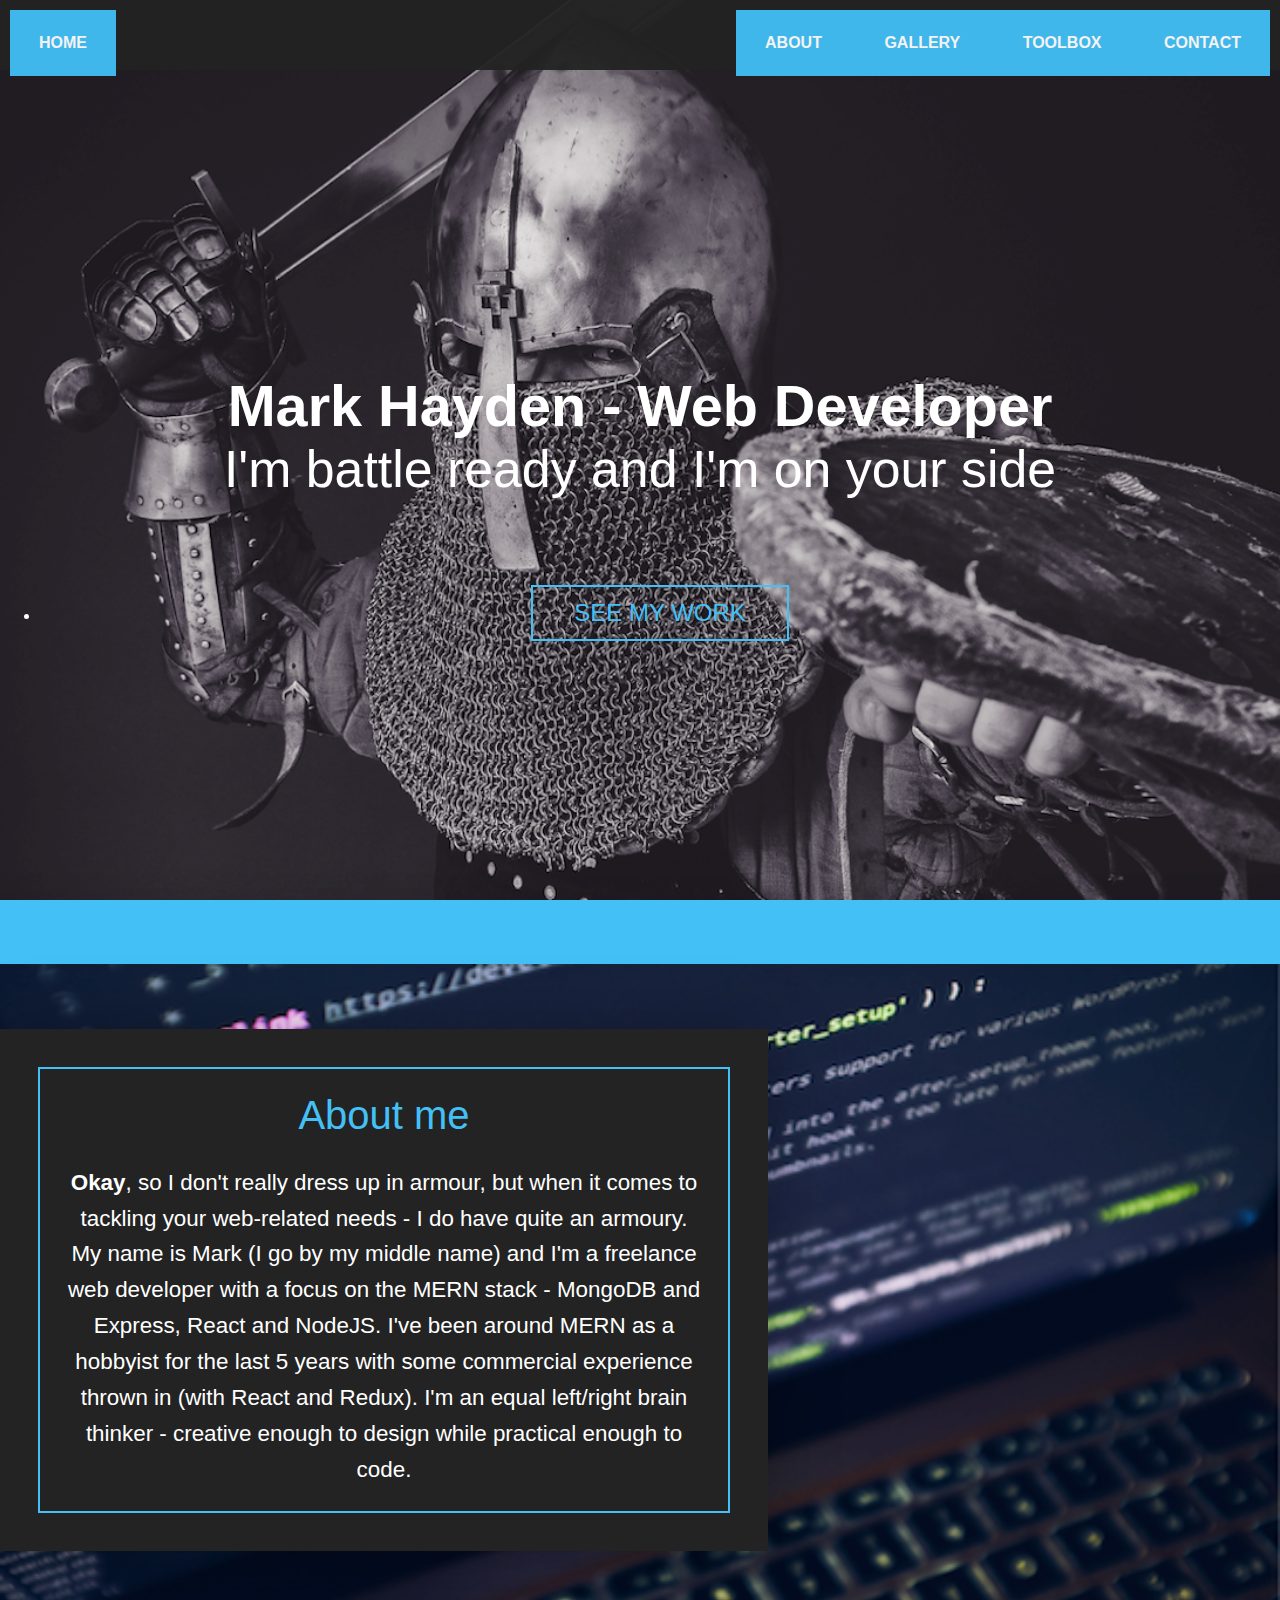
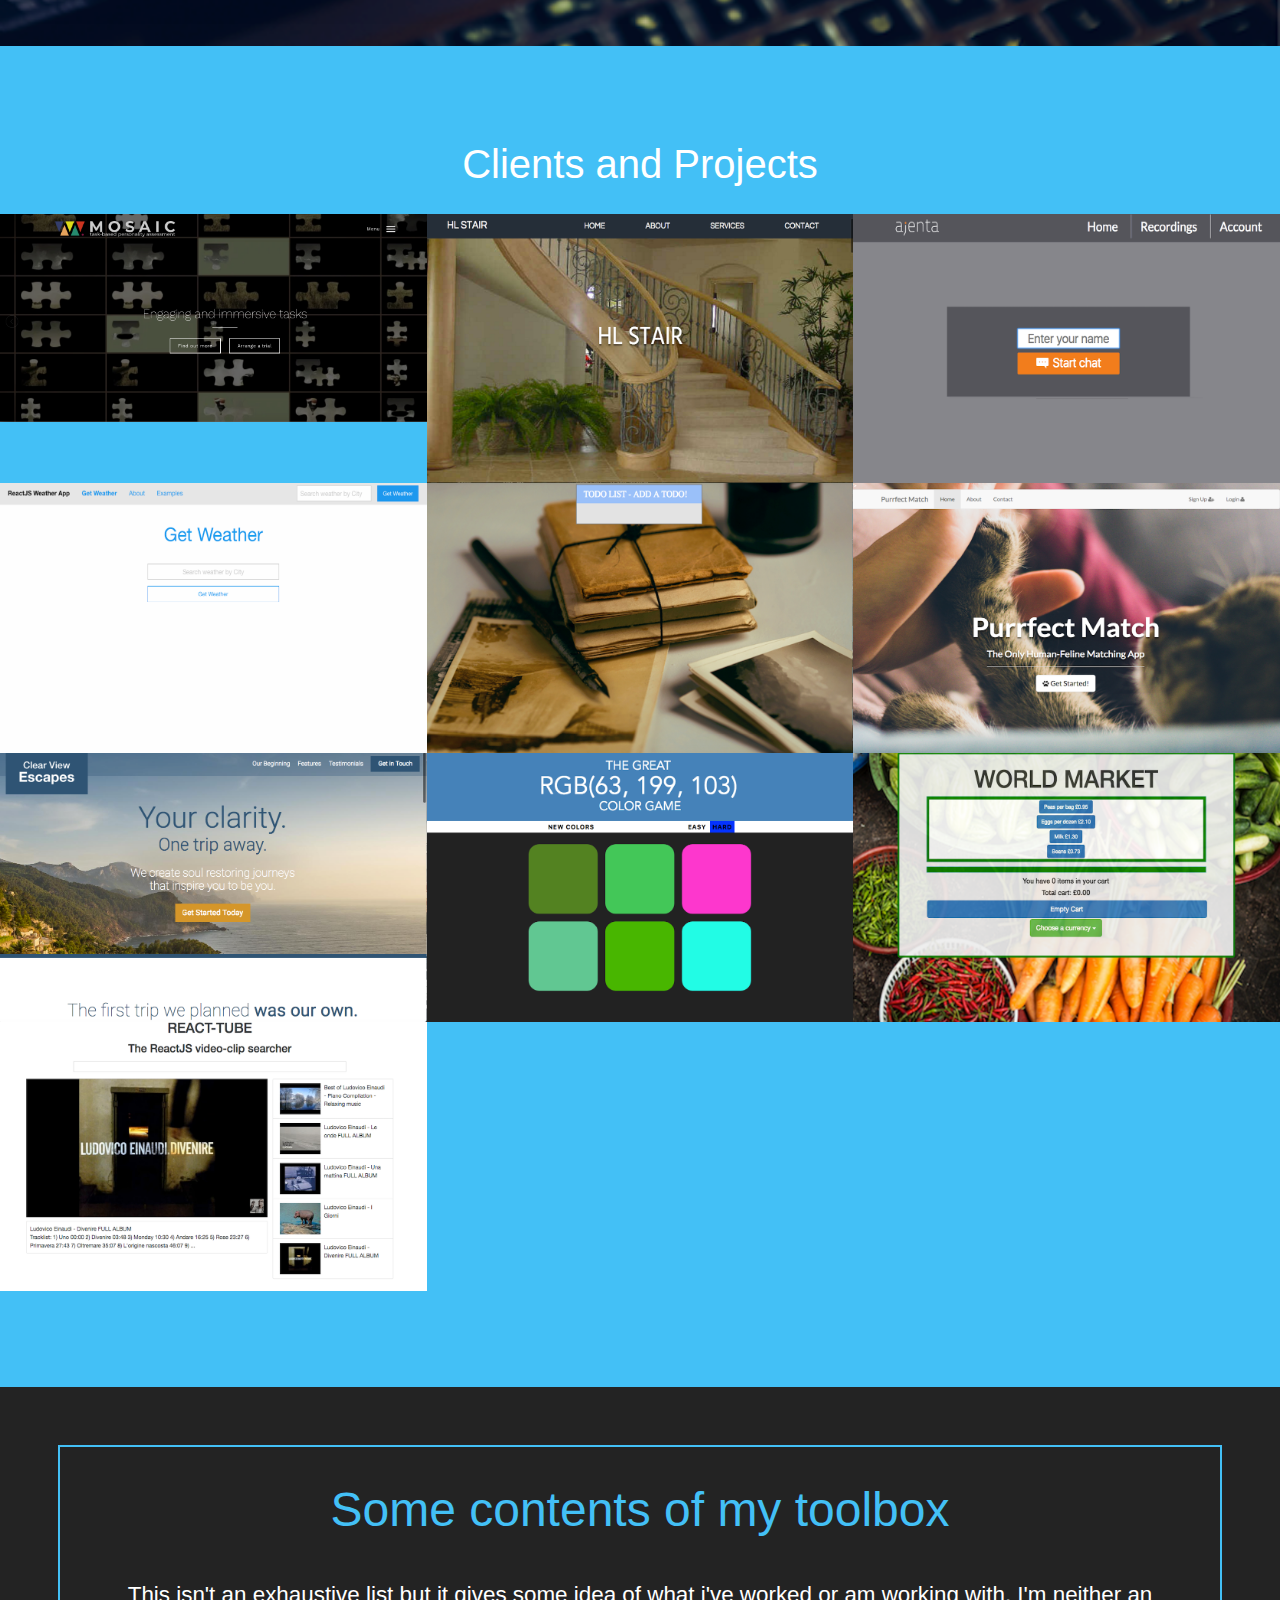
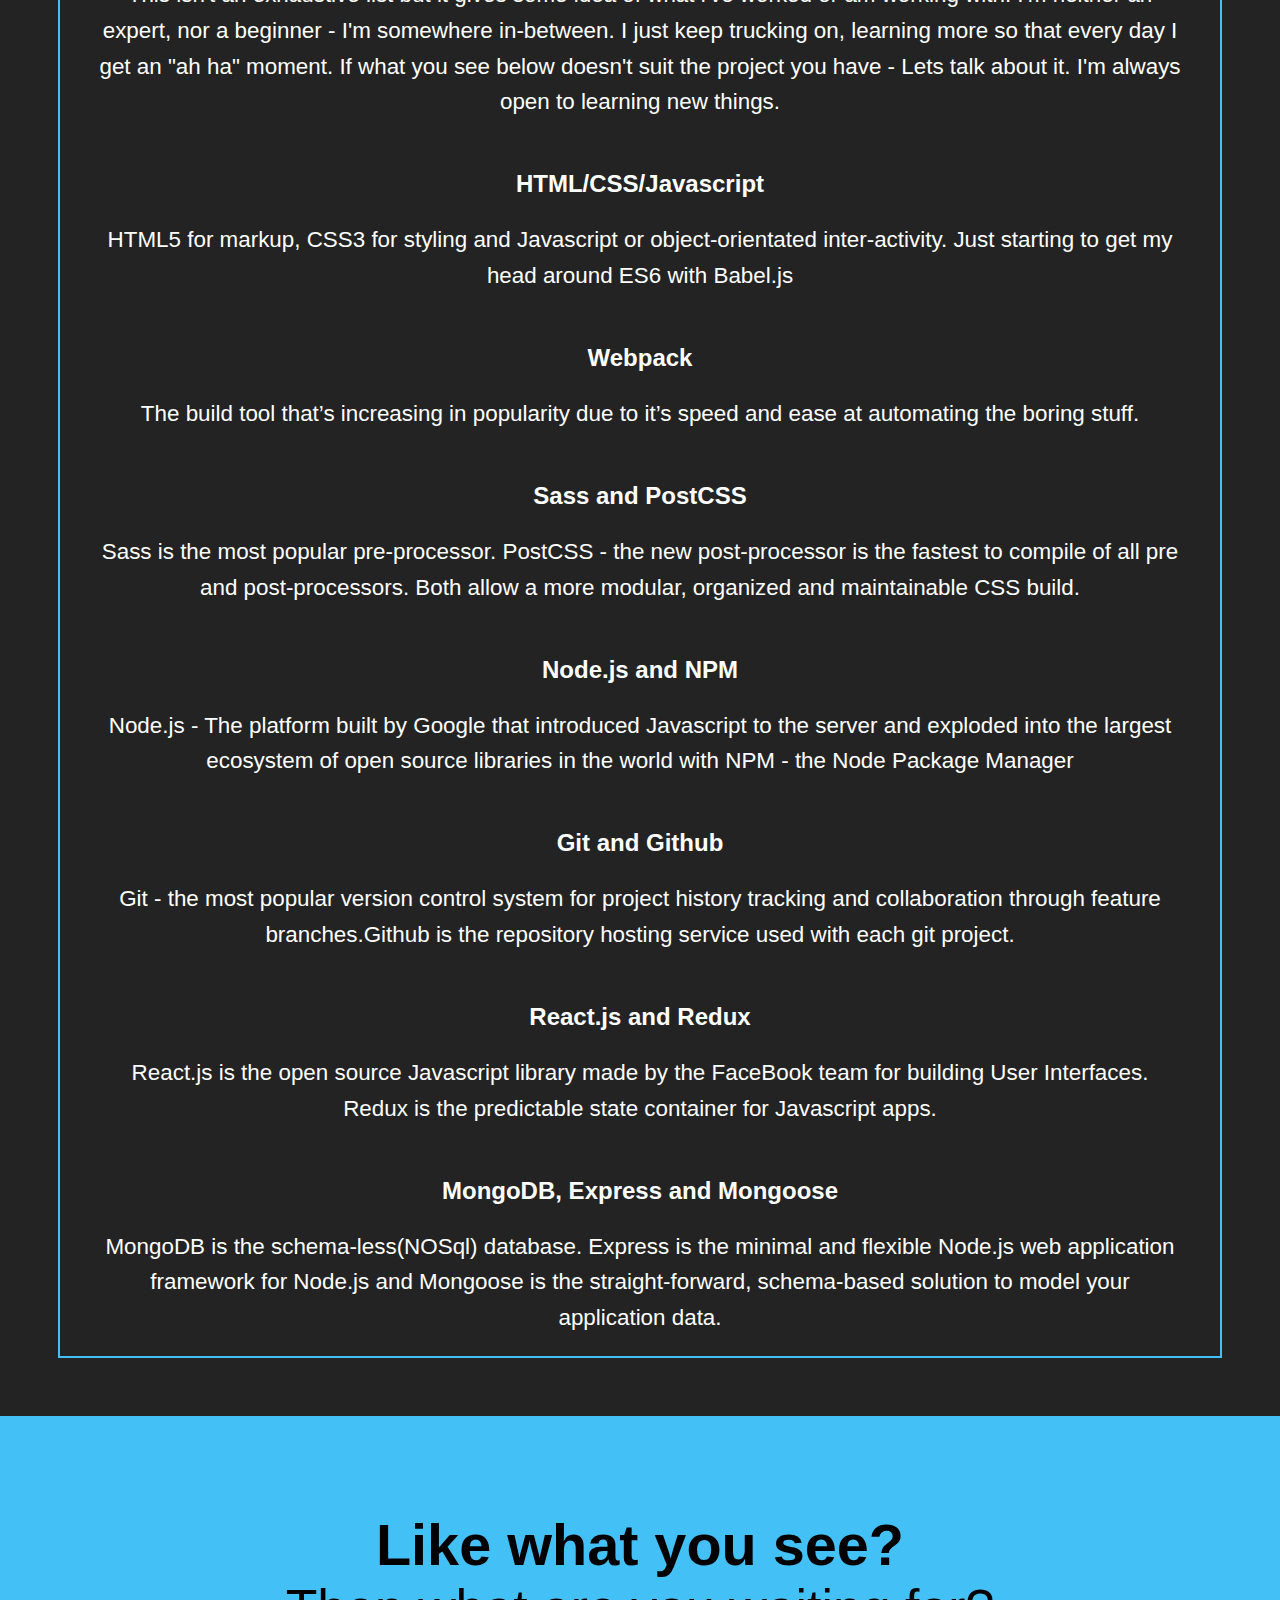
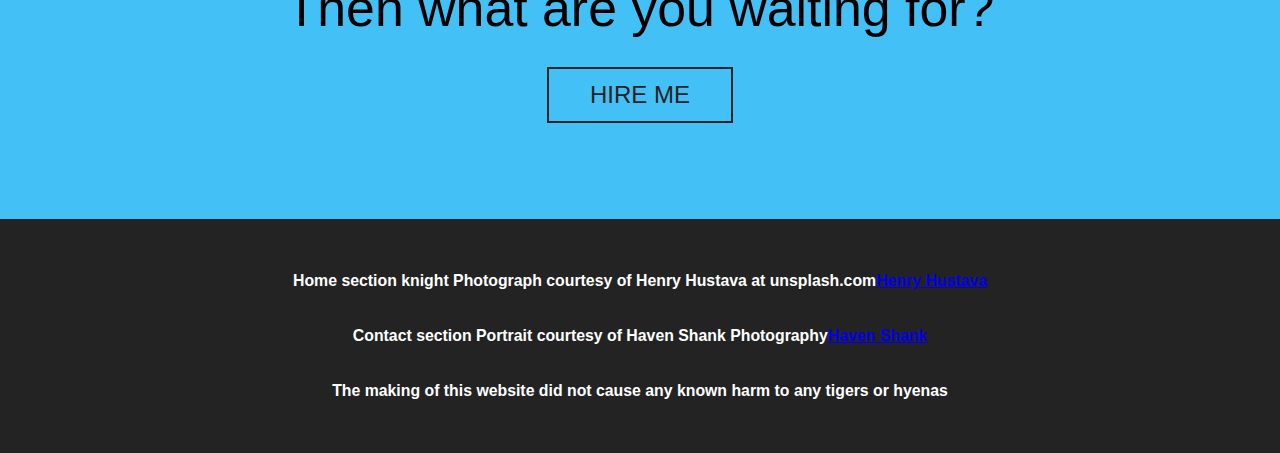
==== docs/index.html @ 9458ee0a "updated client gallery" ====
<!DOCTYPE html>
<html>
  <head>
    <meta charset="utf-8">
    <meta name="viewport:" content="width=device-width, initial-scale=1">
    <title>Portfolio Site</title>
    <link rel="stylesheet" type="text/css" href="assets/styles/styles.css">
  </head>
  <body>

    <header id="site-header">
      <div class="menu__wrapper">
        <div class="menu-icon"><a id="btnCollapse" href="" class="menu-icon-anchor">
          <div class="menu-icon__middle"></div></a>
        </div>
      </div>
        <div id="navbar">
          <nav id="nav-left">
            <ul>
              <li><a class="" id="home" href="#homeSection">Home</a></li>
            </ul>
          </nav>
          <nav id="nav-right">
            <ul>
              <li><a class="" id="about" href="#aboutSection">About</a></li>
              <li><a class="" id="work" href="#workSection">Gallery</a></li>
              <li><a class="" id="toolbox" href="#toolboxSection">Toolbox</a></li>
              <li><a class="open-modal" href="#">Contact</a></li>
            </ul>
          </nav>
        </div>
    </header>

    <section id="homeSection" class="home-hero">
      <div class="container">
        <h1 class="titleone">Mark Hayden - Web Developer
          <span>I'm battle ready and I'm on your side</span>
        </h1>
        <ul>
          <li><a id="work" href="#workSection" class="button button-accent button-large">See my work</a></li>
        </ul>
      </div>
    </section>

    <section id="aboutSection">
      <div class="container about">
        <div class="about-textbox">
          <h1>About me</h1>
          <p><strong>Okay</strong>, so I don't really dress up in armour, but when it comes to tackling your web-related needs - I do have quite an armoury. My name is Mark (I go by my middle name) and I'm a freelance web developer with a focus on the MERN stack - MongoDB and Express, React and NodeJS. I've been around MERN as a hobbyist for the last 5 years with some commercial experience thrown in (with React and Redux). I'm an equal left/right brain thinker - creative enough to design while practical enough to code.</p>
        </div>
      </div>
    </section>

    <section id="workSection" class="cta clearfix">

      <section class="portfolio">
        <h1>Clients and Projects</h1>
        <!-- portfolio item number 1 -->
          <figure class="port-item">
            <img src="assets/img/mosaic_screenshot.png" alt="Mosaic Tasks">
            <figcaption class="item-description">
              <h2>Mosaic Tasks</h2>
              <a href="https://www.mosaictasks.com/" target="_blank" class="button button-accent button-small"><h3>Online Task Based Personality Assessments</h3></a>
            </figcaption>
          </figure>
          <!-- portfolio item number 2 -->
          <figure class="port-item">
            <img src="assets/img/rhitchcock1.png" alt="HL Stair - spiral staircases">
            <figcaption class="item-description">
              <h2>HL Stair - Spiral Staircases</h2>
              <a href="https://lookandlearn76.github.io/hlstair/" target="_blank" class="button button-accent button-small"><h3>Responsive website for Colorado company</h3></a>
            </figcaption>
          </figure>
        </div>
        <div class="row__medium-6">
        <!-- portfolio item number 3 -->
          <figure class="port-item">
            <img src="assets/img/ajenta-chat-app.png" alt="Ajenta Chat App">
            <figcaption class="item-description">
              <h2>CSS and JS Chat App</h2>
              <a href="https://lookandlearn76.github.io/ajenta-chat-app/" target="_blank" class="button button-accent button-small"><h3>Internal Chat application for local company</h3></a>
            </figcaption>
          </figure>
          <!-- portfolio item number 4 -->
          <figure class="port-item">
            <img src="assets/img/React-weather-app.png" alt="ReactJS Weather App">
            <figcaption class="item-description">
              <h2>ReactJS Weather Application</h2>
              <a href="http://vast-meadow-67450.herokuapp.com" target="_blank" class="button button-accent button-small"><h3>Weather Application made with ReactJS</h3></a>
            </figcaption>
          </figure>
        </div>
        <div class="row__medium-6">
        <!-- portfolio item number 5 -->
          <figure class="port-item">
            <img src="assets/img/Todo-list-app.png" alt="To do list application">
            <figcaption class="item-description">
              <h2>REACT-TODO</h2>
              <a href="http://shrouded-dawn-18304.herokuapp.com/" target="_blank" class="button button-accent button-small"><h3>A REACTJS TODO APP</h3></a>
            </figcaption>
          </figure>
          <!-- portfolio item number 6 -->
          <figure class="port-item">
            <img src="assets/img/purrfect-match-screenshot.png" alt="Purrfect match landing page">
            <figcaption class="item-description">
              <h2>Purrfect Match</h2>
              <a href="https://lookandlearn76.github.io/purrfect-match/" target="_blank" class="button button-accent button-small"><h3>Cat refuge landing page</h3></a>
            </figcaption>
          </figure>
        </div>
        <div class="row__medium-6">
        <!-- portfolio item number 7 -->
          <figure class="port-item">
            <img src="assets/img/Travel-website.png" alt="portfolio item">
            <figcaption class="item-description">
              <h2>Travel Website</h2>
              <a href="https://lookandlearn76.github.io/travel-website/" target="_blank" class="button button-accent button-small"><h3>Fully responsive Travel Website</h3></a>
            </figcaption>
          </figure>
          <!-- portfolio item number 8 -->
          <figure class="port-item">
            <img src="assets/img/rgb-color-game.png" alt="RGB color game">
            <figcaption class="item-description">
              <h2>RGB Color Game</h2>
              <a href="https://lookandlearn76.github.io/rgb_color_game/" target="_blank" class="button button-accent button-small"><h3>Game to test your RGB color knowledge</h3></a>
            </figcaption>
          </figure>
          <!-- portfolio item number 9 -->
          <figure class="port-item">
            <img src="assets/img/world_marketJSscreenshot.png" alt="RGB color game">
            <figcaption class="item-description">
              <h2>World Market</h2>
              <a href="https://lookandlearn76.github.io/shopping-cart/" target="_blank" class="button button-accent button-small"><h3>Javascript shopping cart app</h3></a>
            </figcaption>
          </figure>
          <!-- portfolio item number 10 -->
          <figure class="port-item">
            <img src="assets/img/React-tube-screenshot.png" alt="RGB color game">
            <figcaption class="item-description">
              <h2>REACT-TUBE</h2>
              <a href="https://agile-scrubland-72453.herokuapp.com/" target="_blank" class="button button-accent button-small"><h3>A REACTJS YOUTUBE CLONE</h3></a>
            </figcaption>
          </figure>
        </div>
      </section>
    </section>


    <section id="toolboxSection" class="clearfix" data-matching-link="#toolbox-link">
      <div class="container wrapper">
        <h2 class="section-title"><span class="icon icon--star section-title__icon"></span>Some contents of my toolbox<strong> </strong></h2>
        <p>This isn't an exhaustive list but it gives some idea of what i've worked or am working with. I'm neither an expert, nor a beginner - I'm somewhere in-between. I just keep trucking on, learning more so that every day I get an "ah ha" moment. If what you see below doesn't suit the project you have - Lets talk about it. I'm always open to learning new things.</p>
        <div class="row row--gutters-large">

          <div class="row__medium-6">
            <div class="feature-item">
              <h3 class="feature-item__title">HTML/CSS/Javascript</h3>
              <p>HTML5 for markup, CSS3 for styling and Javascript or object-orientated inter-activity. Just starting to get my head around ES6 with Babel.js</p>
            </div>
            <div class="feature-item">
              <h3 class="feature-item__title">Webpack</h3>
              <p>The build tool that&rsquo;s increasing in popularity due to it&rsquo;s speed and ease at automating the boring stuff.</p>
            </div>
          </div>
          <div class="row__medium-6">
            <div class="feature-item">
              <span class="icon icon--wifi feature-item__icon"></span>
              <h3 class="feature-item__title">Sass and PostCSS</h3>
              <p>Sass is the most popular pre-processor. PostCSS - the new post-processor is the fastest to compile of all pre and post-processors. Both allow a more modular, organized and maintainable CSS build.</p>
            </div>
            <div class="feature-item">
              <span class="icon icon--fire feature-item__icon"></span>
              <h3 class="feature-item__title">Node.js and NPM</h3>
              <p>Node.js - The platform built by Google that introduced Javascript to the server and exploded into the largest ecosystem of open source libraries in the world with NPM - the Node Package Manager</p>
            </div>
            <div class="feature-item">
              <span class="icon icon--fire feature-item__icon"></span>
              <h3 class="feature-item__title">Git and Github</h3>
              <p>Git - the most popular version control system for project history tracking and collaboration through feature branches.Github is the repository hosting service used with each git project.</p>
            </div>
            <div class="feature-item">
              <span class="icon icon--fire feature-item__icon"></span>
              <h3 class="feature-item__title">React.js and Redux</h3>
              <p>React.js is the open source Javascript library made by the FaceBook team for building User Interfaces. Redux is the predictable state container for Javascript apps. </p>
            </div>
            <div class="feature-item">
              <span class="icon icon--fire feature-item__icon"></span>
              <h3 class="feature-item__title">MongoDB, Express and Mongoose</h3>
              <p>MongoDB is the schema-less(NOSql) database. Express is the minimal and flexible Node.js web application framework for Node.js and Mongoose is the straight-forward, schema-based solution to model your application data.</p>
            </div>
          </div>
        </div>
      </div>
    </section>

    <section class="cta clearfix">
      <div class="container">
        <h1 class="titleone titleone-cta">Like what you see?
          <span>Then what are you waiting for?</span>
        </h1>
        <a id="open-modal" href="#" class="button button-dark button-large">Hire me</a>
      </div>
    </section>

    <div id="modal">
      <section id="contactSection">
        <div class="modal-content">
          <div class="modal-header">
            <a href="#"><span class="close">&times;</span></a>
          </div>
          <div class="modal-body">
            <div class="container">

              <div class="col-3">
                <img src="assets/img/mark-portrait.png" alt="mark's portrait photo">
              </div>

              <div class="col-3 contact">
                <H1 class=""><strong>CONTACT</strong></H1>
                <h2><strong>TEL:</strong> (07787)427-657</h2>
                <h2><strong>EMAIL:</strong> code1hayden@gmail.com</h2>
                <a class="button button-accent" href="https://linkedin.com/in/mark-hayden-01aaaa3b" target="_blank"><strong>LINKEDIN<strong></a>
                <a class="button button-accent" href="https://github.com/lookandlearn76" target="_blank"><strong>GITHUB</strong></a>
              </div>
            </div>
          </div>
        </div>
        <div class="modal__close">X</div>
      </section>
    </div>

    <div class="footer">
      <div class="container">
            <h6>Home section knight Photograph courtesy of Henry Hustava at unsplash.com<a href = "https://unsplash.com/@enzo74" target="blank">Henry Hustava</a></h6>
            <h6>Contact section Portrait courtesy of Haven Shank Photography<a href = "https://havenshank.myportfolio.com" target="blank">Haven Shank</a></h6>
            <h6>The making of this website did not cause any known harm to any tigers or hyenas</h6>
      </div>
    </div>
    <script type="text/javascript" src="assets/scripts/jquery-3.1.1.min.js"></script>
    <script type="text/javascript" src="assets/scripts/jquery.waypoints.js"></script>
    <script type="text/javascript" src="assets/scripts/portfolio.js">

    </script>
  </body>
</html>
---- docs/assets/styles/styles.css ----
html {
  background-color: #43C0F6;
}

@import url("https://fonts.googleapis.com/css?family=Raleway:300,400,700,900");
@media -sass-debug-info{filename{font-family:file\:\/\/\/Users\/micahhayden\/Desktop\/Sites\/my-portfolio-site\/app\/assets\/styles\/base\/_global\.scss}line{font-family:\000031}}
* {
  box-sizing: border-box;
  -webkit-transition: all ease-in-out 250ms;
          transition: all ease-in-out 250ms;
}

@media -sass-debug-info{filename{font-family:file\:\/\/\/Users\/micahhayden\/Desktop\/Sites\/my-portfolio-site\/app\/assets\/styles\/base\/_global\.scss}line{font-family:\000036}}
body {
  background-color: #43C0F6;
  margin: 0;
  font-family: 'Raleway', sans-serif;
  text-align: center;
  background-size: cover;
  background-repeat: no-repeat;
  font-size: 1rem;
  height: 100%;
  width: 100%;
  background: no-repeat center center fixed;
  background-size: 100%;
  background-size: cover;
}

@media -sass-debug-info{filename{font-family:file\:\/\/\/Users\/micahhayden\/Desktop\/Sites\/my-portfolio-site\/app\/assets\/styles\/base\/_global\.scss}line{font-family:\0000327}}
img {
  max-width: 100%;
  -moz-min-height: 100%;
  -moz-min-width: 100%;
  -moz-max-height: 100%;
  -moz-max-width: 100%;
  -webkit-min-height: 100%;
  -webkit-min-width: 100%;
  -webkit-max-height: 100%;
  -webkit-max-width: 100%;
}

@media -sass-debug-info{filename{font-family:file\:\/\/\/Users\/micahhayden\/Desktop\/Sites\/my-portfolio-site\/app\/assets\/styles\/base\/_global\.scss}line{font-family:\0000339}}
.clearfix::after,
section::after,
footer::after {
  content: "";
  display: block;
  clear: both;
}

/*header */
@media -sass-debug-info{filename{font-family:file\:\/\/\/Users\/micahhayden\/Desktop\/Sites\/my-portfolio-site\/app\/assets\/styles\/modules\/_header\.scss}line{font-family:\000033}}
header {
  top: 0;
  left: 0;
  right: 0;
  margin: 0 0;
  position: fixed;
  z-index: 2;
}

@media -sass-debug-info{filename{font-family:file\:\/\/\/Users\/micahhayden\/Desktop\/Sites\/my-portfolio-site\/app\/assets\/styles\/modules\/_header\.scss}line{font-family:\0000313}}
#navbar {
  position: relative;
  display: none;
  width: 100%;
  top: 0px;
}

@media -sass-debug-info{filename{font-family:file\:\/\/\/Users\/micahhayden\/Desktop\/Sites\/my-portfolio-site\/app\/assets\/styles\/modules\/_header\.scss}line{font-family:\0000320}}
#navbar.open {
  display: block;
  -webkit-transition: -webkit-transform .3s ease-in-out;
          transition: transform .3s ease-in-out;
}

@media (min-width: 800px) {
@media -sass-debug-info{filename{font-family:file\:\/\/\/Users\/micahhayden\/Desktop\/Sites\/my-portfolio-site\/app\/assets\/styles\/modules\/_header\.scss}line{font-family:\0000324}}
  #navbar {
    display: block;
    width: 100%;
    height: 70px;
    background-color: #232323;
    color: white;
    opacity: .95;
    position: fixed;
    top: 0px;
    z-index: 1;
    margin-bottom: 70px;
  }
}

@media -sass-debug-info{filename{font-family:file\:\/\/\/Users\/micahhayden\/Desktop\/Sites\/my-portfolio-site\/app\/assets\/styles\/modules\/_header\.scss}line{font-family:\0000339}}
.menu__wrapper {
  height: 40px;
  width: 50px;
  position: fixed;
  z-index: 1;
}

@media -sass-debug-info{filename{font-family:file\:\/\/\/Users\/micahhayden\/Desktop\/Sites\/my-portfolio-site\/app\/assets\/styles\/modules\/_header\.scss}line{font-family:\0000373}}
nav ul {
  overflow: hidden;
  background-color: #43C0F6;
  margin: -2px;
}
@media (min-width: 800px) {
@media -sass-debug-info{filename{font-family:file\:\/\/\/Users\/micahhayden\/Desktop\/Sites\/my-portfolio-site\/app\/assets\/styles\/modules\/_header\.scss}line{font-family:\0000373}}
  nav ul {
    margin: 10px;
    padding: 0;
    list-style: none;
    opacity: 1;
  }
}

@media -sass-debug-info{filename{font-family:file\:\/\/\/Users\/micahhayden\/Desktop\/Sites\/my-portfolio-site\/app\/assets\/styles\/modules\/_header\.scss}line{font-family:\0000386}}
nav li {
  margin: 0 5px;
  display: inline-block;
  margin: 1.5rem 1rem;
  background-color: #43C0F6;
  opacity: 1.5;
  width: 100%;
}
@media (min-width: 800px) {
@media -sass-debug-info{filename{font-family:file\:\/\/\/Users\/micahhayden\/Desktop\/Sites\/my-portfolio-site\/app\/assets\/styles\/modules\/_header\.scss}line{font-family:\0000386}}
  nav li {
    width: auto;
  }
}

@media -sass-debug-info{filename{font-family:file\:\/\/\/Users\/micahhayden\/Desktop\/Sites\/my-portfolio-site\/app\/assets\/styles\/modules\/_header\.scss}line{font-family:\0000398}}
nav a {
  text-align: center;
  font-weight: 900;
  text-decoration: none;
  text-transform: uppercase;
  font-size: 4rem;
  padding: .5em;
  color: #FFF;
  opacity: 1.5;
  margin: 0 5px;
}
@media (min-width: 800px) {
@media -sass-debug-info{filename{font-family:file\:\/\/\/Users\/micahhayden\/Desktop\/Sites\/my-portfolio-site\/app\/assets\/styles\/modules\/_header\.scss}line{font-family:\0000398}}
  nav a {
    font-size: 1rem;
  }
}

@media -sass-debug-info{filename{font-family:file\:\/\/\/Users\/micahhayden\/Desktop\/Sites\/my-portfolio-site\/app\/assets\/styles\/modules\/_header\.scss}line{font-family:\00003113}}
nav a:hover,
nav a:focus {
  color: #DDD;
  background-color: #232323;
}

@media (max-width: 400px) {
@media -sass-debug-info{filename{font-family:file\:\/\/\/Users\/micahhayden\/Desktop\/Sites\/my-portfolio-site\/app\/assets\/styles\/modules\/_header\.scss}line{font-family:\00003120}}
  #nav-right, #nav-left {
    float: none;
    position: fixed;
    width: 100%;
    z-index: 2;
  }
}
@media (min-width: 800px) {
@media -sass-debug-info{filename{font-family:file\:\/\/\/Users\/micahhayden\/Desktop\/Sites\/my-portfolio-site\/app\/assets\/styles\/modules\/_header\.scss}line{font-family:\00003130}}
  #nav-right {
    float: right;
  }

@media -sass-debug-info{filename{font-family:file\:\/\/\/Users\/micahhayden\/Desktop\/Sites\/my-portfolio-site\/app\/assets\/styles\/modules\/_header\.scss}line{font-family:\00003133}}
  #nav-left {
    float: left;
  }
}
@media -sass-debug-info{filename{font-family:file\:\/\/\/Users\/micahhayden\/Desktop\/Sites\/my-portfolio-site\/app\/assets\/styles\/modules\/_header\.scss}line{font-family:\00003138}}
.menu-icon {
  width: 80px;
  height: 40px;
  position: fixed;
  z-index: 100;
  top: 40px;
  right: 10px;
}
@media -sass-debug-info{filename{font-family:file\:\/\/\/Users\/micahhayden\/Desktop\/Sites\/my-portfolio-site\/app\/assets\/styles\/modules\/_header\.scss}line{font-family:\00003146}}
.menu-icon::before {
  content: "";
  position: absolute;
  top: -8px;
  left: -40px;
  width: 80px;
  height: 12px;
  background-color: #FFF;
  -webkit-transform-origin: 0 0;
      -ms-transform-origin: 0 0;
          transform-origin: 0 0;
  -webkit-transition: -webkit-transform .3s ease-out;
          transition: transform .3s ease-out;
}
@media -sass-debug-info{filename{font-family:file\:\/\/\/Users\/micahhayden\/Desktop\/Sites\/my-portfolio-site\/app\/assets\/styles\/modules\/_header\.scss}line{font-family:\00003158}}
.menu-icon__middle {
  position: absolute;
  top: 20px;
  left: -40px;
  width: 80px;
  height: 12px;
  background-color: #FFF;
  -webkit-transition: all .3s ease-out;
          transition: all .3s ease-out;
}
@media -sass-debug-info{filename{font-family:file\:\/\/\/Users\/micahhayden\/Desktop\/Sites\/my-portfolio-site\/app\/assets\/styles\/modules\/_header\.scss}line{font-family:\00003168}}
.menu-icon::after {
  content: "";
  position: absolute;
  bottom: -20px;
  left: -40px;
  width: 80px;
  height: 12px;
  background-color: #FFF;
  -webkit-transform-origin: 0 100%;
      -ms-transform-origin: 0 100%;
          transform-origin: 0 100%;
  -webkit-transition: -webkit-transform .3s ease-out;
          transition: transform .3s ease-out;
}
@media (min-width: 800px) {
@media -sass-debug-info{filename{font-family:file\:\/\/\/Users\/micahhayden\/Desktop\/Sites\/my-portfolio-site\/app\/assets\/styles\/modules\/_header\.scss}line{font-family:\00003138}}
  .menu-icon {
    display: none;
  }
}

@media -sass-debug-info{filename{font-family:file\:\/\/\/Users\/micahhayden\/Desktop\/Sites\/my-portfolio-site\/app\/assets\/styles\/modules\/_header\.scss}line{font-family:\00003186}}
.menu-icon--close-x::before {
  -webkit-transform: rotate(45deg) scaleX(1.25);
      -ms-transform: rotate(45deg) scaleX(1.25);
          transform: rotate(45deg) scaleX(1.25);
}
@media -sass-debug-info{filename{font-family:file\:\/\/\/Users\/micahhayden\/Desktop\/Sites\/my-portfolio-site\/app\/assets\/styles\/modules\/_header\.scss}line{font-family:\00003190}}
.menu-icon--close-x .site-header__menu-icon__middle {
  opacity: 0;
  -webkit-transform: scaleX(0);
      -ms-transform: scaleX(0);
          transform: scaleX(0);
}
@media -sass-debug-info{filename{font-family:file\:\/\/\/Users\/micahhayden\/Desktop\/Sites\/my-portfolio-site\/app\/assets\/styles\/modules\/_header\.scss}line{font-family:\00003195}}
.menu-icon--close-x::after {
  -webkit-transform: rotate(-45deg) scaleX(1.25) translateY(1px);
      -ms-transform: rotate(-45deg) scaleX(1.25) translateY(1px);
          transform: rotate(-45deg) scaleX(1.25) translateY(1px);
}

/*home-hero*/
@media -sass-debug-info{filename{font-family:file\:\/\/\/Users\/micahhayden\/Desktop\/Sites\/my-portfolio-site\/app\/assets\/styles\/modules\/_home-hero\.scss}line{font-family:\000033}}
.home-hero {
  background-image: url("../img/knight2.png");
  background-size: cover;
  background-position: center center;
  padding: 10em 0;
  color: #FFF;
}
@media (min-width: 800px) {
@media -sass-debug-info{filename{font-family:file\:\/\/\/Users\/micahhayden\/Desktop\/Sites\/my-portfolio-site\/app\/assets\/styles\/modules\/_home-hero\.scss}line{font-family:\000033}}
  .home-hero {
    background-image: url("../img/knight3.png");
  }
}

@media (min-width: 880px) {
@media -sass-debug-info{filename{font-family:file\:\/\/\/Users\/micahhayden\/Desktop\/Sites\/my-portfolio-site\/app\/assets\/styles\/modules\/_home-hero\.scss}line{font-family:\0000315}}
  .home-hero {
    height: 100vh;
    padding-top: 35vh;
  }
}
@media -sass-debug-info{filename{font-family:file\:\/\/\/Users\/micahhayden\/Desktop\/Sites\/my-portfolio-site\/app\/assets\/styles\/modules\/_home-hero\.scss}line{font-family:\0000321}}
#aboutSection {
  margin-bottom: 0px;
}

@media -sass-debug-info{filename{font-family:file\:\/\/\/Users\/micahhayden\/Desktop\/Sites\/my-portfolio-site\/app\/assets\/styles\/modules\/_home-hero\.scss}line{font-family:\0000324}}
.about-textbox {
  background-color: #232323;
  padding: 4em;
  margin-left: -2.5%;
  outline: 2px solid #43C0F6;
  outline-offset: -2.5em;
  color: #FFF;
}

@media -sass-debug-info{filename{font-family:file\:\/\/\/Users\/micahhayden\/Desktop\/Sites\/my-portfolio-site\/app\/assets\/styles\/modules\/_home-hero\.scss}line{font-family:\0000336}}
.about-textbox h1 {
  color: #43C0F6;
}

@media (min-width: 25rem) {
@media -sass-debug-info{filename{font-family:file\:\/\/\/Users\/micahhayden\/Desktop\/Sites\/my-portfolio-site\/app\/assets\/styles\/modules\/_home-hero\.scss}line{font-family:\0000347}}
  h1 {
    font-size: 2rem;
  }

@media -sass-debug-info{filename{font-family:file\:\/\/\/Users\/micahhayden\/Desktop\/Sites\/my-portfolio-site\/app\/assets\/styles\/modules\/_home-hero\.scss}line{font-family:\0000350}}
  .about-textbox h1 {
    top: .6em;
    padding: 0 .325em;
  }
}
@media (min-width: 60rem) {
@media -sass-debug-info{filename{font-family:file\:\/\/\/Users\/micahhayden\/Desktop\/Sites\/my-portfolio-site\/app\/assets\/styles\/modules\/_home-hero\.scss}line{font-family:\0000358}}
  h1 {
    font-size: 2.5rem;
  }
}
@media (min-width: 60rem) and (min-width: 800px) {
@media -sass-debug-info{filename{font-family:file\:\/\/\/Users\/micahhayden\/Desktop\/Sites\/my-portfolio-site\/app\/assets\/styles\/modules\/_home-hero\.scss}line{font-family:\0000362}}
  #aboutSection {
    background-image: url("../img/code1.png");
    background-repeat: no-repeat;
    background-size: cover;
    padding-bottom: 10em;
  }
}

@media (min-width: 60rem) {
@media -sass-debug-info{filename{font-family:file\:\/\/\/Users\/micahhayden\/Desktop\/Sites\/my-portfolio-site\/app\/assets\/styles\/modules\/_home-hero\.scss}line{font-family:\0000371}}
  .about-textbox {
    position: relative;
    margin-top: 5%;
    margin-left: 0;
    margin-right: 0;
    top: 65px;
    text-align: center;
    box-shadow: 0 0 4em 0 rgba(0, 0, 0, 0.3);
  }
}


@media (min-width: 60rem) {
@media -sass-debug-info{filename{font-family:file\:\/\/\/Users\/micahhayden\/Desktop\/Sites\/my-portfolio-site\/app\/assets\/styles\/modules\/_home-hero\.scss}line{font-family:\0000386}}
  .about-textbox h1 {
    top: 100px;
    left: 6rem;
    -webkit-transform: translateX(0);
        -ms-transform: translateX(0);
            transform: translateX(0);
  }
}
/*buttons*/
@media -sass-debug-info{filename{font-family:file\:\/\/\/Users\/micahhayden\/Desktop\/Sites\/my-portfolio-site\/app\/assets\/styles\/modules\/_button\.scss}line{font-family:\000032}}
.button {
  display: inline-block;
  font-size: 1.15rem;
  text-decoration: none;
  text-transform: uppercase;
  border-width: 2px;
  border-style: solid;
  padding: .5em 1.7em;
}

@media -sass-debug-info{filename{font-family:file\:\/\/\/Users\/micahhayden\/Desktop\/Sites\/my-portfolio-site\/app\/assets\/styles\/modules\/_button\.scss}line{font-family:\0000314}}
.button-small {
  font-size: .7rem;
  font-weight: 700;
}

@media -sass-debug-info{filename{font-family:file\:\/\/\/Users\/micahhayden\/Desktop\/Sites\/my-portfolio-site\/app\/assets\/styles\/modules\/_button\.scss}line{font-family:\0000319}}
.button-accent {
  color: #43C0F6;
  border-color: #43C0F6;
}

@media -sass-debug-info{filename{font-family:file\:\/\/\/Users\/micahhayden\/Desktop\/Sites\/my-portfolio-site\/app\/assets\/styles\/modules\/_button\.scss}line{font-family:\0000324}}
.button-accent:hover,
.button-accent:focus {
  background: #43C0F6;
  color: #232323;
}

@media -sass-debug-info{filename{font-family:file\:\/\/\/Users\/micahhayden\/Desktop\/Sites\/my-portfolio-site\/app\/assets\/styles\/modules\/_button\.scss}line{font-family:\0000330}}
.button-dark {
  color: #232323;
  border-color: #232323;
}

@media -sass-debug-info{filename{font-family:file\:\/\/\/Users\/micahhayden\/Desktop\/Sites\/my-portfolio-site\/app\/assets\/styles\/modules\/_button\.scss}line{font-family:\0000335}}
.button-dark:hover,
.button-dark:focus {
  background: #232323;
  color: #43C0F6;
}

@media (min-width: 60rem) {
@media -sass-debug-info{filename{font-family:file\:\/\/\/Users\/micahhayden\/Desktop\/Sites\/my-portfolio-site\/app\/assets\/styles\/modules\/_button\.scss}line{font-family:\0000343}}
  .button {
    font-size: 1.5rem;
  }
}
@media -sass-debug-info{filename{font-family:file\:\/\/\/Users\/micahhayden\/Desktop\/Sites\/my-portfolio-site\/app\/assets\/styles\/modules\/_button\.scss}line{font-family:\0000348}}
.button-large {
  font-size: 2.5rem;
}
@media (min-width: 800px) {
@media -sass-debug-info{filename{font-family:file\:\/\/\/Users\/micahhayden\/Desktop\/Sites\/my-portfolio-site\/app\/assets\/styles\/modules\/_button\.scss}line{font-family:\0000348}}
  .button-large {
    font-size: 1.5rem;
  }
}

@media -sass-debug-info{filename{font-family:file\:\/\/\/Users\/micahhayden\/Desktop\/Sites\/my-portfolio-site\/app\/assets\/styles\/modules\/_typography\.scss}line{font-family:\000031}}
h1 {
  font-weight: 300;
  font-size: 2.5rem;
  margin-top: 0;
}

@media -sass-debug-info{filename{font-family:file\:\/\/\/Users\/micahhayden\/Desktop\/Sites\/my-portfolio-site\/app\/assets\/styles\/modules\/_typography\.scss}line{font-family:\000037}}
p {
  margin-top: 0;
  line-height: 1.5;
}

@media -sass-debug-info{filename{font-family:file\:\/\/\/Users\/micahhayden\/Desktop\/Sites\/my-portfolio-site\/app\/assets\/styles\/modules\/_typography\.scss}line{font-family:\0000312}}
p:last-of-type {
  margin-bottom: 0;
}

@media -sass-debug-info{filename{font-family:file\:\/\/\/Users\/micahhayden\/Desktop\/Sites\/my-portfolio-site\/app\/assets\/styles\/modules\/_typography\.scss}line{font-family:\0000316}}
.titleone {
  font-size: 6em;
  margin-bottom: 1.5em;
  font-weight: 900;
  margin-top: 1em;
}

@media -sass-debug-info{filename{font-family:file\:\/\/\/Users\/micahhayden\/Desktop\/Sites\/my-portfolio-site\/app\/assets\/styles\/modules\/_typography\.scss}line{font-family:\0000323}}
.titleone span {
  font-weight: 300;
  display: block;
  font-size: .9em;
}

@media -sass-debug-info{filename{font-family:file\:\/\/\/Users\/micahhayden\/Desktop\/Sites\/my-portfolio-site\/app\/assets\/styles\/modules\/_typography\.scss}line{font-family:\0000329}}
.titleone-cta {
  margin: 0 0 .5em;
}

@media (min-width: 800px) {
@media -sass-debug-info{filename{font-family:file\:\/\/\/Users\/micahhayden\/Desktop\/Sites\/my-portfolio-site\/app\/assets\/styles\/modules\/_typography\.scss}line{font-family:\0000334}}
  p {
    font-size: 2.2rem;
    line-height: 1.6;
  }

@media -sass-debug-info{filename{font-family:file\:\/\/\/Users\/micahhayden\/Desktop\/Sites\/my-portfolio-site\/app\/assets\/styles\/modules\/_typography\.scss}line{font-family:\0000340}}
  .titleone {
    font-size: 3.6rem;
  }
}
@media (min-width: 1010px) {
@media -sass-debug-info{filename{font-family:file\:\/\/\/Users\/micahhayden\/Desktop\/Sites\/my-portfolio-site\/app\/assets\/styles\/modules\/_typography\.scss}line{font-family:\0000346}}
  p {
    font-size: 1.4rem;
  }
}
@media -sass-debug-info{filename{font-family:file\:\/\/\/Users\/micahhayden\/Desktop\/Sites\/my-portfolio-site\/app\/assets\/styles\/modules\/_portfolio\.scss}line{font-family:\000031}}
#WorkSection {
  position: relative;
  margin-bottom: 200px;
}

@media -sass-debug-info{filename{font-family:file\:\/\/\/Users\/micahhayden\/Desktop\/Sites\/my-portfolio-site\/app\/assets\/styles\/modules\/_portfolio\.scss}line{font-family:\000037}}
.portfolio {
  z-index: 1;
  position: relative;
  top: 0px;
  margin: 0 0;
  display: block;
  color: #fff;
  font-weight: 600;
}

@media -sass-debug-info{filename{font-family:file\:\/\/\/Users\/micahhayden\/Desktop\/Sites\/my-portfolio-site\/app\/assets\/styles\/modules\/_portfolio\.scss}line{font-family:\0000317}}
figcaption a {
  font-size: 0.9em;
  padding: 25px;
}

@media -sass-debug-info{filename{font-family:file\:\/\/\/Users\/micahhayden\/Desktop\/Sites\/my-portfolio-site\/app\/assets\/styles\/modules\/_portfolio\.scss}line{font-family:\0000322}}
.port-item {
  margin: 0;
  position: relative;
  width: 100%;
}

@media -sass-debug-info{filename{font-family:file\:\/\/\/Users\/micahhayden\/Desktop\/Sites\/my-portfolio-site\/app\/assets\/styles\/modules\/_portfolio\.scss}line{font-family:\0000328}}
.port-item img {
  display: block;
}

@media -sass-debug-info{filename{font-family:file\:\/\/\/Users\/micahhayden\/Desktop\/Sites\/my-portfolio-site\/app\/assets\/styles\/modules\/_portfolio\.scss}line{font-family:\0000332}}
.item-description {
  position: absolute;
  z-index: 3;
  bottom: 0em;
  left: 0em;
  right: 0em;
  color: white;
  background: rgba(0, 0, 0, 0.6);
  padding-bottom: 2em;
}

@media -sass-debug-info{filename{font-family:file\:\/\/\/Users\/micahhayden\/Desktop\/Sites\/my-portfolio-site\/app\/assets\/styles\/modules\/_portfolio\.scss}line{font-family:\0000343}}
.item-description h3 {
  margin: 1em;
  font-size: 1.3em;
}

@media -sass-debug-info{filename{font-family:file\:\/\/\/Users\/micahhayden\/Desktop\/Sites\/my-portfolio-site\/app\/assets\/styles\/modules\/_portfolio\.scss}line{font-family:\0000348}}
.item-description h2 {
  font-size: 3.5em;
}
@media (min-width: 800px) {
@media -sass-debug-info{filename{font-family:file\:\/\/\/Users\/micahhayden\/Desktop\/Sites\/my-portfolio-site\/app\/assets\/styles\/modules\/_portfolio\.scss}line{font-family:\0000348}}
  .item-description h2 {
    font-size: 1.5em;
  }
}

@media (min-width: 800px) {
@media -sass-debug-info{filename{font-family:file\:\/\/\/Users\/micahhayden\/Desktop\/Sites\/my-portfolio-site\/app\/assets\/styles\/modules\/_portfolio\.scss}line{font-family:\0000356}}
  .port-item {
    width: 50%;
    float: left;
    overflow: hidden;
  }

@media -sass-debug-info{filename{font-family:file\:\/\/\/Users\/micahhayden\/Desktop\/Sites\/my-portfolio-site\/app\/assets\/styles\/modules\/_portfolio\.scss}line{font-family:\0000361}}
  .item-description {
    -webkit-transform: translateY(150%);
        -ms-transform: translateY(150%);
            transform: translateY(150%);
  }

@media -sass-debug-info{filename{font-family:file\:\/\/\/Users\/micahhayden\/Desktop\/Sites\/my-portfolio-site\/app\/assets\/styles\/modules\/_portfolio\.scss}line{font-family:\0000364}}
  .port-item:hover .item-description {
    -webkit-transform: translateY(0%);
        -ms-transform: translateY(0%);
            transform: translateY(0%);
  }
}
@media (min-width: 1030px) {
@media -sass-debug-info{filename{font-family:file\:\/\/\/Users\/micahhayden\/Desktop\/Sites\/my-portfolio-site\/app\/assets\/styles\/modules\/_portfolio\.scss}line{font-family:\0000370}}
  .port-item {
    width: 33.333334%;
    overflow: hidden;
  }
}
@media -sass-debug-info{filename{font-family:file\:\/\/\/Users\/micahhayden\/Desktop\/Sites\/my-portfolio-site\/app\/assets\/styles\/modules\/_cta\.scss}line{font-family:\000031}}
.cta {
  background-color: #43C0F6;
  padding: 6em 0;
}

@media -sass-debug-info{filename{font-family:file\:\/\/\/Users\/micahhayden\/Desktop\/Sites\/my-portfolio-site\/app\/assets\/styles\/modules\/_footer\.scss}line{font-family:\000031}}
.footer {
  position: relative;
  background: #232323;
  color: #fff;
  padding: 1em 0;
}

@media -sass-debug-info{filename{font-family:file\:\/\/\/Users\/micahhayden\/Desktop\/Sites\/my-portfolio-site\/app\/assets\/styles\/modules\/_footer\.scss}line{font-family:\000038}}
footer h1, h2 {
  text-align: center;
  margin-top: 15px;
  font-size: 1.7rem;
}

@media -sass-debug-info{filename{font-family:file\:\/\/\/Users\/micahhayden\/Desktop\/Sites\/my-portfolio-site\/app\/assets\/styles\/modules\/_footer\.scss}line{font-family:\0000314}}
h6 {
  font-size: 0.99rem;
}

@media -sass-debug-info{filename{font-family:file\:\/\/\/Users\/micahhayden\/Desktop\/Sites\/my-portfolio-site\/app\/assets\/styles\/modules\/_footer\.scss}line{font-family:\0000318}}
footer .button {
  margin-left: 15px;
}

@media -sass-debug-info{filename{font-family:file\:\/\/\/Users\/micahhayden\/Desktop\/Sites\/my-portfolio-site\/app\/assets\/styles\/modules\/_features\.scss}line{font-family:\000031}}
.feature-item {
  margin-top: 50px;
}

@media -sass-debug-info{filename{font-family:file\:\/\/\/Users\/micahhayden\/Desktop\/Sites\/my-portfolio-site\/app\/assets\/styles\/modules\/_grid\.scss}line{font-family:\000031}}
[class^=col-] {
  width: 100%;
  margin-top: 1em;
}

@media -sass-debug-info{filename{font-family:file\:\/\/\/Users\/micahhayden\/Desktop\/Sites\/my-portfolio-site\/app\/assets\/styles\/modules\/_grid\.scss}line{font-family:\000036}}
[class^=col-]:first-child {
  margin-top: 0;
}

@media -sass-debug-info{filename{font-family:file\:\/\/\/Users\/micahhayden\/Desktop\/Sites\/my-portfolio-site\/app\/assets\/styles\/modules\/_grid\.scss}line{font-family:\0000310}}
.col-1 {
  width: 33.333334%;
  float: left;
}

@media (min-width: 40rem) {
@media -sass-debug-info{filename{font-family:file\:\/\/\/Users\/micahhayden\/Desktop\/Sites\/my-portfolio-site\/app\/assets\/styles\/modules\/_grid\.scss}line{font-family:\0000317}}
  [class^=col-] {
    float: left;
    padding: 0 .5em;
    margin-top: 0;
  }

@media -sass-debug-info{filename{font-family:file\:\/\/\/Users\/micahhayden\/Desktop\/Sites\/my-portfolio-site\/app\/assets\/styles\/modules\/_grid\.scss}line{font-family:\0000323}}
  [class^=col-]:first-child {
    padding-left: 0;
  }

@media -sass-debug-info{filename{font-family:file\:\/\/\/Users\/micahhayden\/Desktop\/Sites\/my-portfolio-site\/app\/assets\/styles\/modules\/_grid\.scss}line{font-family:\0000327}}
  [class^=col-]:last-child {
    padding-right: 0;
  }

@media -sass-debug-info{filename{font-family:file\:\/\/\/Users\/micahhayden\/Desktop\/Sites\/my-portfolio-site\/app\/assets\/styles\/modules\/_grid\.scss}line{font-family:\0000331}}
  .col-3 {
    width: 50%;
  }

@media -sass-debug-info{filename{font-family:file\:\/\/\/Users\/micahhayden\/Desktop\/Sites\/my-portfolio-site\/app\/assets\/styles\/modules\/_grid\.scss}line{font-family:\0000335}}
  .col-1 {
    width: 16.6666%;
  }
}
@media -sass-debug-info{filename{font-family:file\:\/\/\/Users\/micahhayden\/Desktop\/Sites\/my-portfolio-site\/app\/assets\/styles\/modules\/_toolbox\.scss}line{font-family:\000031}}
#toolboxSection {
  margin-top: 0px;
  position: relative;
  padding: 5em;
  top: 0px;
  outline-offset: -3.75em;
  margin-left: 0;
  color: #fff;
  outline: 2px solid #43C0F6;
  background: #232323;
}

@media -sass-debug-info{filename{font-family:file\:\/\/\/Users\/micahhayden\/Desktop\/Sites\/my-portfolio-site\/app\/assets\/styles\/modules\/_toolbox\.scss}line{font-family:\0000313}}
#toolboxSection h1 {
  position: relative;
  top: 70px;
}

@media -sass-debug-info{filename{font-family:file\:\/\/\/Users\/micahhayden\/Desktop\/Sites\/my-portfolio-site\/app\/assets\/styles\/modules\/_wrapper\.scss}line{font-family:\000031}}
.wrapper {
  padding-left: 18px;
  padding-right: 18px;
  max-width: 1200px;
  margin-left: auto;
  margin-right: auto;
  overflow: hidden;
}

@media -sass-debug-info{filename{font-family:file\:\/\/\/Users\/micahhayden\/Desktop\/Sites\/my-portfolio-site\/app\/assets\/styles\/modules\/_section-title\.scss}line{font-family:\000031}}
.section-title {
  font-size: 3rem;
  font-weight: 300;
  text-align: center;
  color: #43C0F6;
}
@media -sass-debug-info{filename{font-family:file\:\/\/\/Users\/micahhayden\/Desktop\/Sites\/my-portfolio-site\/app\/assets\/styles\/modules\/_section-title\.scss}line{font-family:\0000311}}
.section-title strong {
  font-weight: 500;
}
@media -sass-debug-info{filename{font-family:file\:\/\/\/Users\/micahhayden\/Desktop\/Sites\/my-portfolio-site\/app\/assets\/styles\/modules\/_section-title\.scss}line{font-family:\0000315}}
.section-title--less-margin {
  margin-bottom: 1.2rem;
  margin-top: 0;
}
@media -sass-debug-info{filename{font-family:file\:\/\/\/Users\/micahhayden\/Desktop\/Sites\/my-portfolio-site\/app\/assets\/styles\/modules\/_section-title\.scss}line{font-family:\0000320}}
.section-title__icon {
  margin-right: 0.5rem;
  display: block;
  margin-left: auto;
  margin-right: auto;
  margin-bottom: .6rem;
}

@media -sass-debug-info{filename{font-family:file\:\/\/\/Users\/micahhayden\/Desktop\/Sites\/my-portfolio-site\/app\/assets\/styles\/modules\/_contactSection\.scss}line{font-family:\000031}}
#contactSection {
  position: relative;
  top: 0px;
  background-color: #232323;
  color: #fff;
  padding: 50px 0;
  margin: 0 0 0 0;
}

@media -sass-debug-info{filename{font-family:file\:\/\/\/Users\/micahhayden\/Desktop\/Sites\/my-portfolio-site\/app\/assets\/styles\/modules\/_contactSection\.scss}line{font-family:\0000311}}
#contactSection img {
  padding: 50px;
}
@media (min-width: 1030px) {
@media -sass-debug-info{filename{font-family:file\:\/\/\/Users\/micahhayden\/Desktop\/Sites\/my-portfolio-site\/app\/assets\/styles\/modules\/_contactSection\.scss}line{font-family:\0000311}}
  #contactSection img {
    margin-left: -100px;
  }
}

@media -sass-debug-info{filename{font-family:file\:\/\/\/Users\/micahhayden\/Desktop\/Sites\/my-portfolio-site\/app\/assets\/styles\/modules\/_contactSection\.scss}line{font-family:\0000318}}
.contact {
  border: 2px solid #43C0F6;
  padding-bottom: 20px;
  padding-top: 20px;
  position: relative;
  -webkit-transform: translateY(50%);
      -ms-transform: translateY(50%);
          transform: translateY(50%);
  bottom: 95px;
}

/*modal background*/
@media -sass-debug-info{filename{font-family:file\:\/\/\/Users\/micahhayden\/Desktop\/Sites\/my-portfolio-site\/app\/assets\/styles\/modules\/_modal\.scss}line{font-family:\000032}}
.modal {
  display: none;
  position: fixed;
  z-index: 1;
  left: 0;
  top: 0;
  width: 100%;
  height: 100%;
  overflow: auto;
  background-color: black;
  background-color: rgba(0, 0, 0, 0.4);
  -webkit-animation-name: fadeIn;
  -webkit-animation-duration: 0.4s;
  -webkit-animation-name: fadeIn;
          animation-name: fadeIn;
  -webkit-animation-duration: 0.4s;
          animation-duration: 0.4s;
}

/*modal content*/
@media -sass-debug-info{filename{font-family:file\:\/\/\/Users\/micahhayden\/Desktop\/Sites\/my-portfolio-site\/app\/assets\/styles\/modules\/_modal\.scss}line{font-family:\0000320}}
.modal-content {
  position: fixed;
  bottom: 0;
  background-color: #232323;
  width: 100%;
  -webkit-animation-name: slideIn;
  -webkit-animation-duration: 0.4s;
  -webkit-animation-name: slideIn;
          animation-name: slideIn;
  -webkit-animation-duration: 0.4s;
          animation-duration: 0.4s;
  border: 10px solid #43C0F6;
}

@media -sass-debug-info{filename{font-family:file\:\/\/\/Users\/micahhayden\/Desktop\/Sites\/my-portfolio-site\/app\/assets\/styles\/modules\/_modal\.scss}line{font-family:\0000332}}
.close {
  color: #aaa;
  float: right;
  font-size: 39px;
  font-weight: bold;
}

@media -sass-debug-info{filename{font-family:file\:\/\/\/Users\/micahhayden\/Desktop\/Sites\/my-portfolio-site\/app\/assets\/styles\/modules\/_modal\.scss}line{font-family:\0000339}}
.close:hover,
.close:focus {
  color: #000;
  text-decoration: none;
  cursor: pointer;
}

@media -sass-debug-info{filename{font-family:file\:\/\/\/Users\/micahhayden\/Desktop\/Sites\/my-portfolio-site\/app\/assets\/styles\/modules\/_modal\.scss}line{font-family:\0000346}}
.modal-header {
  padding: 2px 16px;
  background-color: #232323;
  color: white;
}

@media -sass-debug-info{filename{font-family:file\:\/\/\/Users\/micahhayden\/Desktop\/Sites\/my-portfolio-site\/app\/assets\/styles\/modules\/_modal\.scss}line{font-family:\0000352}}
.modal-body {
  padding: 2px 16px;
}

@media -sass-debug-info{filename{font-family:file\:\/\/\/Users\/micahhayden\/Desktop\/Sites\/my-portfolio-site\/app\/assets\/styles\/modules\/_modal\.scss}line{font-family:\0000356}}
.modal-footer {
  padding: 2px 16px;
  background-color: #5cb85c;
  color: white;
}

@keyframes slideIn {
  from {
    bottom: -300px;
    opacity: 0;
  }
  to {
    bottom: 0;
    opacity: 1;
  }
}
@-webkit-keyframes slideIn {
  from {
    bottom: -300px;
    opacity: 0;
  }
  to {
    bottom: 0;
    opacity: 1;
  }
}
@keyframes fadeIn {
  from {
    opacity: 0;
  }
  to {
    opacity: 1;
  }
}
@-webkit-keyframes fadeIn {
  from {
    opacity: 0;
  }
  to {
    opacity: 1;
  }
}

/*# sourceMappingURL=styles.css.map */
.feature-item h3 {
  font-size: 1.5rem;
}

@media (min-width: 800px) {
  .item-description h3 {
    font-size: .75em;
  }
  .about-textbox {
    width: 60%;
  }
}

.item-description h2 {
  font-size: 1.5em;
}
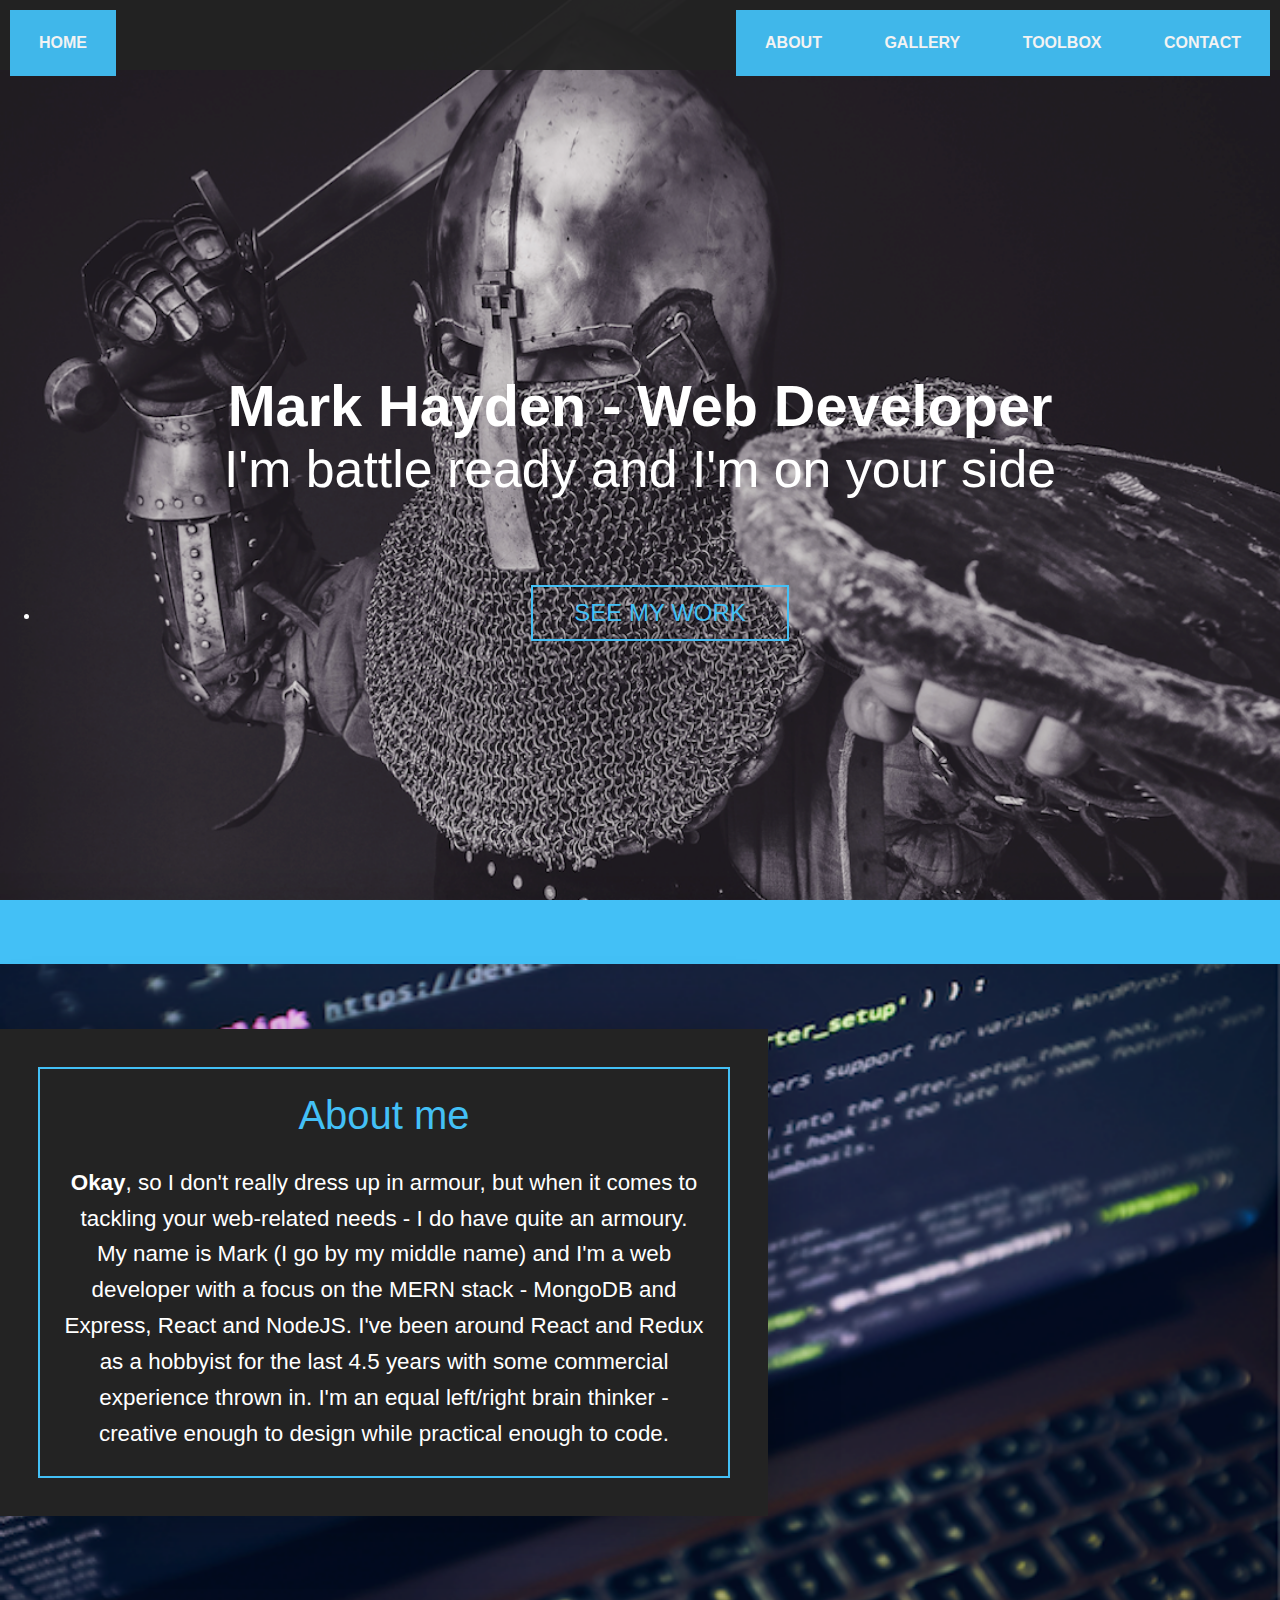
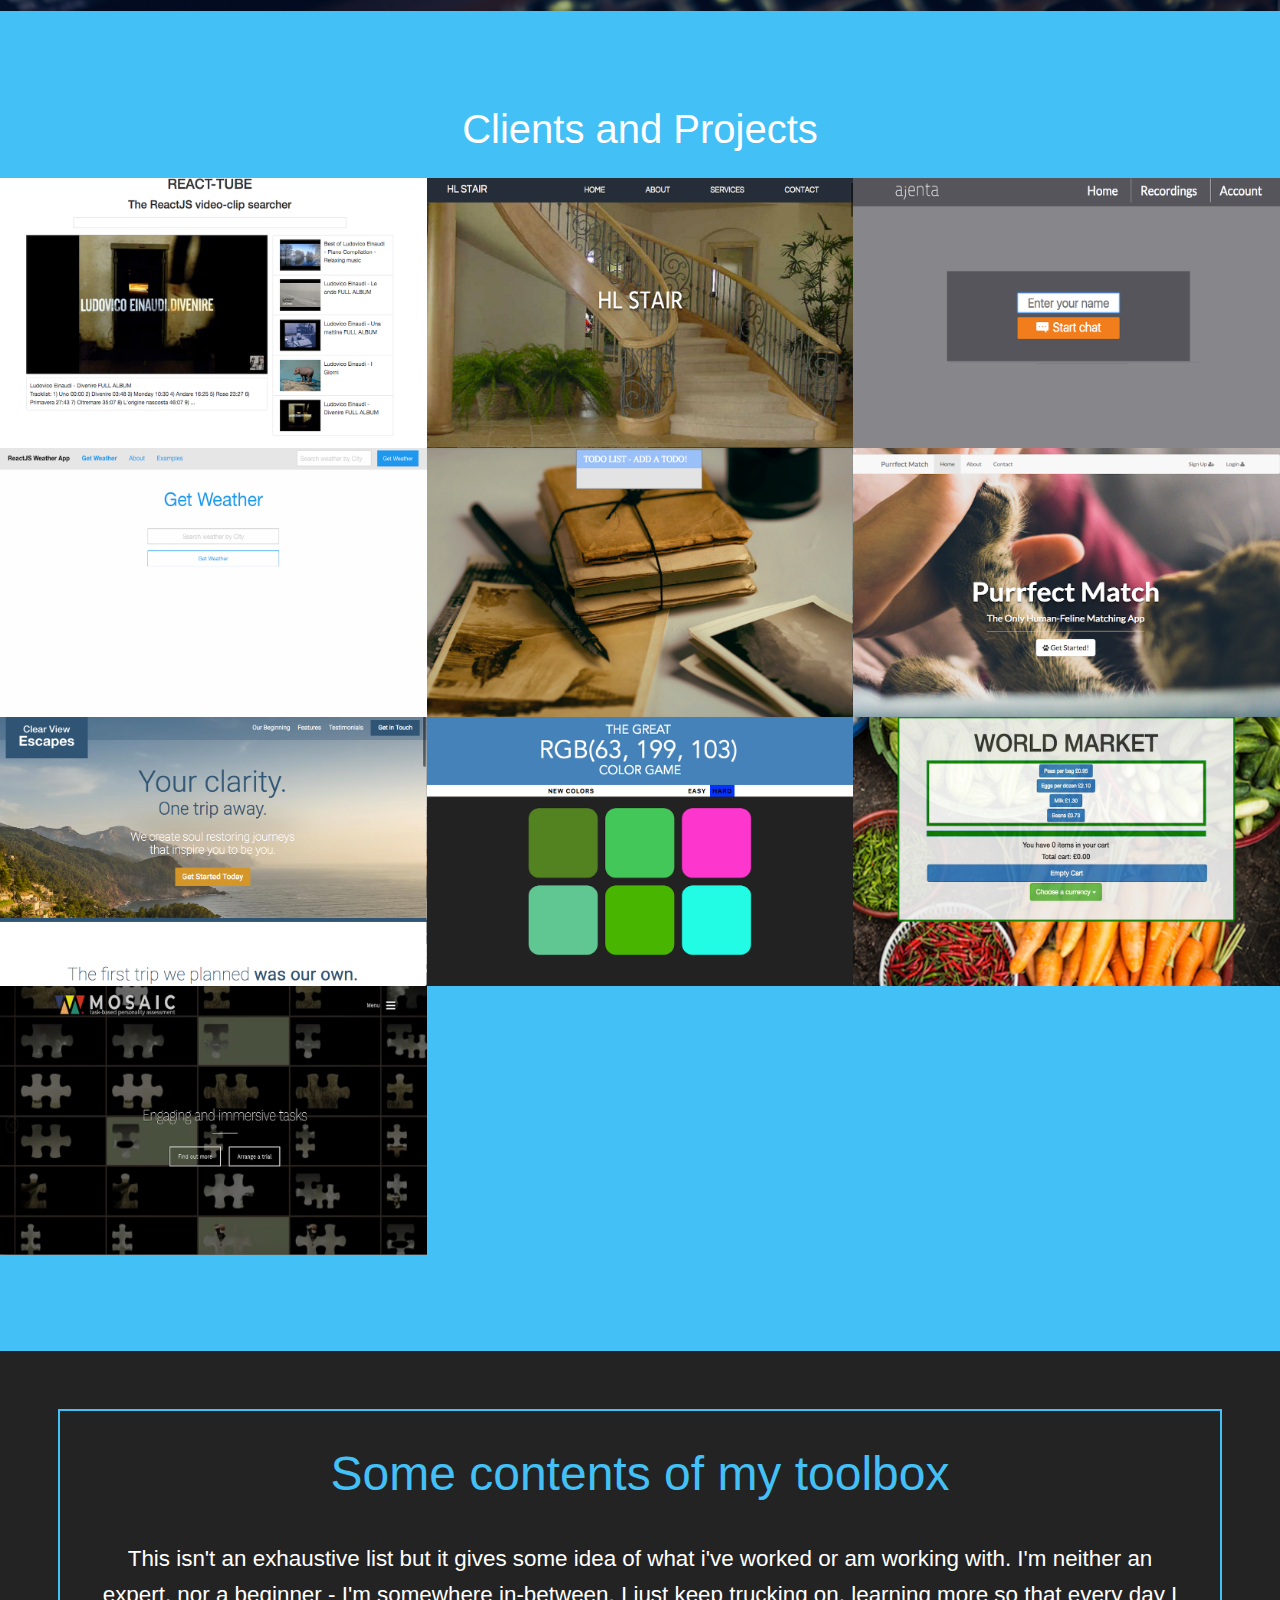
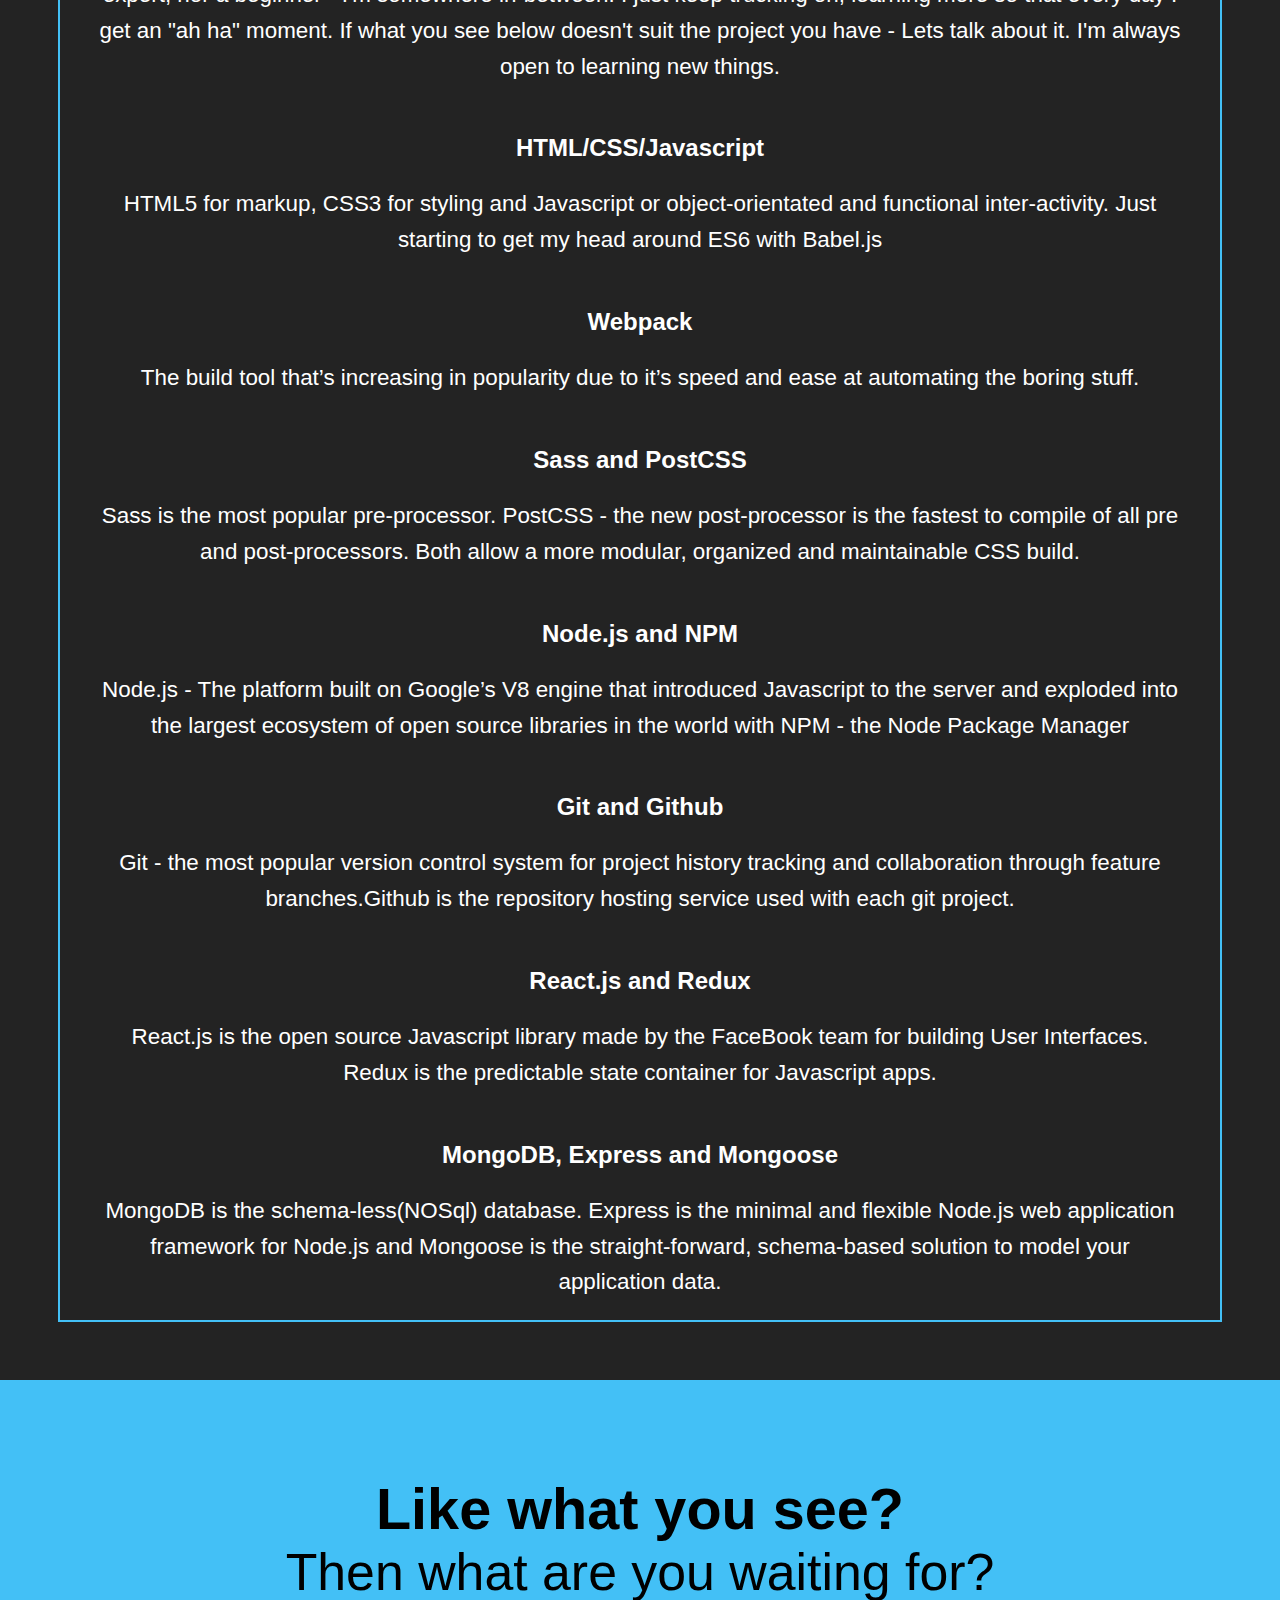
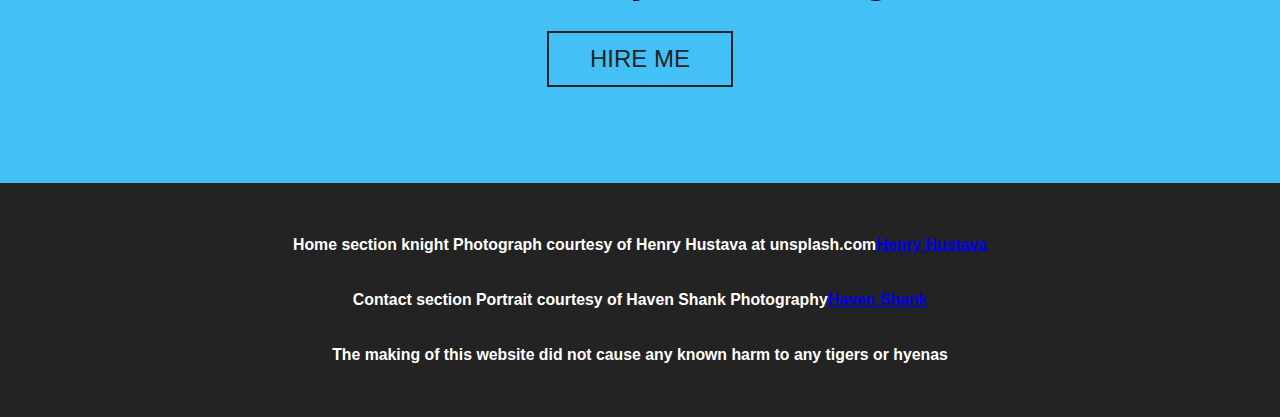
==== commit 77859a1f: "correction to NodeJs description" ====
--- a/docs/index.html
+++ b/docs/index.html
@@ -46,7 +46,7 @@
       <div class="container about">
         <div class="about-textbox">
           <h1>About me</h1>
-          <p><strong>Okay</strong>, so I don't really dress up in armour, but when it comes to tackling your web-related needs - I do have quite an armoury. My name is Mark (I go by my middle name) and I'm a freelance web developer with a focus on the MERN stack - MongoDB and Express, React and NodeJS. I've been around MERN as a hobbyist for the last 5 years with some commercial experience thrown in (with React and Redux). I'm an equal left/right brain thinker - creative enough to design while practical enough to code.</p>
+          <p><strong>Okay</strong>, so I don't really dress up in armour, but when it comes to tackling your web-related needs - I do have quite an armoury. My name is Mark (I go by my middle name) and I'm a web developer with a focus on the MERN stack - MongoDB and Express, React and NodeJS. I've been around React and Redux as a hobbyist for the last 4.5 years with some commercial experience thrown in. I'm an equal left/right brain thinker - creative enough to design while practical enough to code.</p>
         </div>
       </div>
     </section>
@@ -57,88 +57,88 @@
         <h1>Clients and Projects</h1>
         <!-- portfolio item number 1 -->
           <figure class="port-item">
+            <img src="assets/img/React-tube-screenshot.png" alt="RGB color game">
+            <figcaption class="item-description">
+              <h2>REACT-TUBE</h2>
+              <a href="https://agile-scrubland-72453.herokuapp.com/" target="_blank" class="button button-accent button-small"><h3>A REACTJS YOUTUBE CLONE</h3></a>
+            </figcaption>
+          </figure>
+          <!-- portfolio item number 2 -->
+          <figure class="port-item">
+            <img src="assets/img/rhitchcock1.png" alt="HL Stair - spiral staircases">
+            <figcaption class="item-description">
+              <h2>HL Stair - Spiral Staircases</h2>
+              <a href="https://lookandlearn76.github.io/hlstair/" target="_blank" class="button button-accent button-small"><h3>Responsive website for Colorado company</h3></a>
+            </figcaption>
+          </figure>
+        </div>
+        <div class="row__medium-6">
+        <!-- portfolio item number 3 -->
+          <figure class="port-item">
+            <img src="assets/img/ajenta-chat-app.png" alt="Ajenta Chat App">
+            <figcaption class="item-description">
+              <h2>CSS and JS Chat App</h2>
+              <a href="https://lookandlearn76.github.io/ajenta-chat-app/" target="_blank" class="button button-accent button-small"><h3>Internal Chat application for local company</h3></a>
+            </figcaption>
+          </figure>
+          <!-- portfolio item number 4 -->
+          <figure class="port-item">
+            <img src="assets/img/React-weather-app.png" alt="ReactJS Weather App">
+            <figcaption class="item-description">
+              <h2>ReactJS Weather Application</h2>
+              <a href="http://vast-meadow-67450.herokuapp.com" target="_blank" class="button button-accent button-small"><h3>Weather Application made with ReactJS</h3></a>
+            </figcaption>
+          </figure>
+        </div>
+        <div class="row__medium-6">
+        <!-- portfolio item number 5 -->
+          <figure class="port-item">
+            <img src="assets/img/Todo-list-app.png" alt="To do list application">
+            <figcaption class="item-description">
+              <h2>REACT-TODO</h2>
+              <a href="http://shrouded-dawn-18304.herokuapp.com/" target="_blank" class="button button-accent button-small"><h3>A REACTJS TODO APP</h3></a>
+            </figcaption>
+          </figure>
+          <!-- portfolio item number 6 -->
+          <figure class="port-item">
+            <img src="assets/img/purrfect-match-screenshot.png" alt="Purrfect match landing page">
+            <figcaption class="item-description">
+              <h2>Purrfect Match</h2>
+              <a href="https://lookandlearn76.github.io/purrfect-match/" target="_blank" class="button button-accent button-small"><h3>Cat refuge landing page</h3></a>
+            </figcaption>
+          </figure>
+        </div>
+        <div class="row__medium-6">
+        <!-- portfolio item number 7 -->
+          <figure class="port-item">
+            <img src="assets/img/Travel-website.png" alt="portfolio item">
+            <figcaption class="item-description">
+              <h2>Travel Website</h2>
+              <a href="https://lookandlearn76.github.io/travel-website/" target="_blank" class="button button-accent button-small"><h3>Fully responsive Travel Website</h3></a>
+            </figcaption>
+          </figure>
+          <!-- portfolio item number 8 -->
+          <figure class="port-item">
+            <img src="assets/img/rgb-color-game.png" alt="RGB color game">
+            <figcaption class="item-description">
+              <h2>RGB Color Game</h2>
+              <a href="https://lookandlearn76.github.io/rgb_color_game/" target="_blank" class="button button-accent button-small"><h3>Game to test your RGB color knowledge</h3></a>
+            </figcaption>
+          </figure>
+          <!-- portfolio item number 9 -->
+          <figure class="port-item">
+            <img src="assets/img/world_marketJSscreenshot.png" alt="RGB color game">
+            <figcaption class="item-description">
+              <h2>World Market</h2>
+              <a href="https://lookandlearn76.github.io/shopping-cart/" target="_blank" class="button button-accent button-small"><h3>Javascript shopping cart app</h3></a>
+            </figcaption>
+          </figure>
+          <!-- portfolio item number 10 -->
+          <figure class="port-item">
             <img src="assets/img/mosaic_screenshot.png" alt="Mosaic Tasks">
             <figcaption class="item-description">
               <h2>Mosaic Tasks</h2>
               <a href="https://www.mosaictasks.com/" target="_blank" class="button button-accent button-small"><h3>Online Task Based Personality Assessments</h3></a>
-            </figcaption>
-          </figure>
-          <!-- portfolio item number 2 -->
-          <figure class="port-item">
-            <img src="assets/img/rhitchcock1.png" alt="HL Stair - spiral staircases">
-            <figcaption class="item-description">
-              <h2>HL Stair - Spiral Staircases</h2>
-              <a href="https://lookandlearn76.github.io/hlstair/" target="_blank" class="button button-accent button-small"><h3>Responsive website for Colorado company</h3></a>
-            </figcaption>
-          </figure>
-        </div>
-        <div class="row__medium-6">
-        <!-- portfolio item number 3 -->
-          <figure class="port-item">
-            <img src="assets/img/ajenta-chat-app.png" alt="Ajenta Chat App">
-            <figcaption class="item-description">
-              <h2>CSS and JS Chat App</h2>
-              <a href="https://lookandlearn76.github.io/ajenta-chat-app/" target="_blank" class="button button-accent button-small"><h3>Internal Chat application for local company</h3></a>
-            </figcaption>
-          </figure>
-          <!-- portfolio item number 4 -->
-          <figure class="port-item">
-            <img src="assets/img/React-weather-app.png" alt="ReactJS Weather App">
-            <figcaption class="item-description">
-              <h2>ReactJS Weather Application</h2>
-              <a href="http://vast-meadow-67450.herokuapp.com" target="_blank" class="button button-accent button-small"><h3>Weather Application made with ReactJS</h3></a>
-            </figcaption>
-          </figure>
-        </div>
-        <div class="row__medium-6">
-        <!-- portfolio item number 5 -->
-          <figure class="port-item">
-            <img src="assets/img/Todo-list-app.png" alt="To do list application">
-            <figcaption class="item-description">
-              <h2>REACT-TODO</h2>
-              <a href="http://shrouded-dawn-18304.herokuapp.com/" target="_blank" class="button button-accent button-small"><h3>A REACTJS TODO APP</h3></a>
-            </figcaption>
-          </figure>
-          <!-- portfolio item number 6 -->
-          <figure class="port-item">
-            <img src="assets/img/purrfect-match-screenshot.png" alt="Purrfect match landing page">
-            <figcaption class="item-description">
-              <h2>Purrfect Match</h2>
-              <a href="https://lookandlearn76.github.io/purrfect-match/" target="_blank" class="button button-accent button-small"><h3>Cat refuge landing page</h3></a>
-            </figcaption>
-          </figure>
-        </div>
-        <div class="row__medium-6">
-        <!-- portfolio item number 7 -->
-          <figure class="port-item">
-            <img src="assets/img/Travel-website.png" alt="portfolio item">
-            <figcaption class="item-description">
-              <h2>Travel Website</h2>
-              <a href="https://lookandlearn76.github.io/travel-website/" target="_blank" class="button button-accent button-small"><h3>Fully responsive Travel Website</h3></a>
-            </figcaption>
-          </figure>
-          <!-- portfolio item number 8 -->
-          <figure class="port-item">
-            <img src="assets/img/rgb-color-game.png" alt="RGB color game">
-            <figcaption class="item-description">
-              <h2>RGB Color Game</h2>
-              <a href="https://lookandlearn76.github.io/rgb_color_game/" target="_blank" class="button button-accent button-small"><h3>Game to test your RGB color knowledge</h3></a>
-            </figcaption>
-          </figure>
-          <!-- portfolio item number 9 -->
-          <figure class="port-item">
-            <img src="assets/img/world_marketJSscreenshot.png" alt="RGB color game">
-            <figcaption class="item-description">
-              <h2>World Market</h2>
-              <a href="https://lookandlearn76.github.io/shopping-cart/" target="_blank" class="button button-accent button-small"><h3>Javascript shopping cart app</h3></a>
-            </figcaption>
-          </figure>
-          <!-- portfolio item number 10 -->
-          <figure class="port-item">
-            <img src="assets/img/React-tube-screenshot.png" alt="RGB color game">
-            <figcaption class="item-description">
-              <h2>REACT-TUBE</h2>
-              <a href="https://agile-scrubland-72453.herokuapp.com/" target="_blank" class="button button-accent button-small"><h3>A REACTJS YOUTUBE CLONE</h3></a>
             </figcaption>
           </figure>
         </div>
@@ -155,7 +155,7 @@
           <div class="row__medium-6">
             <div class="feature-item">
               <h3 class="feature-item__title">HTML/CSS/Javascript</h3>
-              <p>HTML5 for markup, CSS3 for styling and Javascript or object-orientated inter-activity. Just starting to get my head around ES6 with Babel.js</p>
+              <p>HTML5 for markup, CSS3 for styling and Javascript or object-orientated and functional inter-activity. Just starting to get my head around ES6 with Babel.js</p>
             </div>
             <div class="feature-item">
               <h3 class="feature-item__title">Webpack</h3>
@@ -171,7 +171,7 @@
             <div class="feature-item">
               <span class="icon icon--fire feature-item__icon"></span>
               <h3 class="feature-item__title">Node.js and NPM</h3>
-              <p>Node.js - The platform built by Google that introduced Javascript to the server and exploded into the largest ecosystem of open source libraries in the world with NPM - the Node Package Manager</p>
+              <p>Node.js - The platform built on Google&rsquo;s V8 engine that introduced Javascript to the server and exploded into the largest ecosystem of open source libraries in the world with NPM - the Node Package Manager</p>
             </div>
             <div class="feature-item">
               <span class="icon icon--fire feature-item__icon"></span>
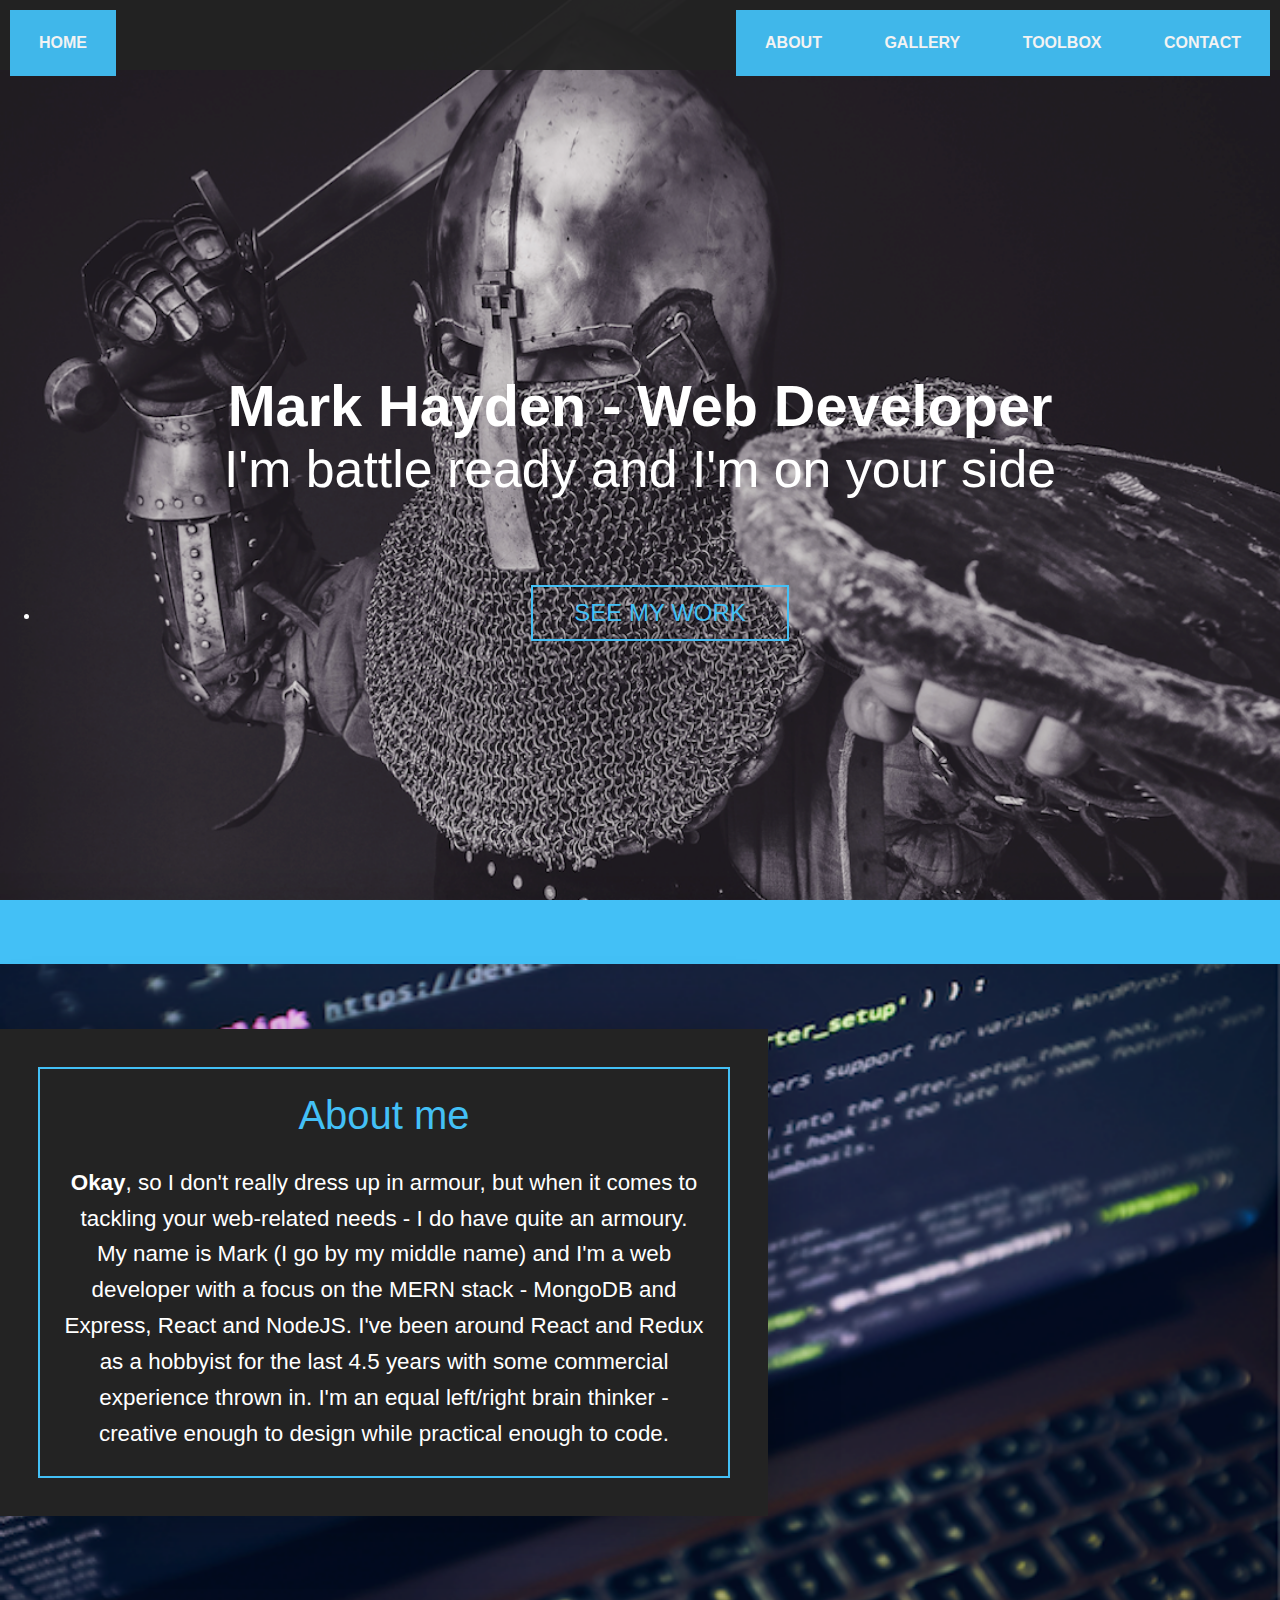
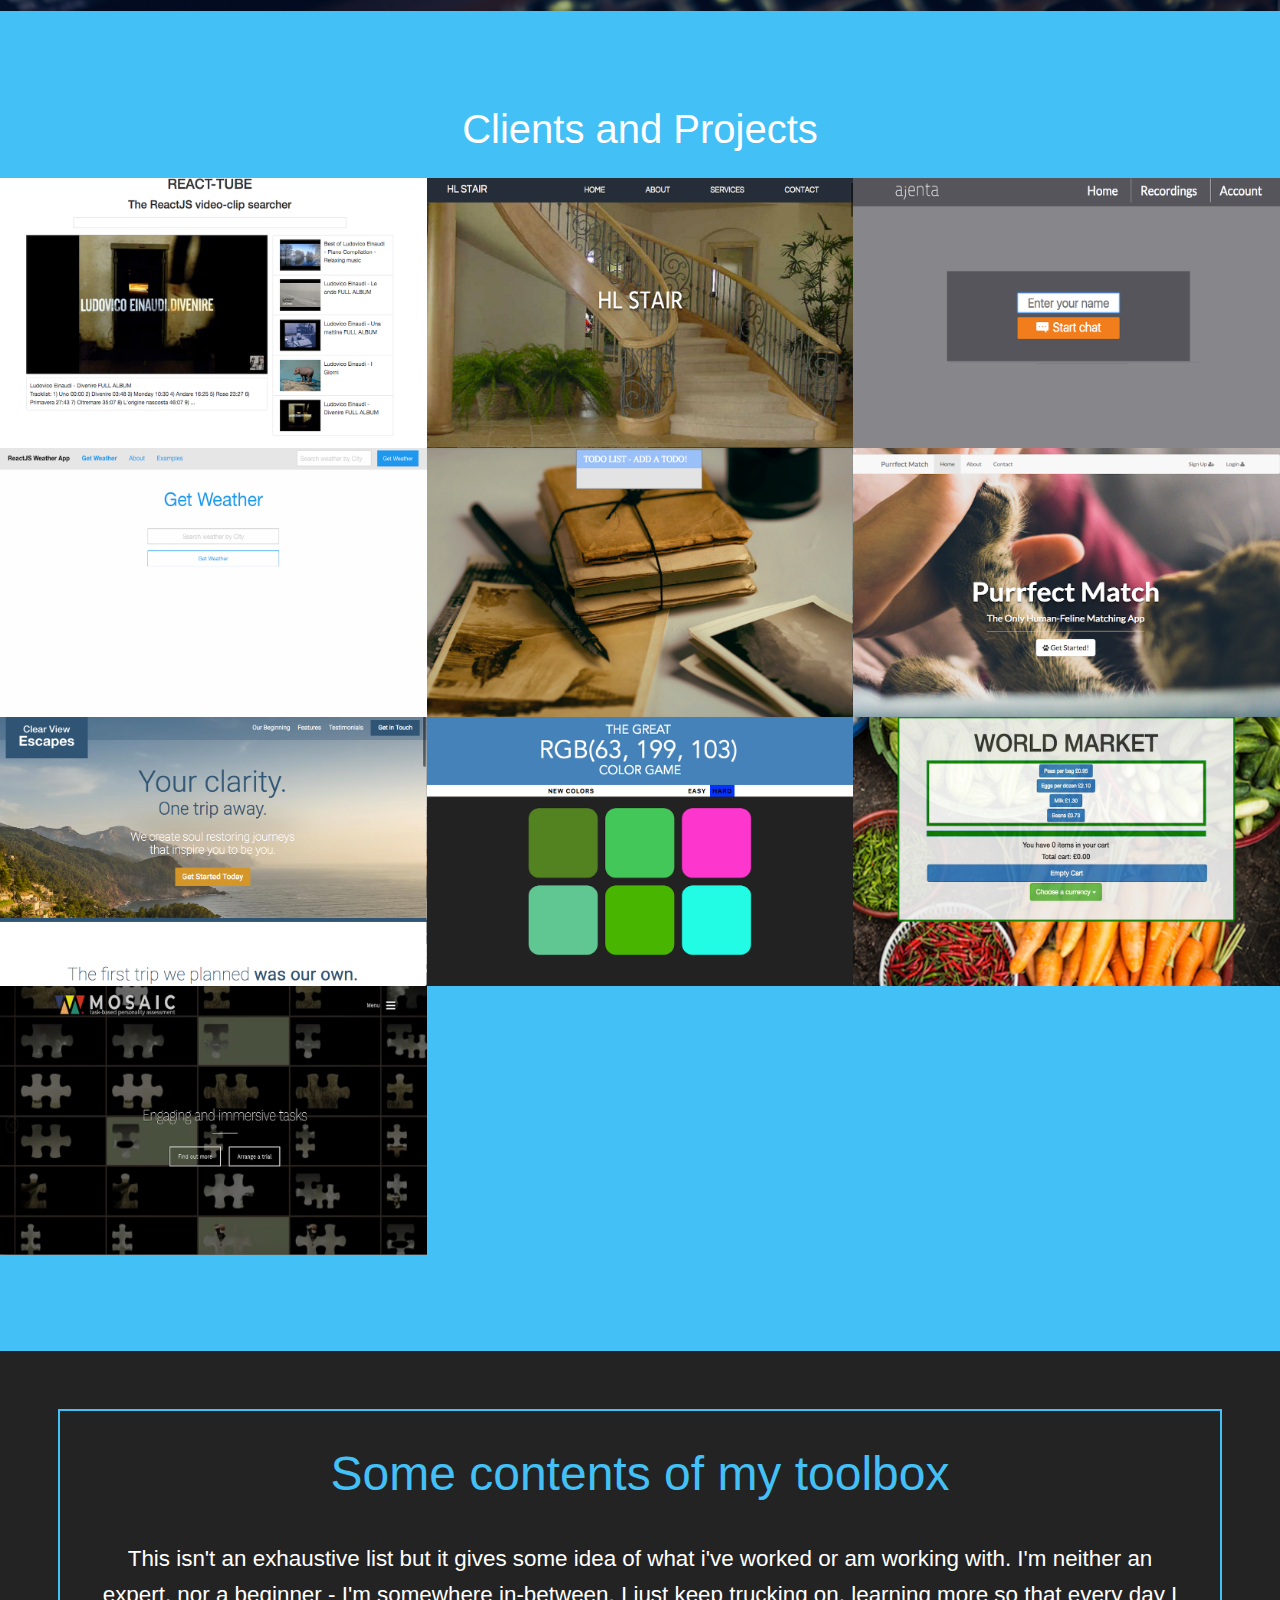
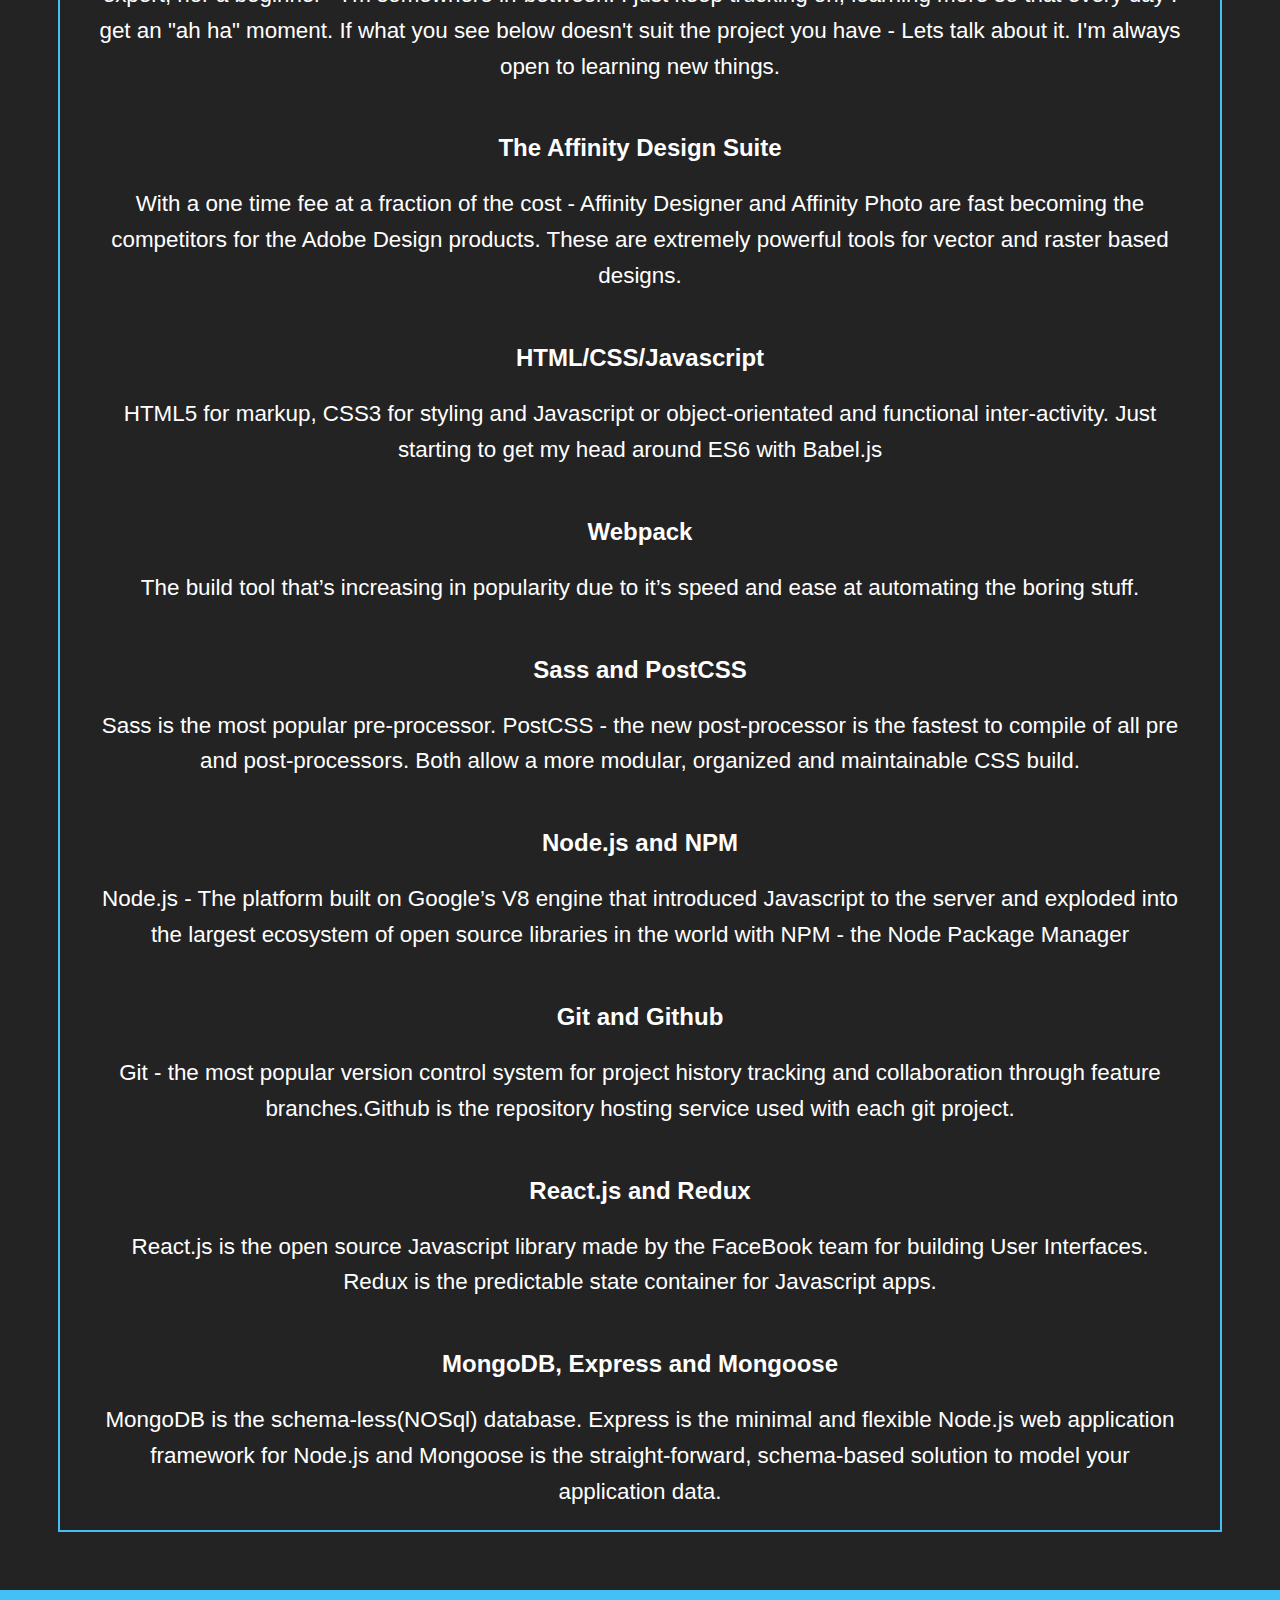
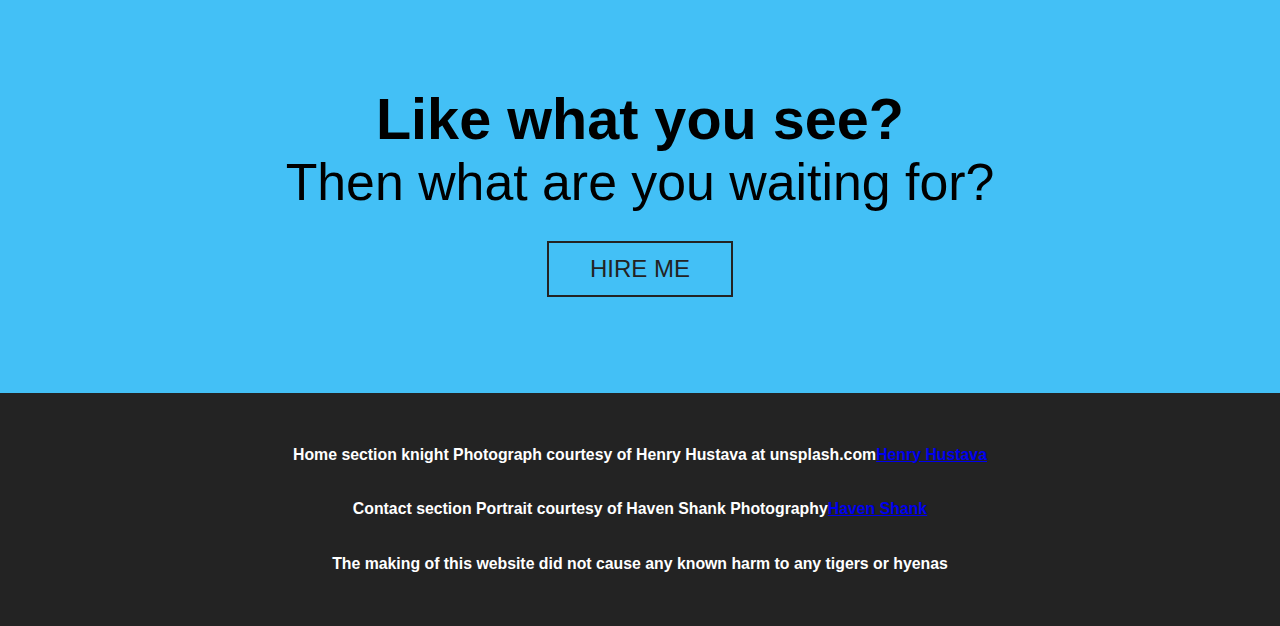
==== commit 6652ae4d: "added affinity suite to toolbox" ====
--- a/docs/index.html
+++ b/docs/index.html
@@ -154,6 +154,10 @@
 
           <div class="row__medium-6">
             <div class="feature-item">
+              <h3 class="feature-item__title">The Affinity Design Suite</h3>
+              <p>With a one time fee at a fraction of the cost - Affinity Designer and Affinity Photo are fast becoming the competitors for the Adobe Design products. These are extremely powerful tools for vector and raster based designs.</p>
+            </div>
+            <div class="feature-item">
               <h3 class="feature-item__title">HTML/CSS/Javascript</h3>
               <p>HTML5 for markup, CSS3 for styling and Javascript or object-orientated and functional inter-activity. Just starting to get my head around ES6 with Babel.js</p>
             </div>
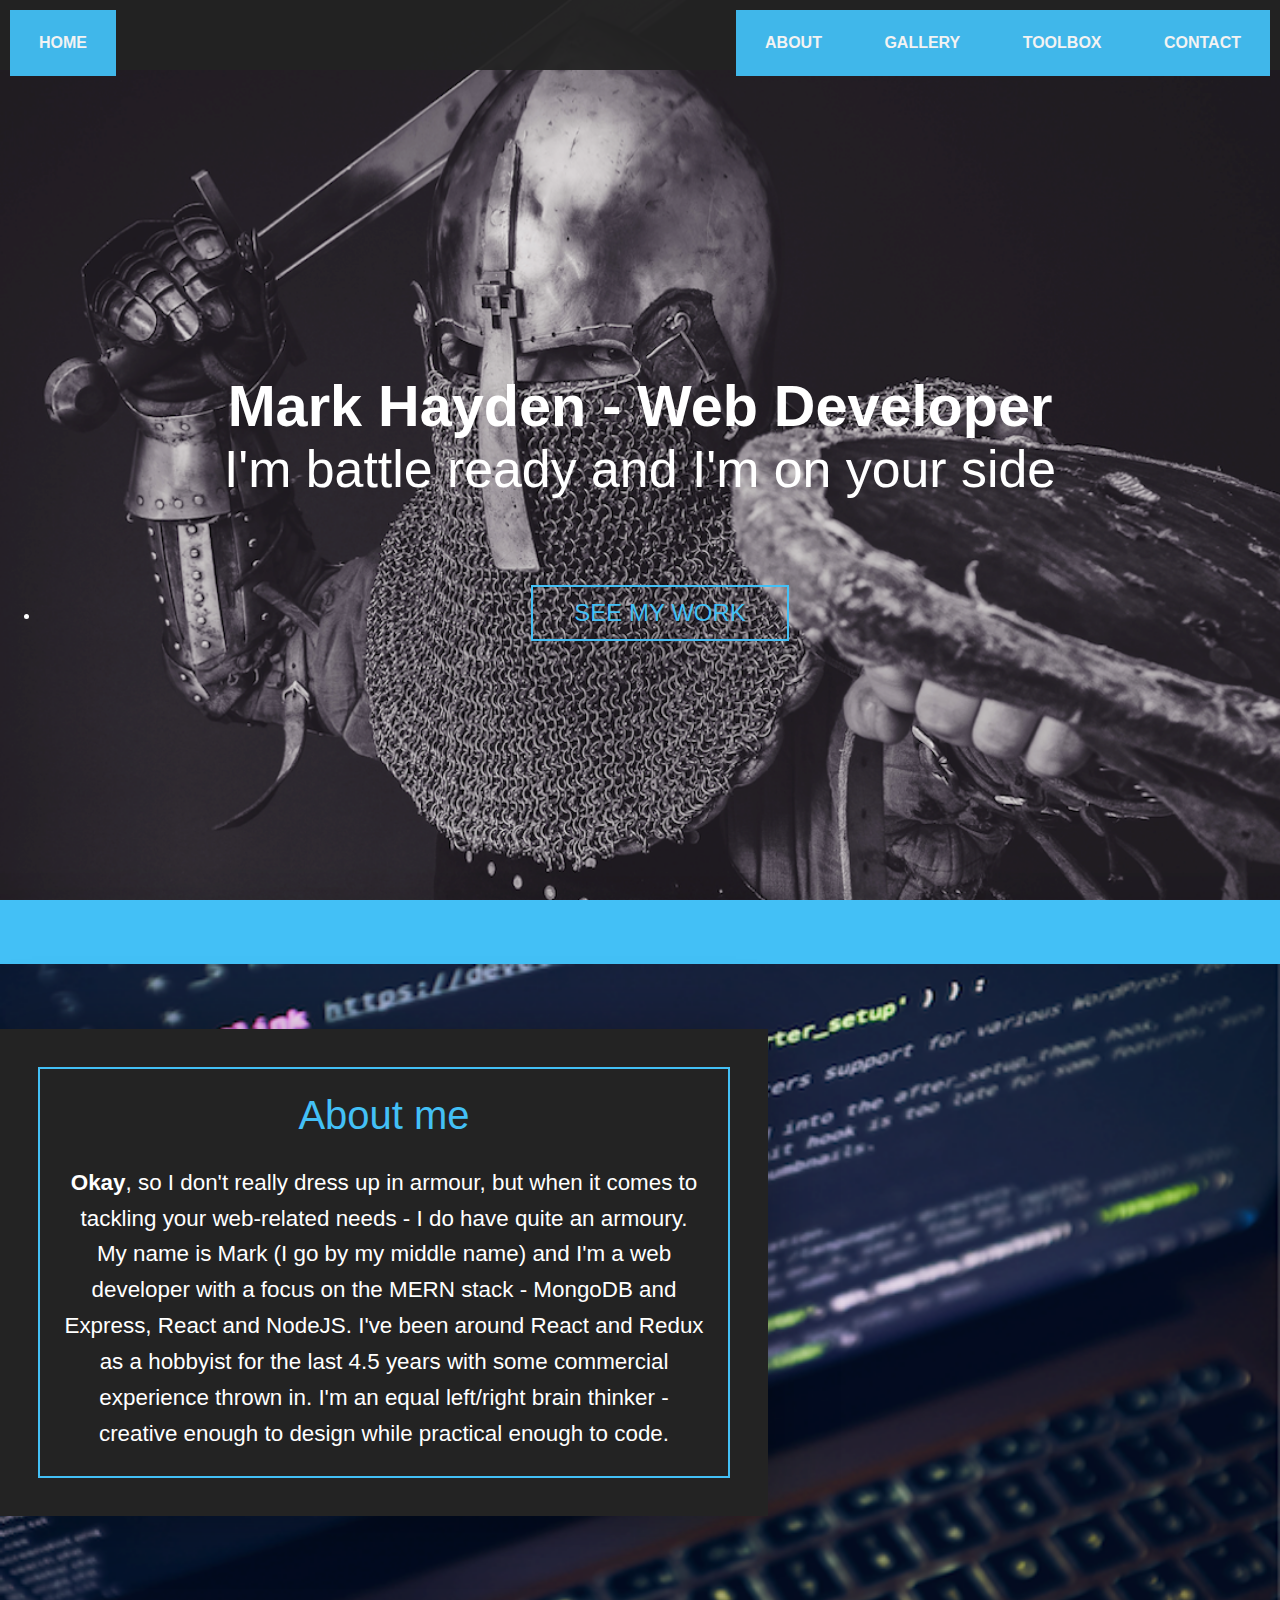
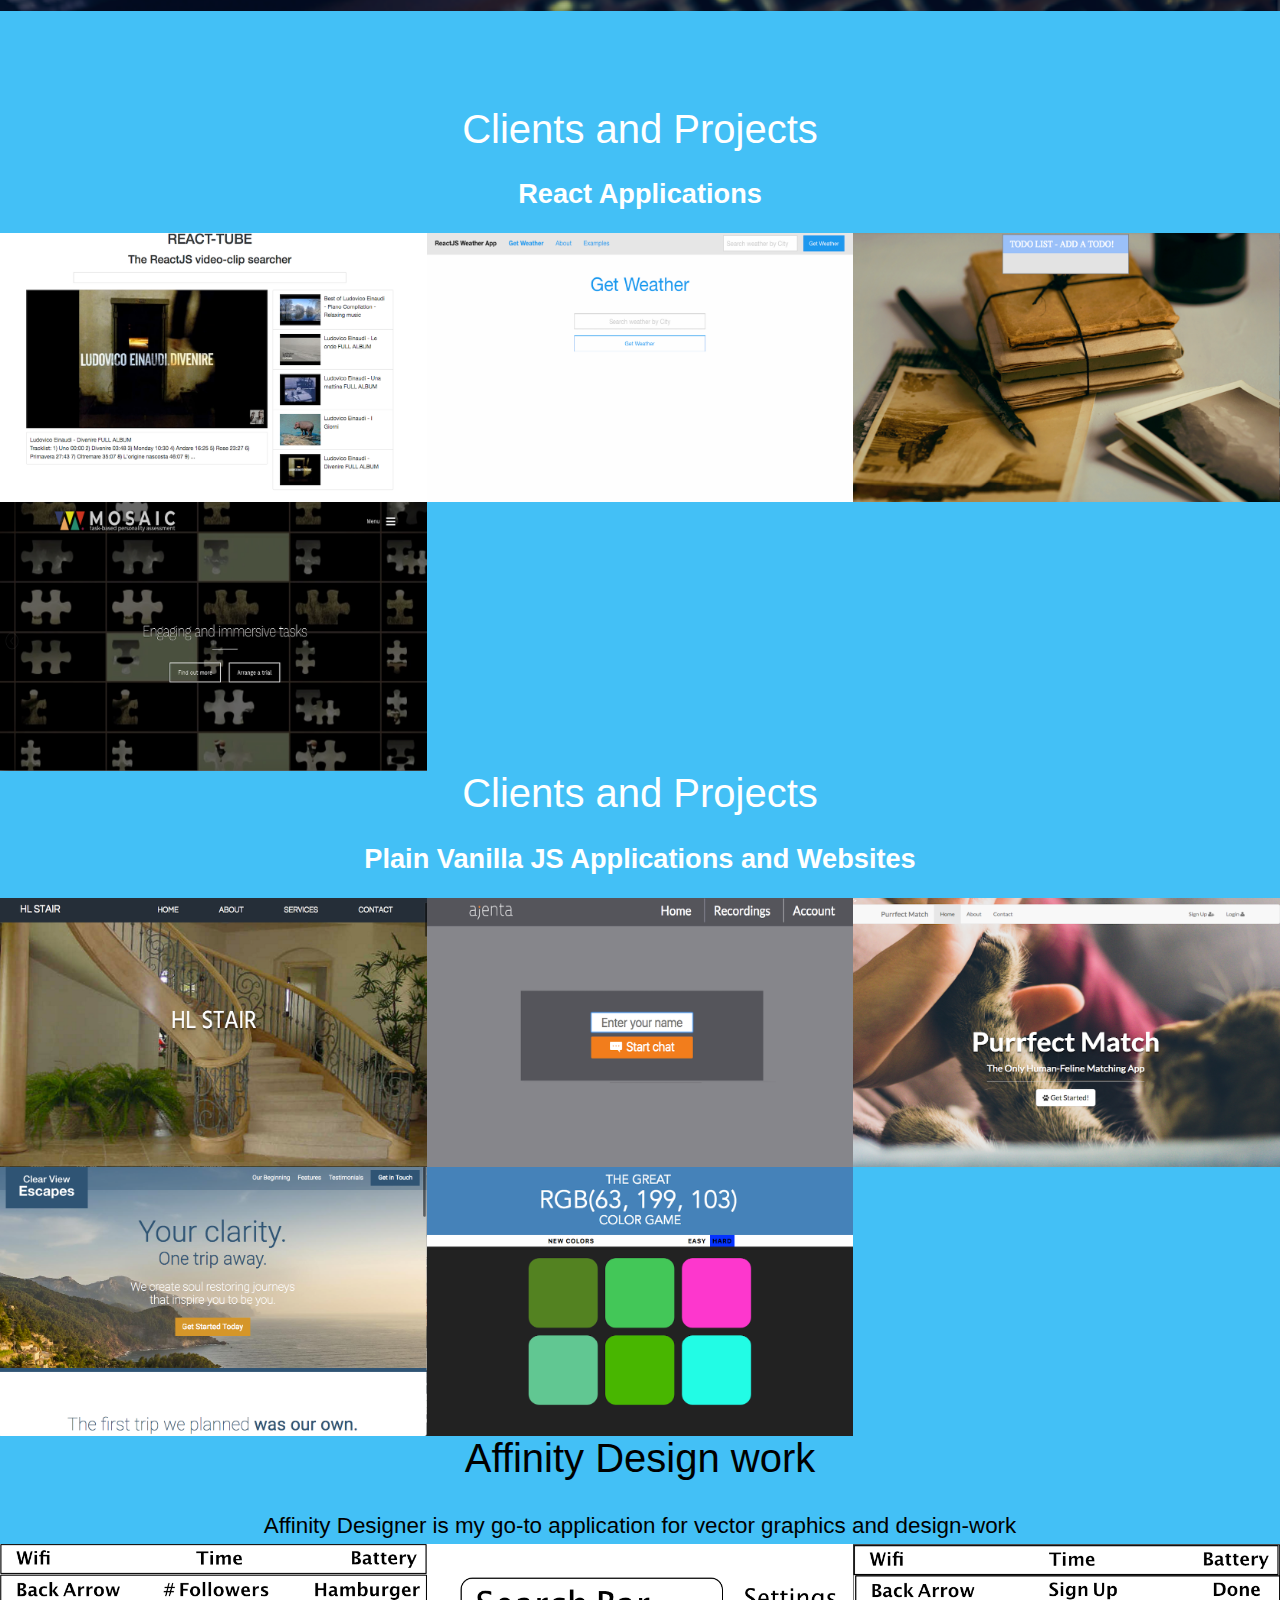
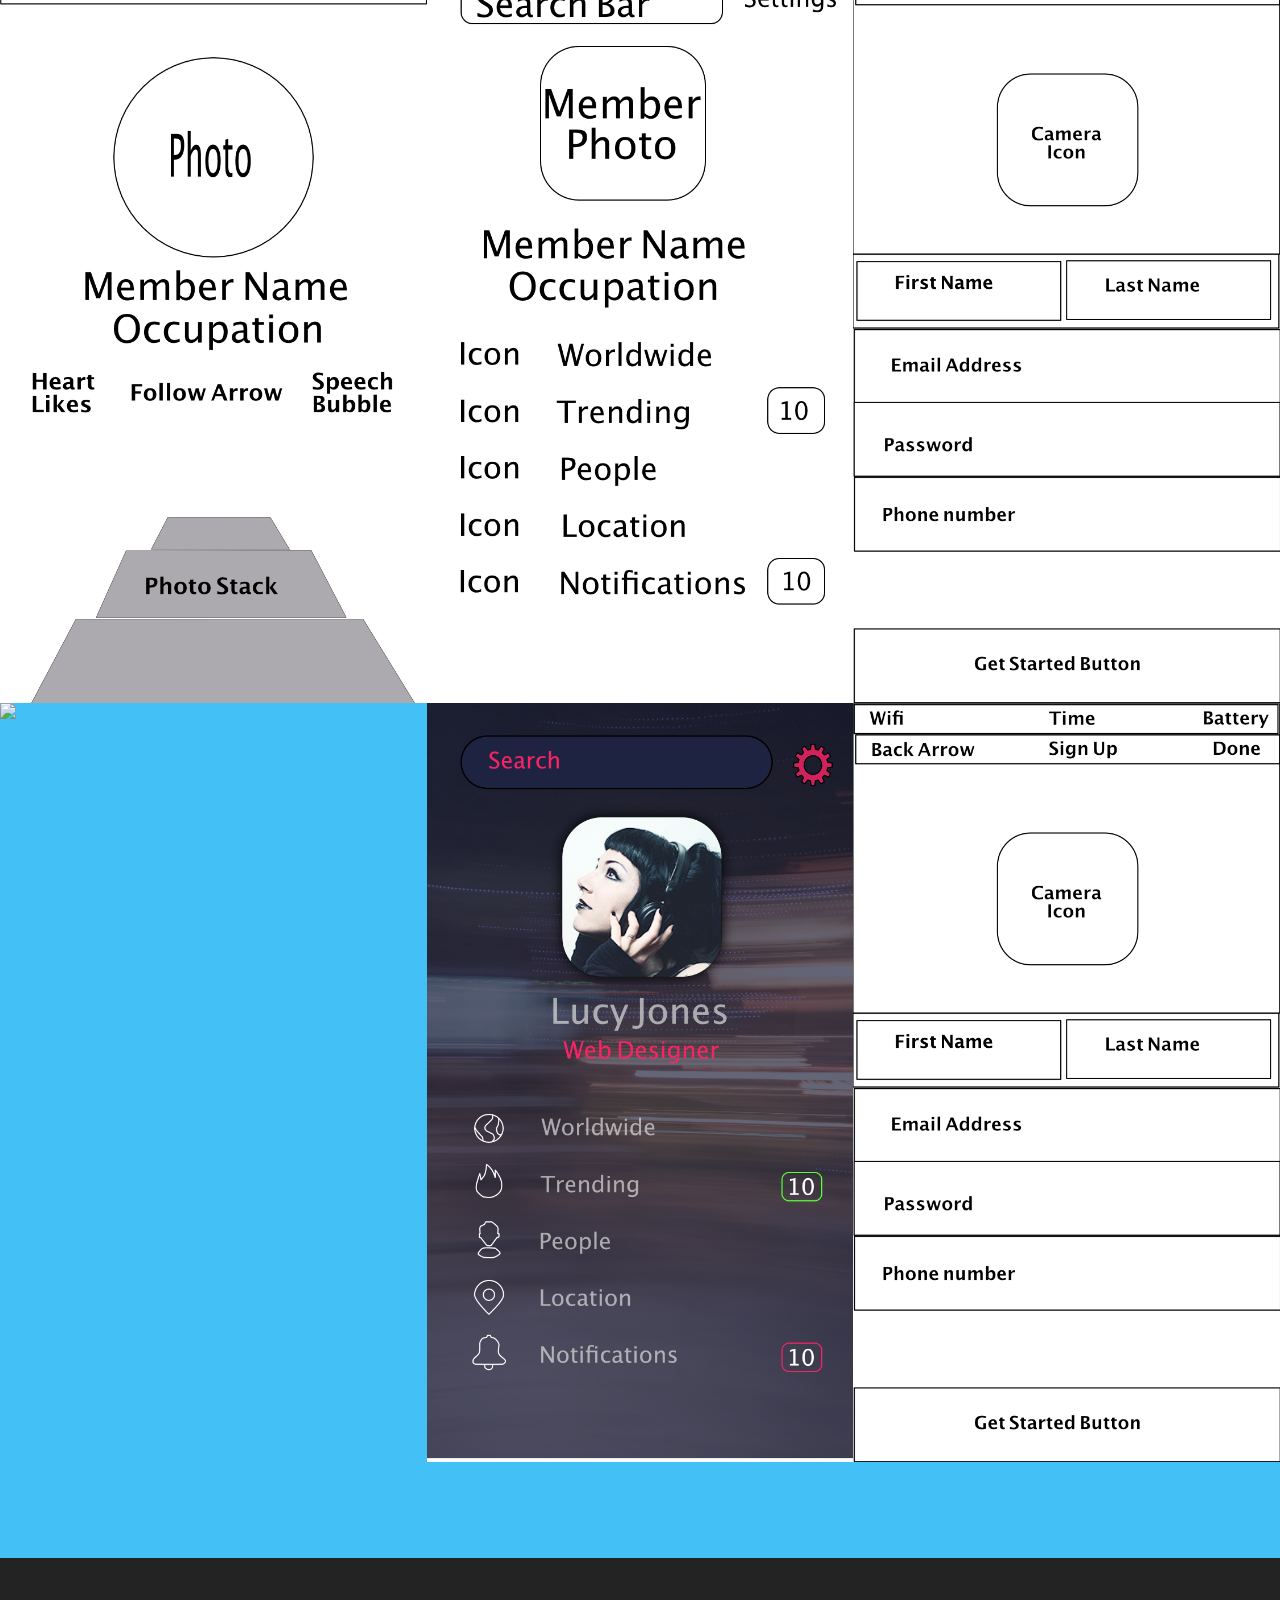
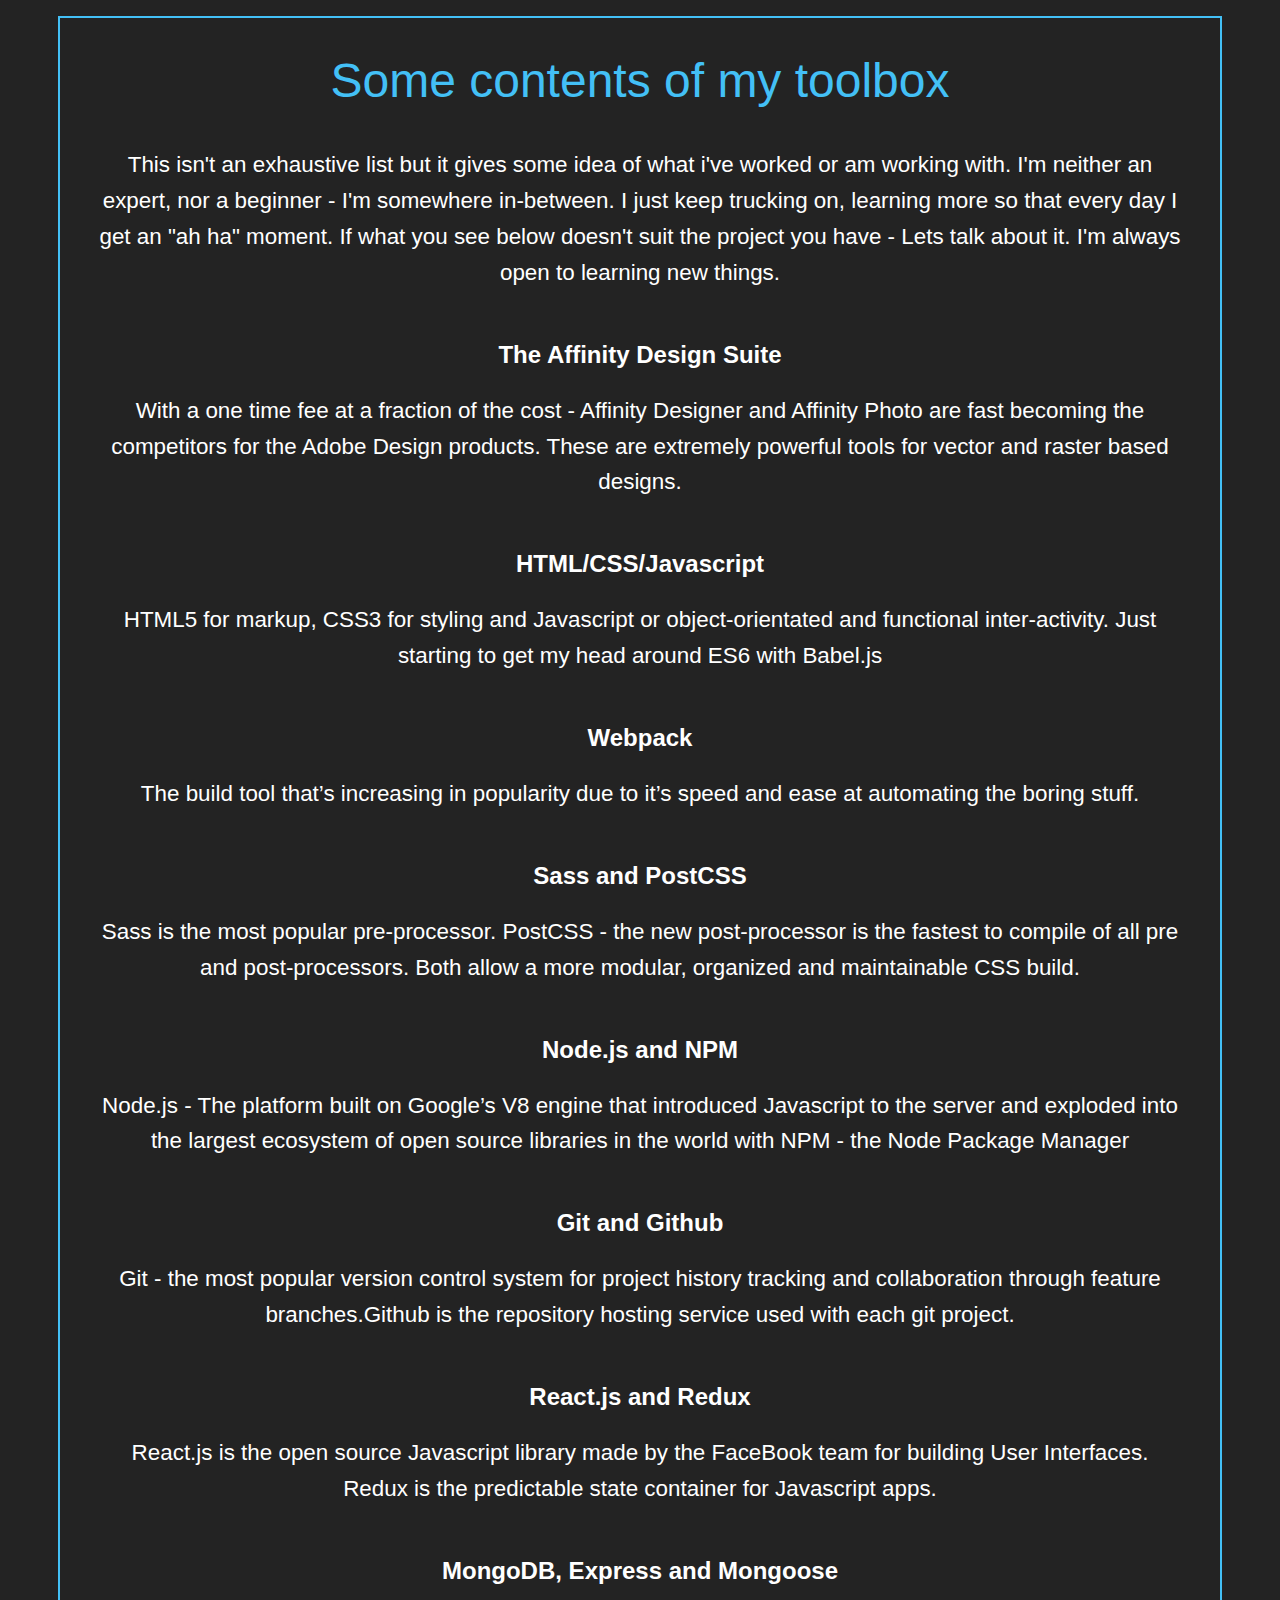
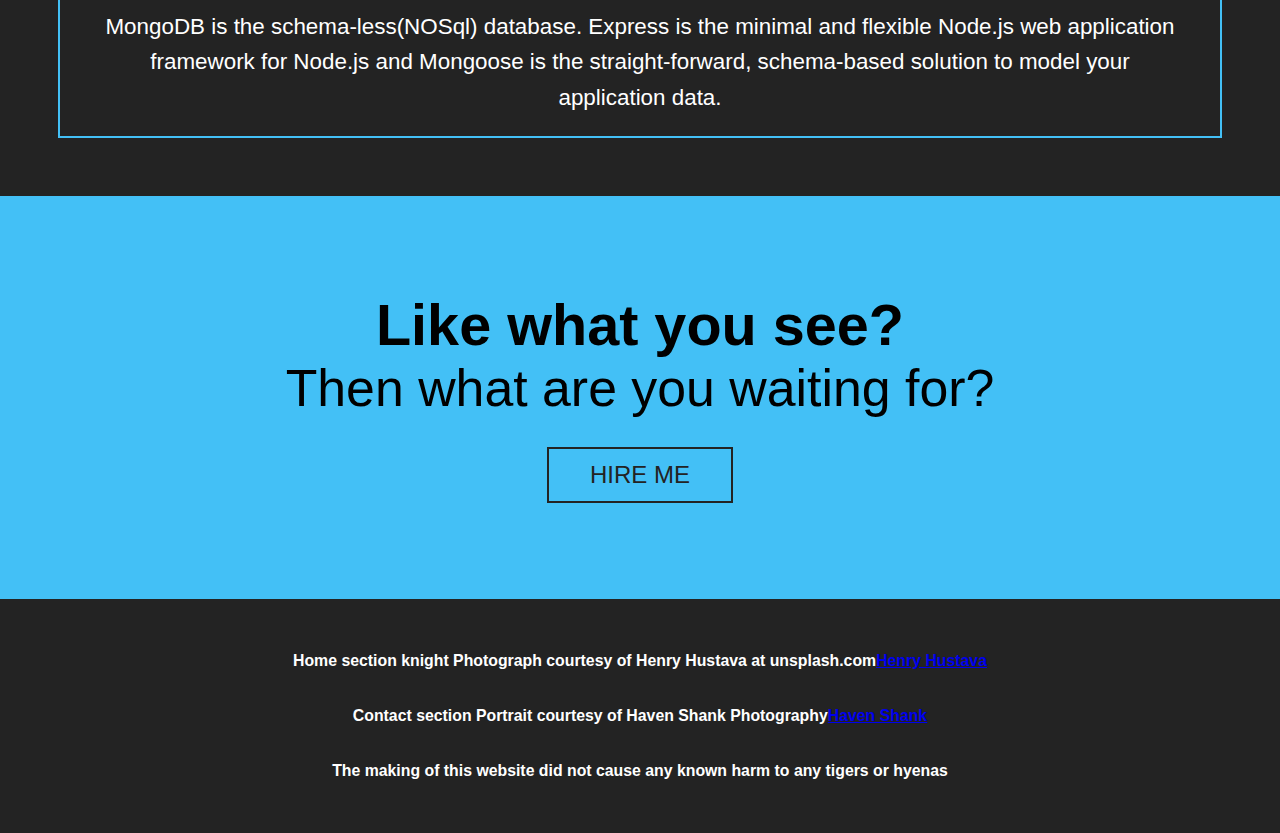
==== commit 59cc5be8: "Updated portfolio section to include AD examples" ====
--- a/docs/index.html
+++ b/docs/index.html
@@ -55,7 +55,9 @@
 
       <section class="portfolio">
         <h1>Clients and Projects</h1>
-        <!-- portfolio item number 1 -->
+        <h2>React Applications</h2>
+        <div class ="row__medium-6">
+          <!-- portfolio item number 1 -->
           <figure class="port-item">
             <img src="assets/img/React-tube-screenshot.png" alt="RGB color game">
             <figcaption class="item-description">
@@ -65,15 +67,43 @@
           </figure>
           <!-- portfolio item number 2 -->
           <figure class="port-item">
+            <img src="assets/img/React-weather-app.png" alt="ReactJS Weather App">
+            <figcaption class="item-description">
+              <h2>ReactJS Weather Application</h2>
+              <a href="http://vast-meadow-67450.herokuapp.com" target="_blank" class="button button-accent button-small"><h3>Weather Application made with ReactJS</h3></a>
+            </figcaption>
+          </figure>
+          <!-- portfolio item number 3 -->
+          <figure class="port-item">
+            <img src="assets/img/Todo-list-app.png" alt="To do list application">
+            <figcaption class="item-description">
+              <h2>REACT-TODO</h2>
+              <a href="http://shrouded-dawn-18304.herokuapp.com/" target="_blank" class="button button-accent button-small"><h3>A REACTJS TODO APP</h3></a>
+            </figcaption>
+          </figure>
+          <!-- portfolio item number 4 -->
+          <figure class="port-item">
+            <img src="assets/img/mosaic_screenshot.png" alt="Mosaic Tasks">
+            <figcaption class="item-description">
+              <h2>Mosaic Tasks</h2>
+              <a href="https://www.mosaictasks.com/" target="_blank" class="button button-accent button-small"><h3>Online Task Based Personality Assessments</h3></a>
+            </figcaption>
+          </figure>
+        </div>
+      </section>
+      <section class="portfolio">
+        <div class="row__medium-6">
+          <h1>Clients and Projects</h1>
+          <h2>Plain Vanilla JS Applications and Websites</h2>
+          <!-- portfolio item number 5 -->
+          <figure class="port-item">
             <img src="assets/img/rhitchcock1.png" alt="HL Stair - spiral staircases">
             <figcaption class="item-description">
               <h2>HL Stair - Spiral Staircases</h2>
               <a href="https://lookandlearn76.github.io/hlstair/" target="_blank" class="button button-accent button-small"><h3>Responsive website for Colorado company</h3></a>
             </figcaption>
           </figure>
-        </div>
-        <div class="row__medium-6">
-        <!-- portfolio item number 3 -->
+          <!-- portfolio item number 6 -->
           <figure class="port-item">
             <img src="assets/img/ajenta-chat-app.png" alt="Ajenta Chat App">
             <figcaption class="item-description">
@@ -81,25 +111,7 @@
               <a href="https://lookandlearn76.github.io/ajenta-chat-app/" target="_blank" class="button button-accent button-small"><h3>Internal Chat application for local company</h3></a>
             </figcaption>
           </figure>
-          <!-- portfolio item number 4 -->
-          <figure class="port-item">
-            <img src="assets/img/React-weather-app.png" alt="ReactJS Weather App">
-            <figcaption class="item-description">
-              <h2>ReactJS Weather Application</h2>
-              <a href="http://vast-meadow-67450.herokuapp.com" target="_blank" class="button button-accent button-small"><h3>Weather Application made with ReactJS</h3></a>
-            </figcaption>
-          </figure>
-        </div>
-        <div class="row__medium-6">
-        <!-- portfolio item number 5 -->
-          <figure class="port-item">
-            <img src="assets/img/Todo-list-app.png" alt="To do list application">
-            <figcaption class="item-description">
-              <h2>REACT-TODO</h2>
-              <a href="http://shrouded-dawn-18304.herokuapp.com/" target="_blank" class="button button-accent button-small"><h3>A REACTJS TODO APP</h3></a>
-            </figcaption>
-          </figure>
-          <!-- portfolio item number 6 -->
+          <!-- portfolio item number 7 -->
           <figure class="port-item">
             <img src="assets/img/purrfect-match-screenshot.png" alt="Purrfect match landing page">
             <figcaption class="item-description">
@@ -107,9 +119,7 @@
               <a href="https://lookandlearn76.github.io/purrfect-match/" target="_blank" class="button button-accent button-small"><h3>Cat refuge landing page</h3></a>
             </figcaption>
           </figure>
-        </div>
-        <div class="row__medium-6">
-        <!-- portfolio item number 7 -->
+          <!-- portfolio item number 8 -->
           <figure class="port-item">
             <img src="assets/img/Travel-website.png" alt="portfolio item">
             <figcaption class="item-description">
@@ -117,29 +127,37 @@
               <a href="https://lookandlearn76.github.io/travel-website/" target="_blank" class="button button-accent button-small"><h3>Fully responsive Travel Website</h3></a>
             </figcaption>
           </figure>
-          <!-- portfolio item number 8 -->
-          <figure class="port-item">
-            <img src="assets/img/rgb-color-game.png" alt="RGB color game">
-            <figcaption class="item-description">
-              <h2>RGB Color Game</h2>
-              <a href="https://lookandlearn76.github.io/rgb_color_game/" target="_blank" class="button button-accent button-small"><h3>Game to test your RGB color knowledge</h3></a>
-            </figcaption>
-          </figure>
           <!-- portfolio item number 9 -->
           <figure class="port-item">
-            <img src="assets/img/world_marketJSscreenshot.png" alt="RGB color game">
-            <figcaption class="item-description">
-              <h2>World Market</h2>
-              <a href="https://lookandlearn76.github.io/shopping-cart/" target="_blank" class="button button-accent button-small"><h3>Javascript shopping cart app</h3></a>
-            </figcaption>
-          </figure>
-          <!-- portfolio item number 10 -->
-          <figure class="port-item">
-            <img src="assets/img/mosaic_screenshot.png" alt="Mosaic Tasks">
-            <figcaption class="item-description">
-              <h2>Mosaic Tasks</h2>
-              <a href="https://www.mosaictasks.com/" target="_blank" class="button button-accent button-small"><h3>Online Task Based Personality Assessments</h3></a>
-            </figcaption>
+           <img src="assets/img/rgb-color-game.png" alt="RGB color game">
+           <figcaption class="item-description">
+             <h2>RGB Color Game</h2>
+             <a href="https://lookandlearn76.github.io/rgb_color_game/" target="_blank" class="button button-accent button-small"><h3>Game to test your RGB color knowledge</h3></a>
+           </figcaption>
+           </figure>
+         </div>
+      </section>
+      <section>
+        <div class="row__medium-6">
+          <h1>Affinity Design work</h1>
+          <p>Affinity Designer is my go-to application for vector graphics and design-work</p>
+          <figure class="port-item">
+            <img src="assets/img/Profile-swipe-Screen-rough-sketch-Mobile.png">
+          </figure>
+          <figure class="port-item">
+            <img src="assets/img/Search-Screen-rough-sketch-Mobile.png">
+          </figure>
+          <figure class="port-item">
+            <img src="assets/img/SignUpScreen-rough-sketch.png">
+          </figure>
+          <figure class="port-item">
+            <img src="assets/img/Profile-swipe-Screen-Mobile.png">
+          </figure>
+          <figure class="port-item">
+            <img src="assets/img/Search-Screen-Mobile.png">
+          </figure>
+          <figure class="port-item">
+            <img src="assets/img/SignUpScreen-Mobile.png">
           </figure>
         </div>
       </section>
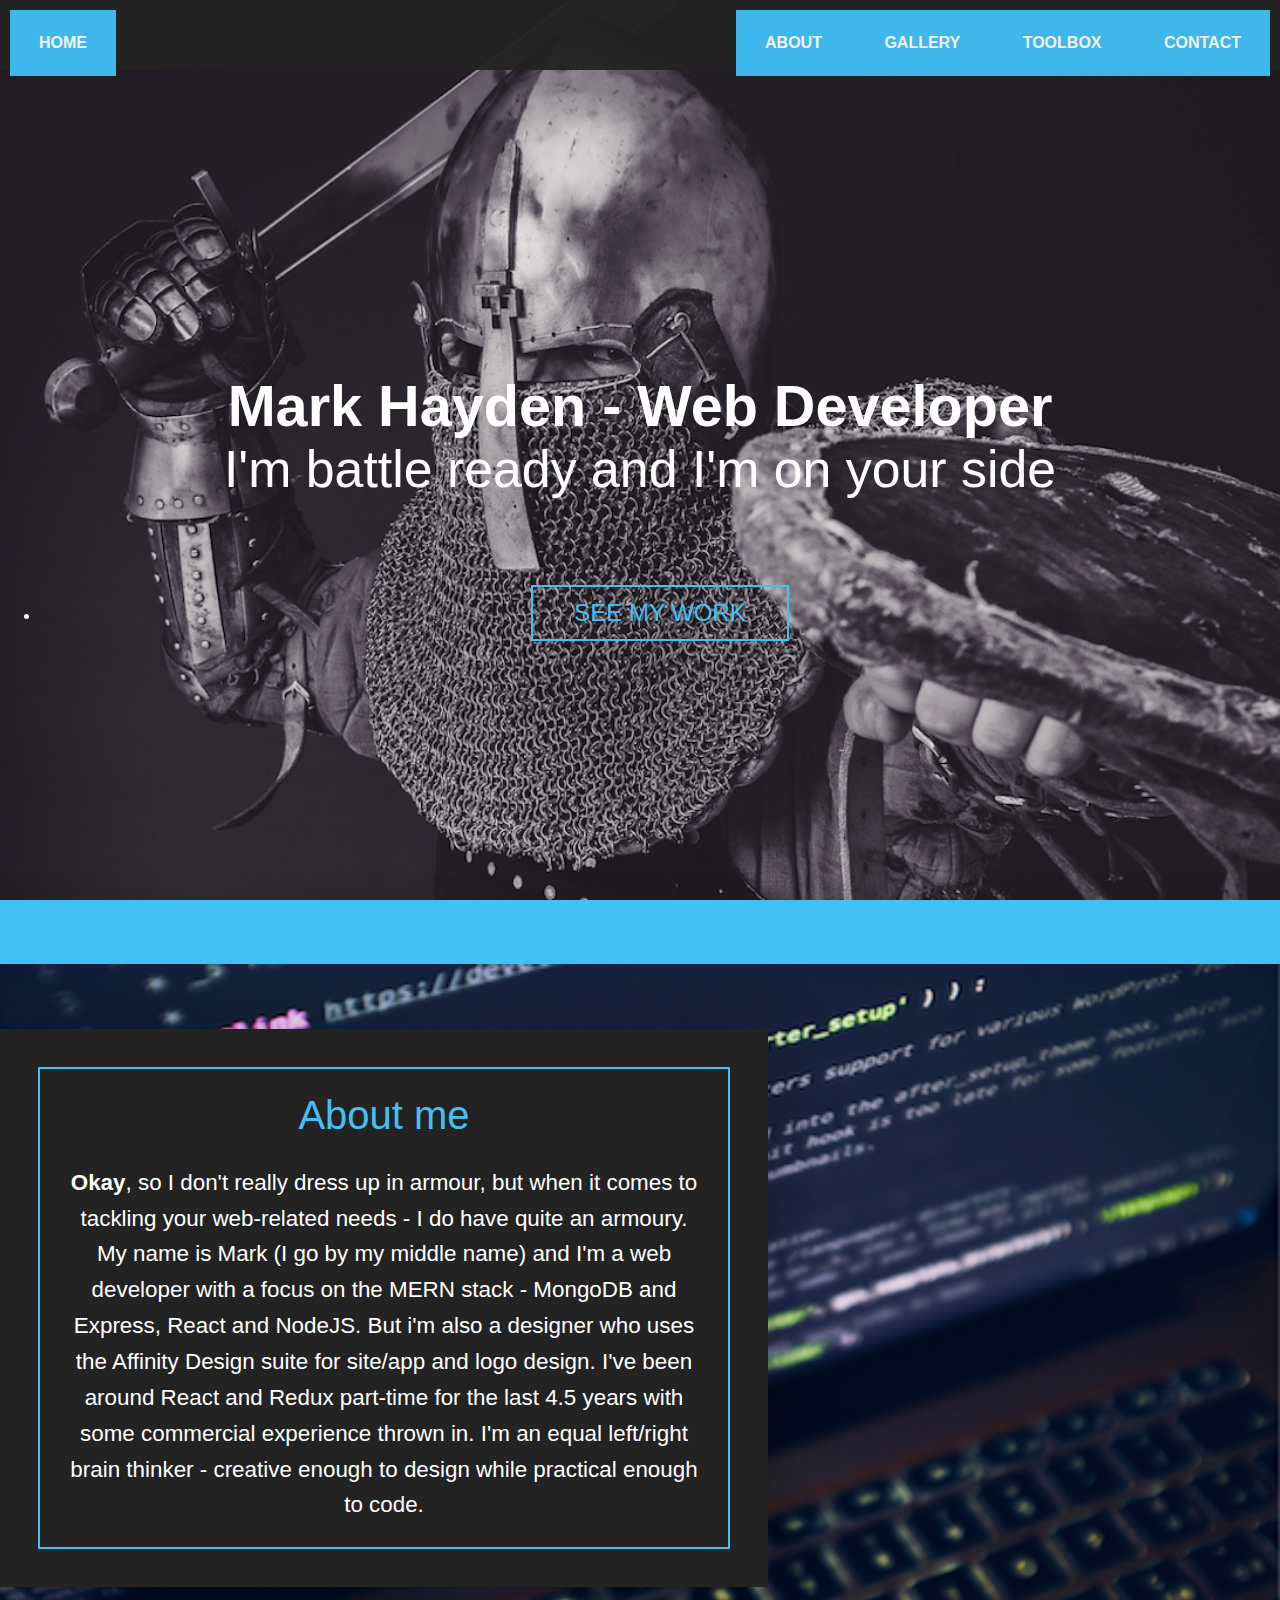
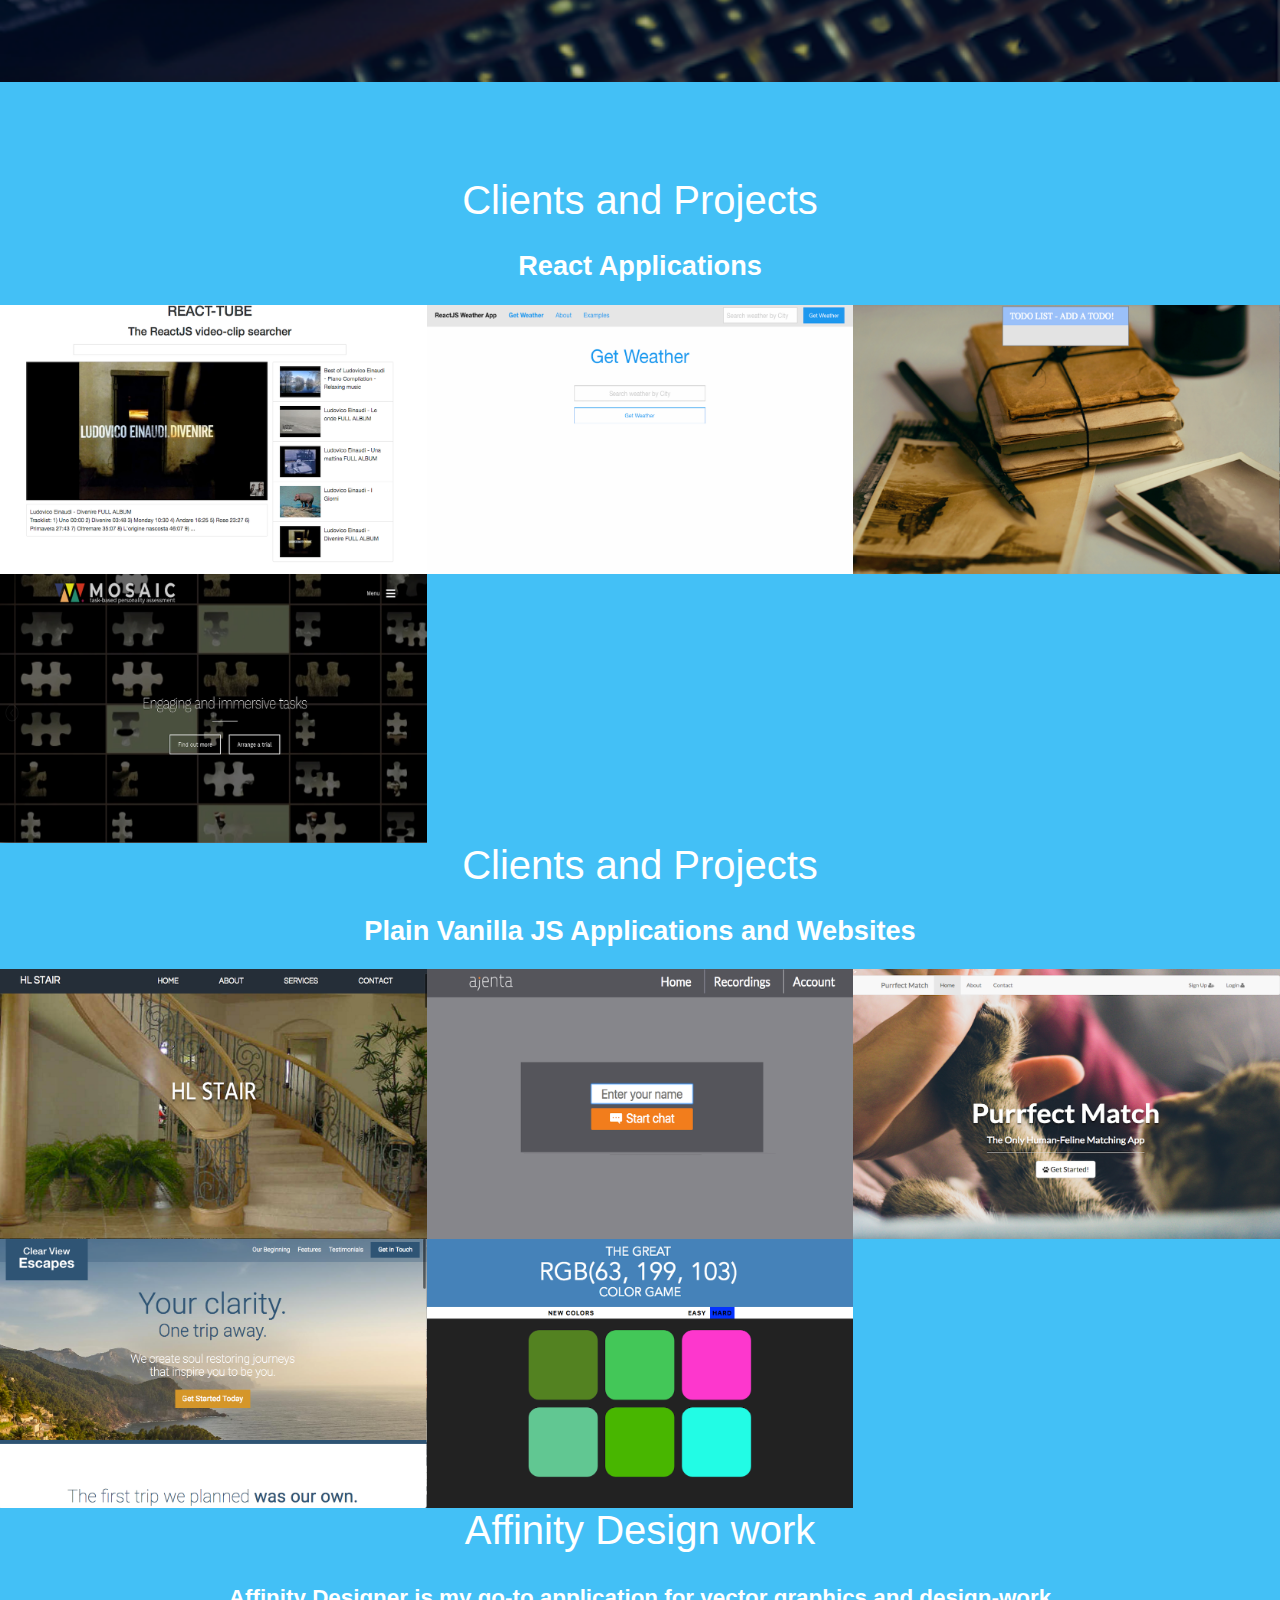
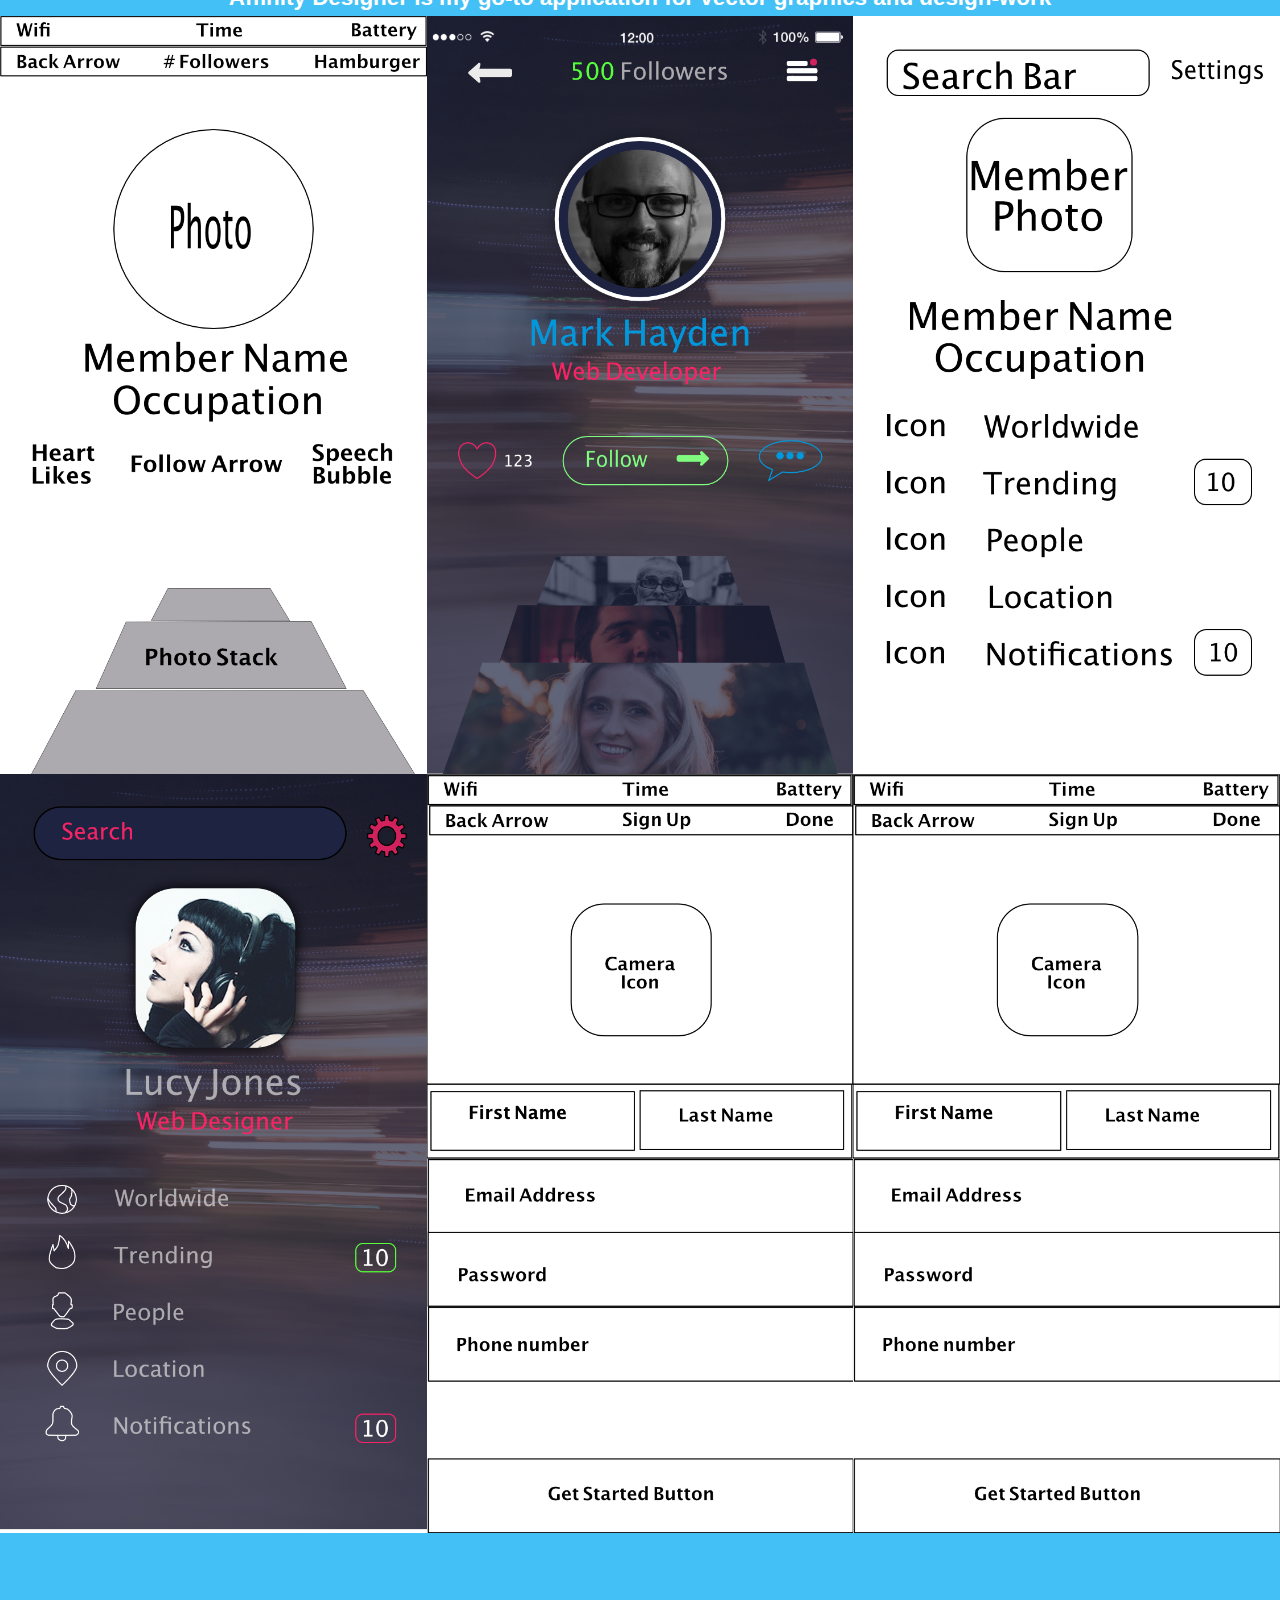
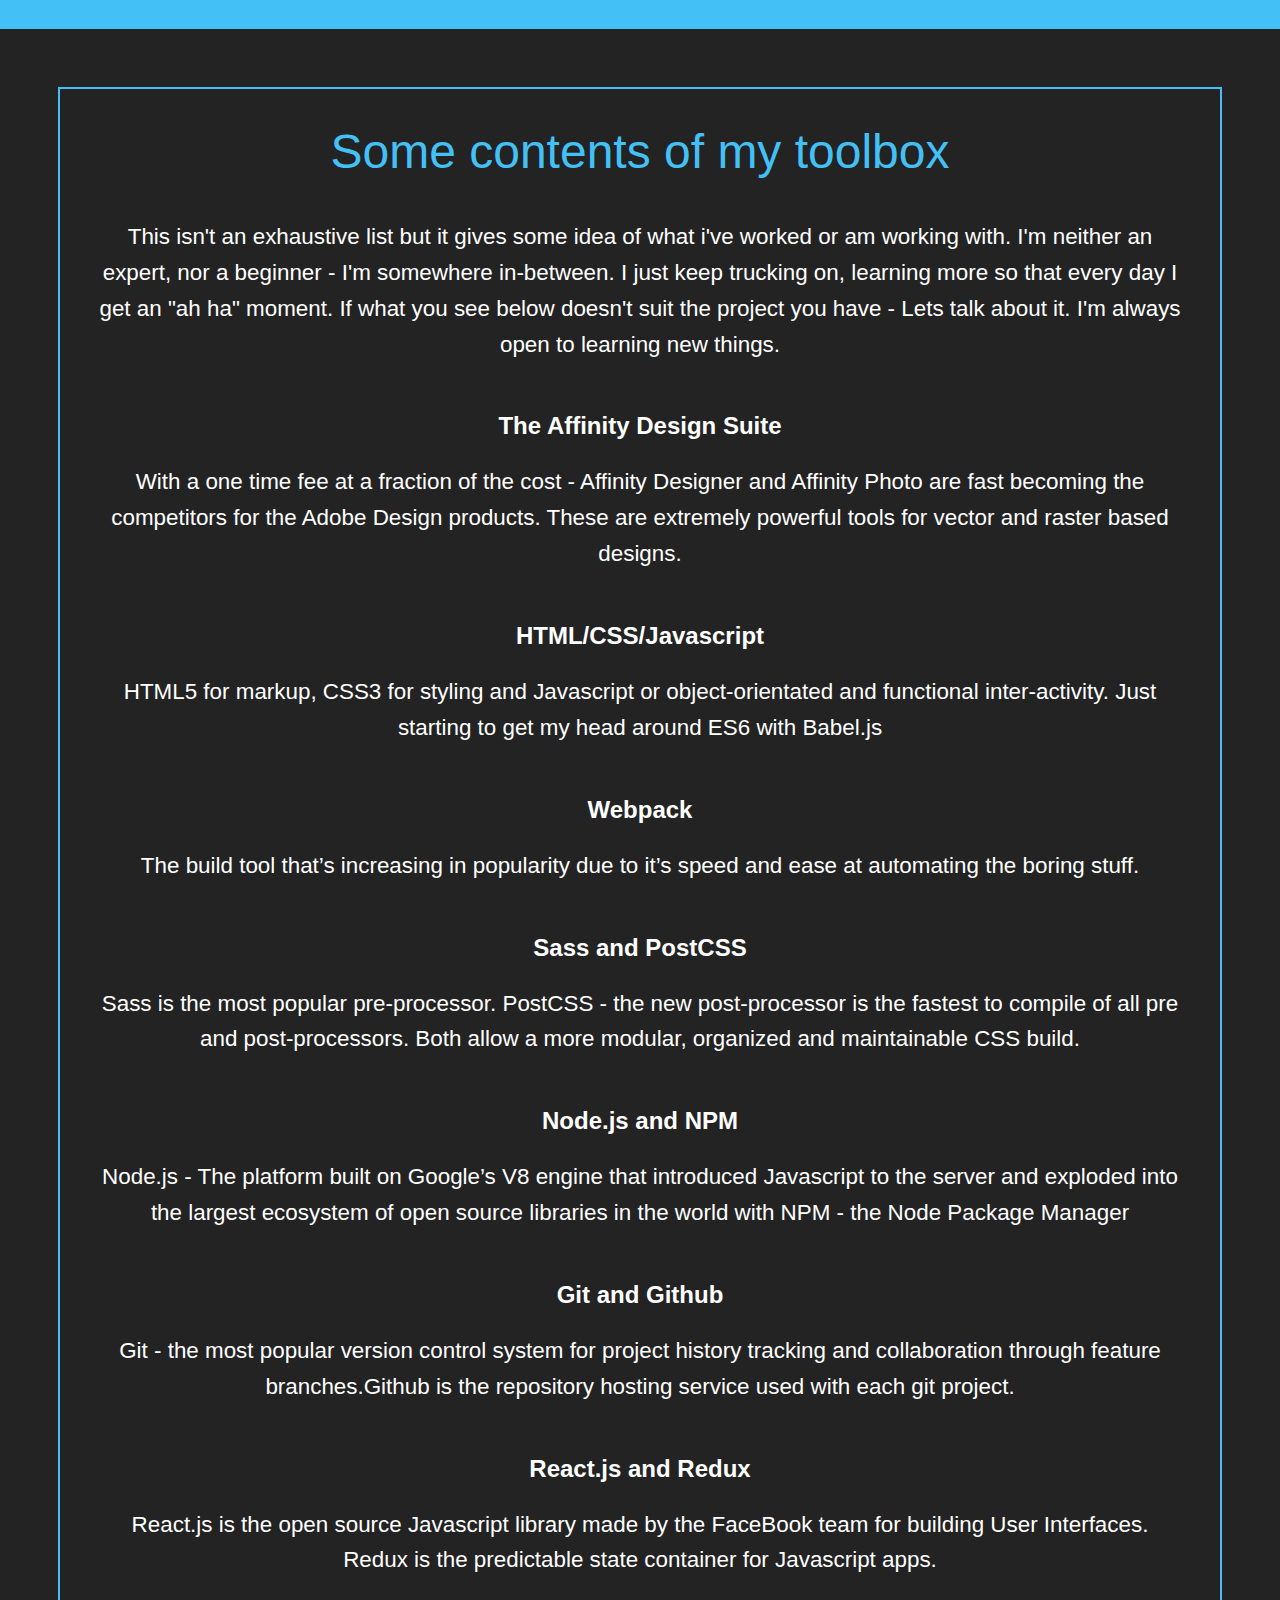
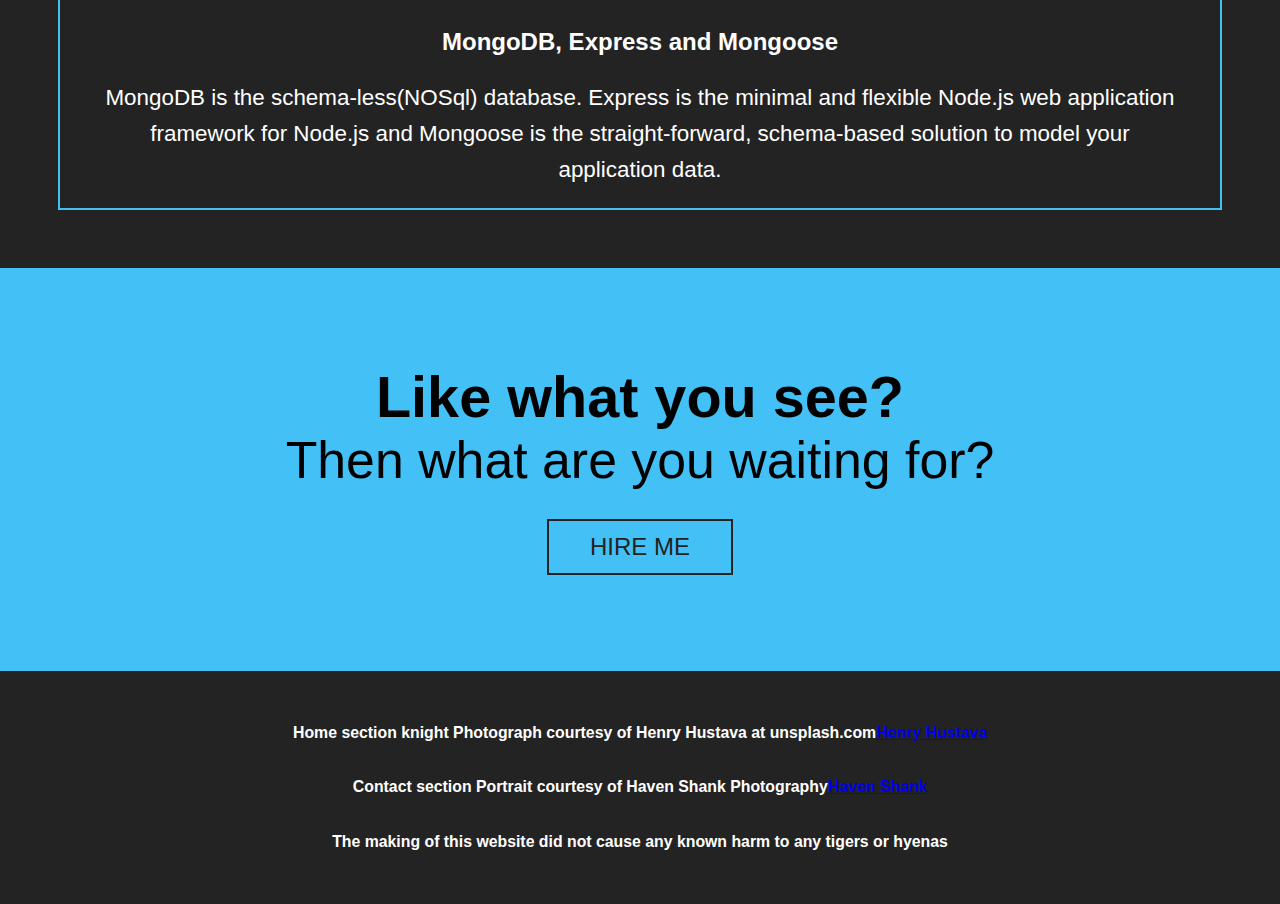
==== commit 9a9702a7: "fixed image link error" ====
--- a/docs/index.html
+++ b/docs/index.html
@@ -46,7 +46,7 @@
       <div class="container about">
         <div class="about-textbox">
           <h1>About me</h1>
-          <p><strong>Okay</strong>, so I don't really dress up in armour, but when it comes to tackling your web-related needs - I do have quite an armoury. My name is Mark (I go by my middle name) and I'm a web developer with a focus on the MERN stack - MongoDB and Express, React and NodeJS. I've been around React and Redux as a hobbyist for the last 4.5 years with some commercial experience thrown in. I'm an equal left/right brain thinker - creative enough to design while practical enough to code.</p>
+          <p><strong>Okay</strong>, so I don't really dress up in armour, but when it comes to tackling your web-related needs - I do have quite an armoury. My name is Mark (I go by my middle name) and I'm a web developer with a focus on the MERN stack - MongoDB and Express, React and NodeJS. But i'm also a designer who uses the Affinity Design suite for site/app and logo design. I've been around React and Redux part-time for the last 4.5 years with some commercial experience thrown in. I'm an equal left/right brain thinker - creative enough to design while practical enough to code.</p>
         </div>
       </div>
     </section>
@@ -91,7 +91,7 @@
           </figure>
         </div>
       </section>
-      <section class="portfolio">
+      <section class="portfolio cta-clearfix">
         <div class="row__medium-6">
           <h1>Clients and Projects</h1>
           <h2>Plain Vanilla JS Applications and Websites</h2>
@@ -137,7 +137,7 @@
            </figure>
          </div>
       </section>
-      <section>
+      <section class="portfolio cta-clearfix">
         <div class="row__medium-6">
           <h1>Affinity Design work</h1>
           <p>Affinity Designer is my go-to application for vector graphics and design-work</p>
@@ -145,16 +145,16 @@
             <img src="assets/img/Profile-swipe-Screen-rough-sketch-Mobile.png">
           </figure>
           <figure class="port-item">
+            <img src="assets/img/profile-swipe-Screen-Mobile.png">
+          </figure>
+          <figure class="port-item">
             <img src="assets/img/Search-Screen-rough-sketch-Mobile.png">
           </figure>
           <figure class="port-item">
+            <img src="assets/img/Search-Screen-Mobile.png">
+          </figure>
+          <figure class="port-item">
             <img src="assets/img/SignUpScreen-rough-sketch.png">
-          </figure>
-          <figure class="port-item">
-            <img src="assets/img/Profile-swipe-Screen-Mobile.png">
-          </figure>
-          <figure class="port-item">
-            <img src="assets/img/Search-Screen-Mobile.png">
           </figure>
           <figure class="port-item">
             <img src="assets/img/SignUpScreen-Mobile.png">
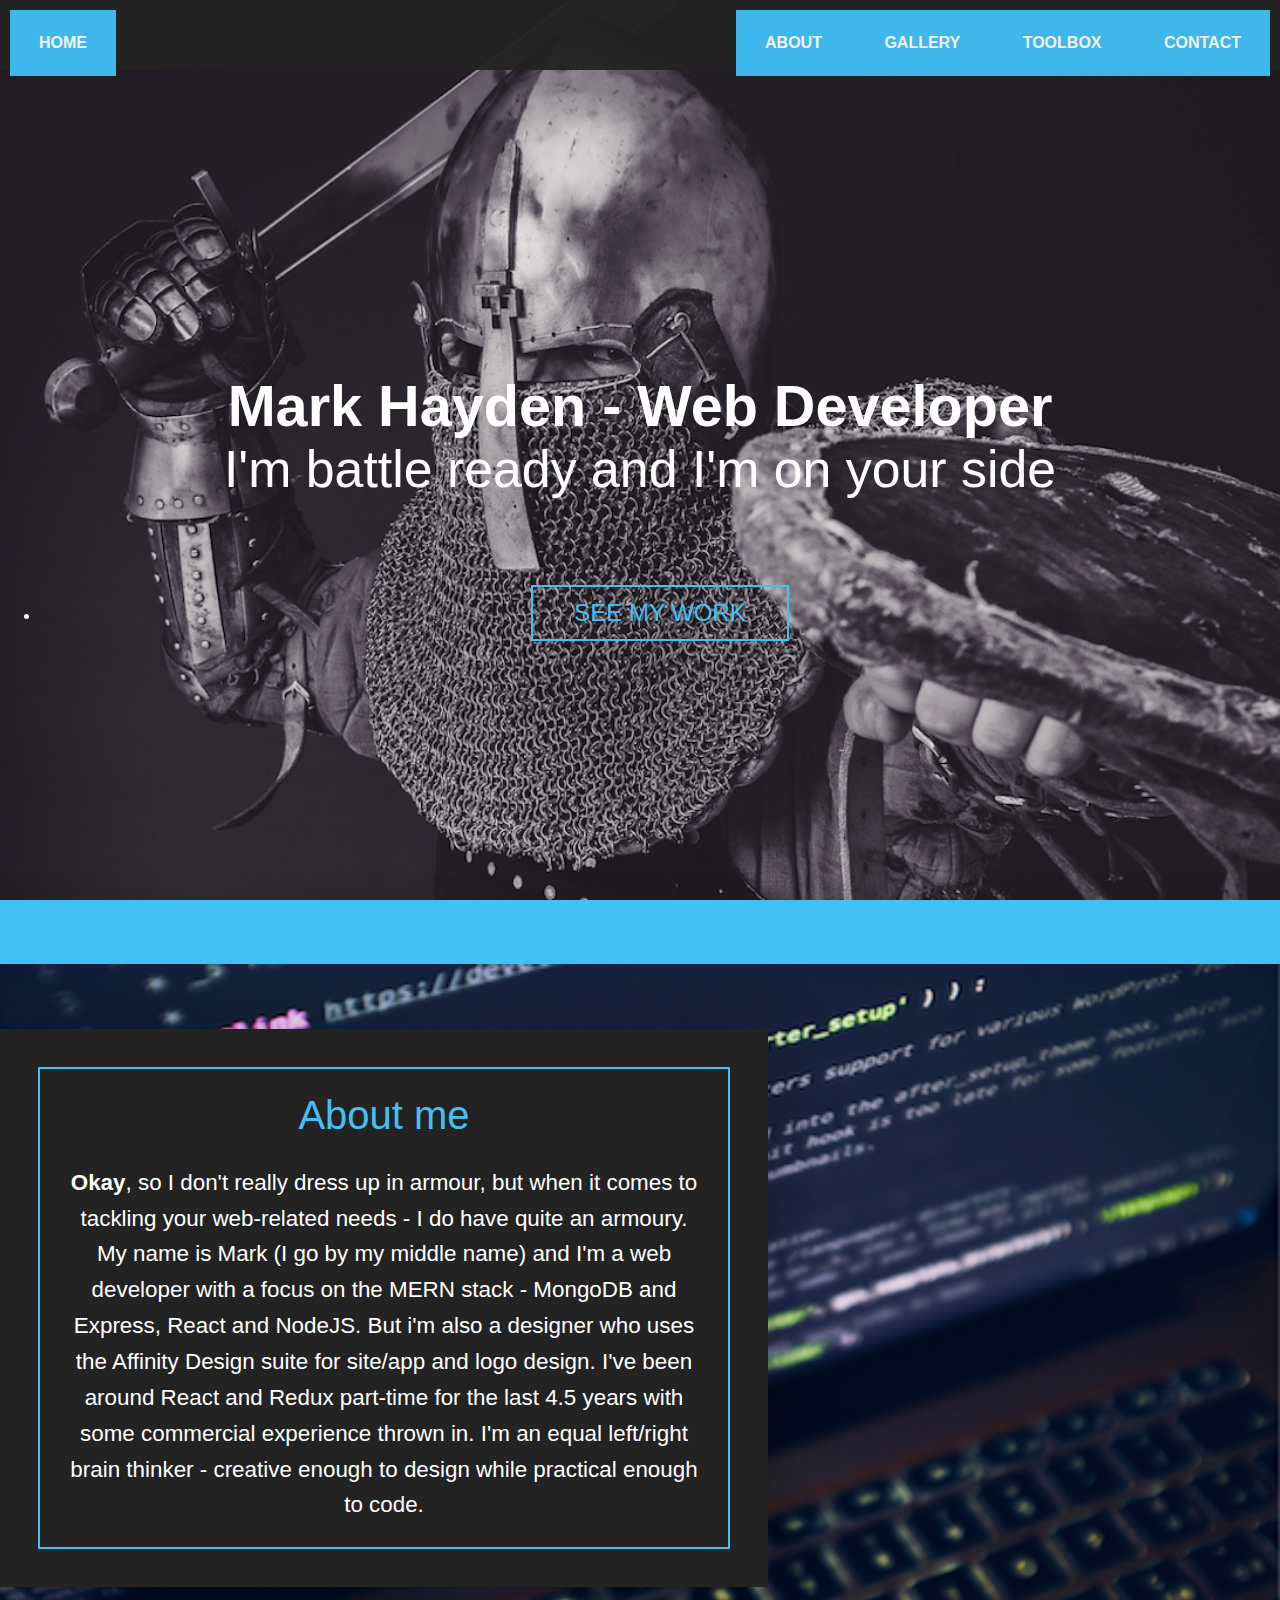
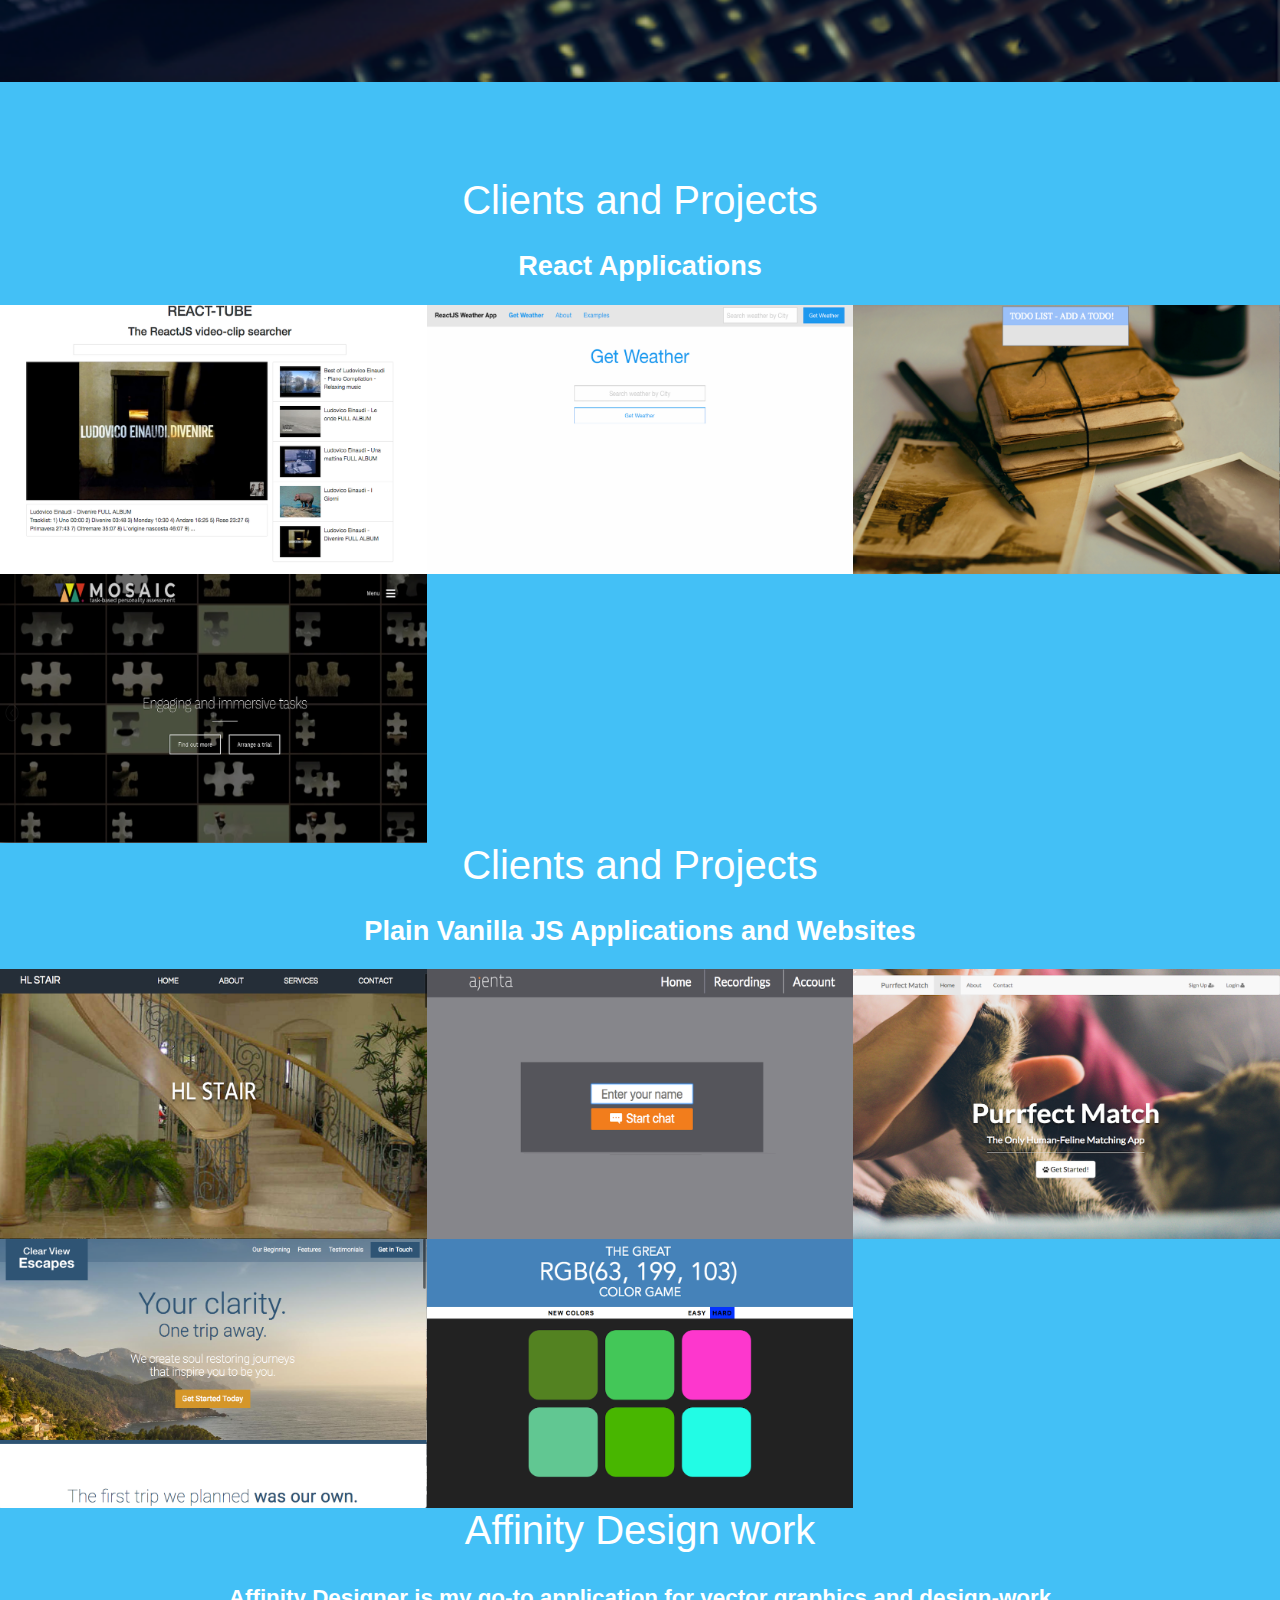
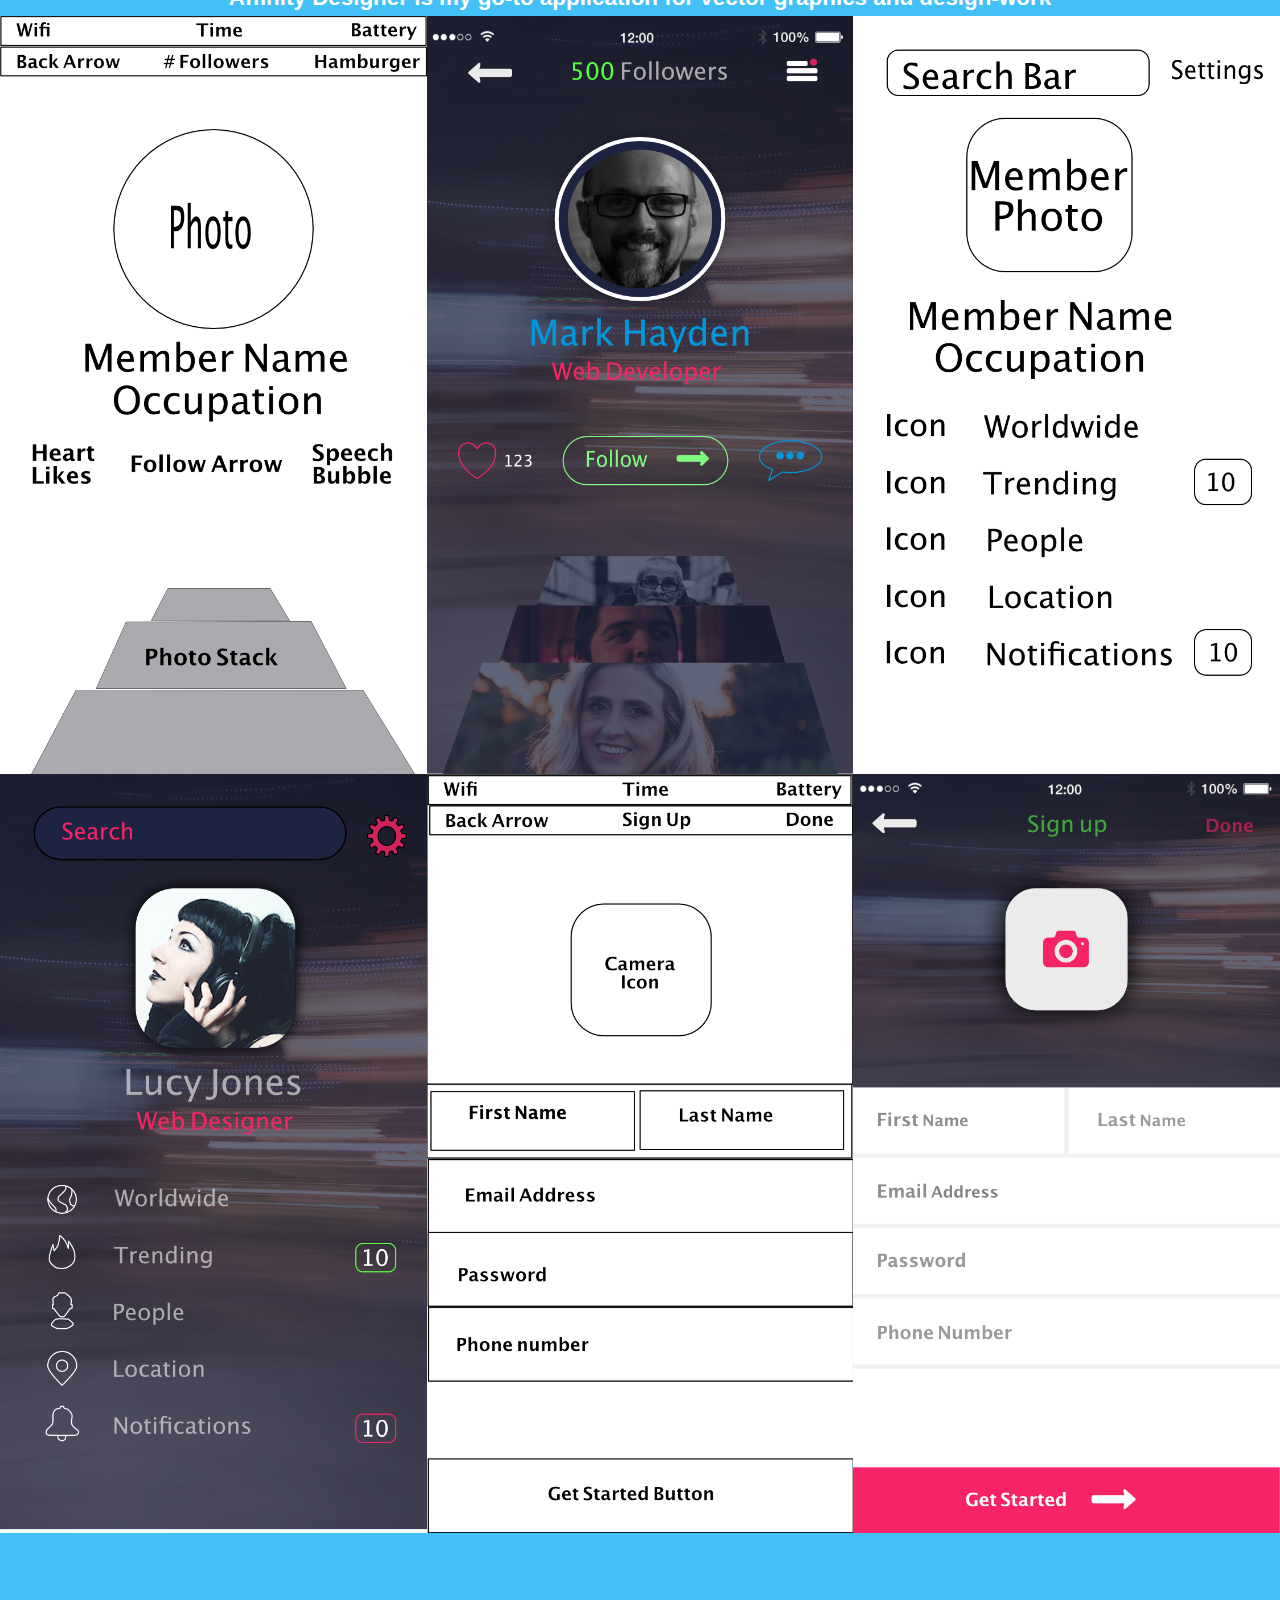
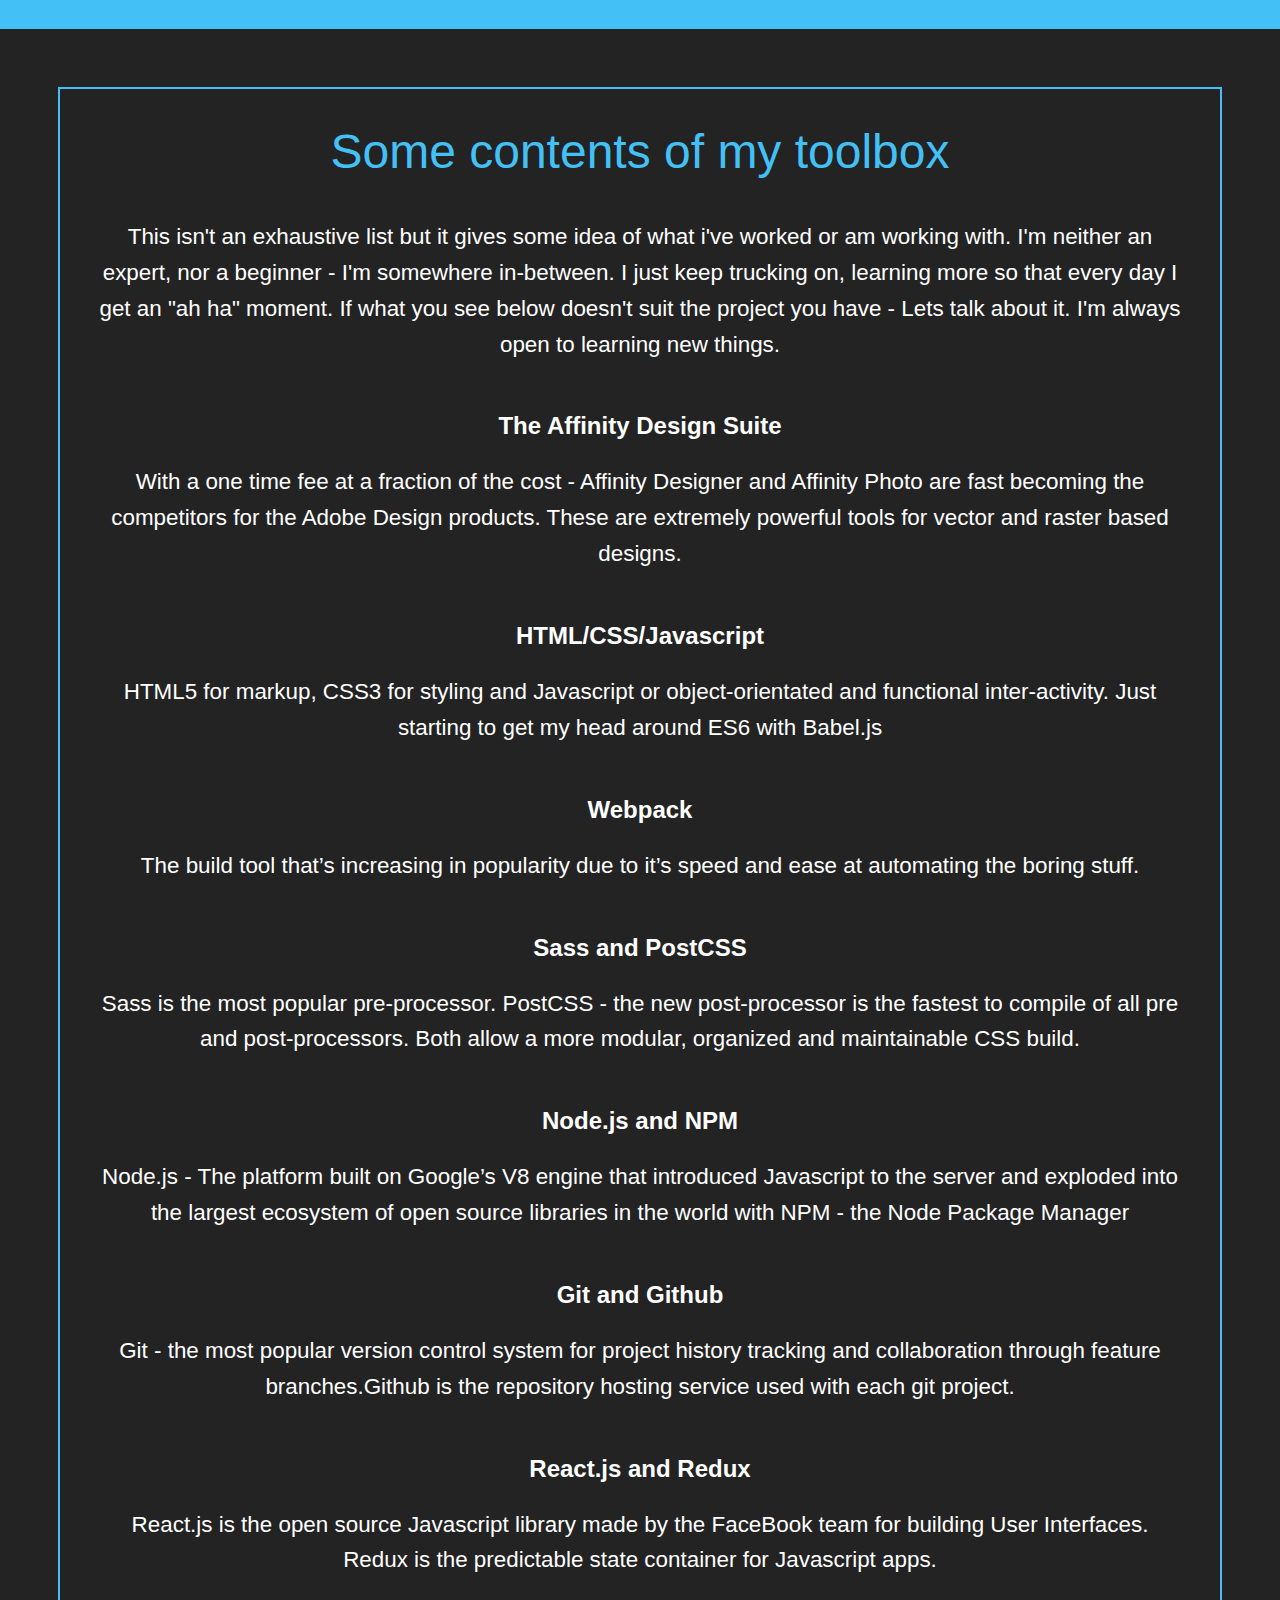
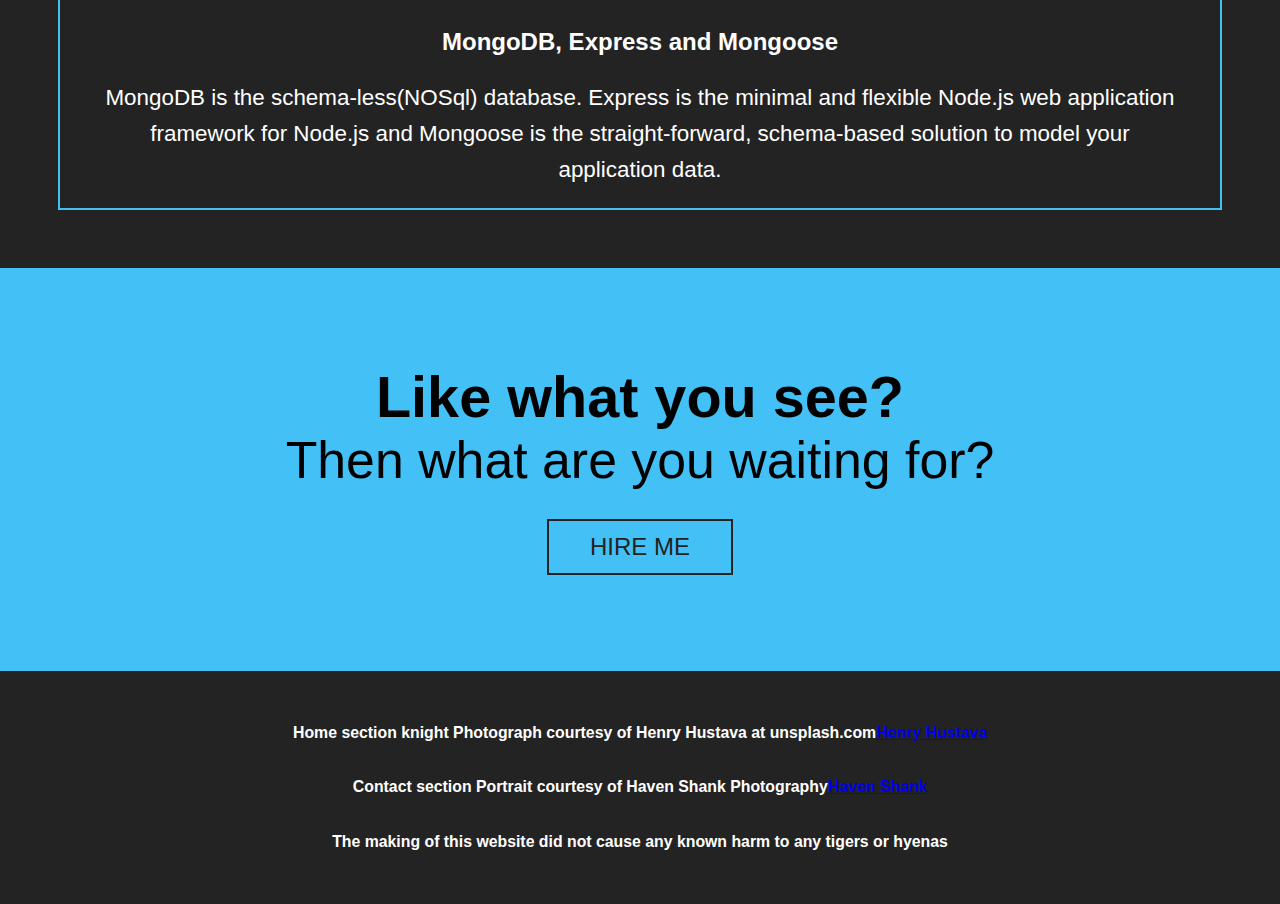
==== commit 62bee31a: "changed image file name and added cta clearfix" ====
--- a/docs/index.html
+++ b/docs/index.html
@@ -91,75 +91,80 @@
           </figure>
         </div>
       </section>
-      <section class="portfolio cta-clearfix">
-        <div class="row__medium-6">
-          <h1>Clients and Projects</h1>
-          <h2>Plain Vanilla JS Applications and Websites</h2>
-          <!-- portfolio item number 5 -->
-          <figure class="port-item">
-            <img src="assets/img/rhitchcock1.png" alt="HL Stair - spiral staircases">
-            <figcaption class="item-description">
-              <h2>HL Stair - Spiral Staircases</h2>
-              <a href="https://lookandlearn76.github.io/hlstair/" target="_blank" class="button button-accent button-small"><h3>Responsive website for Colorado company</h3></a>
-            </figcaption>
-          </figure>
-          <!-- portfolio item number 6 -->
-          <figure class="port-item">
-            <img src="assets/img/ajenta-chat-app.png" alt="Ajenta Chat App">
-            <figcaption class="item-description">
-              <h2>CSS and JS Chat App</h2>
-              <a href="https://lookandlearn76.github.io/ajenta-chat-app/" target="_blank" class="button button-accent button-small"><h3>Internal Chat application for local company</h3></a>
-            </figcaption>
-          </figure>
-          <!-- portfolio item number 7 -->
-          <figure class="port-item">
-            <img src="assets/img/purrfect-match-screenshot.png" alt="Purrfect match landing page">
-            <figcaption class="item-description">
-              <h2>Purrfect Match</h2>
-              <a href="https://lookandlearn76.github.io/purrfect-match/" target="_blank" class="button button-accent button-small"><h3>Cat refuge landing page</h3></a>
-            </figcaption>
-          </figure>
-          <!-- portfolio item number 8 -->
-          <figure class="port-item">
-            <img src="assets/img/Travel-website.png" alt="portfolio item">
-            <figcaption class="item-description">
-              <h2>Travel Website</h2>
-              <a href="https://lookandlearn76.github.io/travel-website/" target="_blank" class="button button-accent button-small"><h3>Fully responsive Travel Website</h3></a>
-            </figcaption>
-          </figure>
-          <!-- portfolio item number 9 -->
-          <figure class="port-item">
-           <img src="assets/img/rgb-color-game.png" alt="RGB color game">
-           <figcaption class="item-description">
-             <h2>RGB Color Game</h2>
-             <a href="https://lookandlearn76.github.io/rgb_color_game/" target="_blank" class="button button-accent button-small"><h3>Game to test your RGB color knowledge</h3></a>
-           </figcaption>
-           </figure>
-         </div>
-      </section>
-      <section class="portfolio cta-clearfix">
-        <div class="row__medium-6">
-          <h1>Affinity Design work</h1>
-          <p>Affinity Designer is my go-to application for vector graphics and design-work</p>
-          <figure class="port-item">
-            <img src="assets/img/Profile-swipe-Screen-rough-sketch-Mobile.png">
-          </figure>
-          <figure class="port-item">
-            <img src="assets/img/profile-swipe-Screen-Mobile.png">
-          </figure>
-          <figure class="port-item">
-            <img src="assets/img/Search-Screen-rough-sketch-Mobile.png">
-          </figure>
-          <figure class="port-item">
-            <img src="assets/img/Search-Screen-Mobile.png">
-          </figure>
-          <figure class="port-item">
-            <img src="assets/img/SignUpScreen-rough-sketch.png">
-          </figure>
-          <figure class="port-item">
-            <img src="assets/img/SignUpScreen-Mobile.png">
-          </figure>
-        </div>
+      <section class="cta-clearfix">
+        <section class="portfolio">
+          <div class="row__medium-6">
+            <h1>Clients and Projects</h1>
+            <h2>Plain Vanilla JS Applications and Websites</h2>
+            <!-- portfolio item number 5 -->
+            <figure class="port-item">
+              <img src="assets/img/rhitchcock1.png" alt="HL Stair - spiral staircases">
+              <figcaption class="item-description">
+                <h2>HL Stair - Spiral Staircases</h2>
+                <a href="https://lookandlearn76.github.io/hlstair/" target="_blank" class="button button-accent button-small"><h3>Responsive website for Colorado company</h3></a>
+              </figcaption>
+            </figure>
+            <!-- portfolio item number 6 -->
+            <figure class="port-item">
+              <img src="assets/img/ajenta-chat-app.png" alt="Ajenta Chat App">
+              <figcaption class="item-description">
+                <h2>CSS and JS Chat App</h2>
+                <a href="https://lookandlearn76.github.io/ajenta-chat-app/" target="_blank" class="button button-accent button-small"><h3>Internal Chat application for local company</h3></a>
+              </figcaption>
+            </figure>
+            <!-- portfolio item number 7 -->
+            <figure class="port-item">
+              <img src="assets/img/purrfect-match-screenshot.png" alt="Purrfect match landing page">
+              <figcaption class="item-description">
+                <h2>Purrfect Match</h2>
+                <a href="https://lookandlearn76.github.io/purrfect-match/" target="_blank" class="button button-accent button-small"><h3>Cat refuge landing page</h3></a>
+              </figcaption>
+            </figure>
+            <!-- portfolio item number 8 -->
+            <figure class="port-item">
+              <img src="assets/img/Travel-website.png" alt="portfolio item">
+              <figcaption class="item-description">
+                <h2>Travel Website</h2>
+                <a href="https://lookandlearn76.github.io/travel-website/" target="_blank" class="button button-accent button-small"><h3>Fully responsive Travel Website</h3></a>
+              </figcaption>
+            </figure>
+            <!-- portfolio item number 9 -->
+            <figure class="port-item">
+             <img src="assets/img/rgb-color-game.png" alt="RGB color game">
+             <figcaption class="item-description">
+               <h2>RGB Color Game</h2>
+               <a href="https://lookandlearn76.github.io/rgb_color_game/" target="_blank" class="button button-accent button-small"><h3>Game to test your RGB color knowledge</h3></a>
+             </figcaption>
+            </figure>
+           </div>
+        </section>
+      </section>
+
+      <section class="cta-clearfix">
+        <section class="portfolio">
+          <div class="row__medium-6">
+            <h1>Affinity Design work</h1>
+            <p>Affinity Designer is my go-to application for vector graphics and design-work</p>
+            <figure class="port-item">
+              <img src="assets/img/Profile-swipe-Screen-rough-sketch-Mobile.png">
+            </figure>
+            <figure class="port-item">
+              <img src="assets/img/profile-swipe-Screen-Mobile.png">
+            </figure>
+            <figure class="port-item">
+              <img src="assets/img/Search-Screen-rough-sketch-Mobile.png">
+            </figure>
+            <figure class="port-item">
+              <img src="assets/img/Search-Screen-Mobile.png">
+            </figure>
+            <figure class="port-item">
+              <img src="assets/img/SignUpScreen-rough-sketch.png">
+            </figure>
+            <figure class="port-item">
+              <img src="assets/img/SignUpScreen-Mobile.png">
+            </figure>
+          </div>
+        </section>
       </section>
     </section>
 
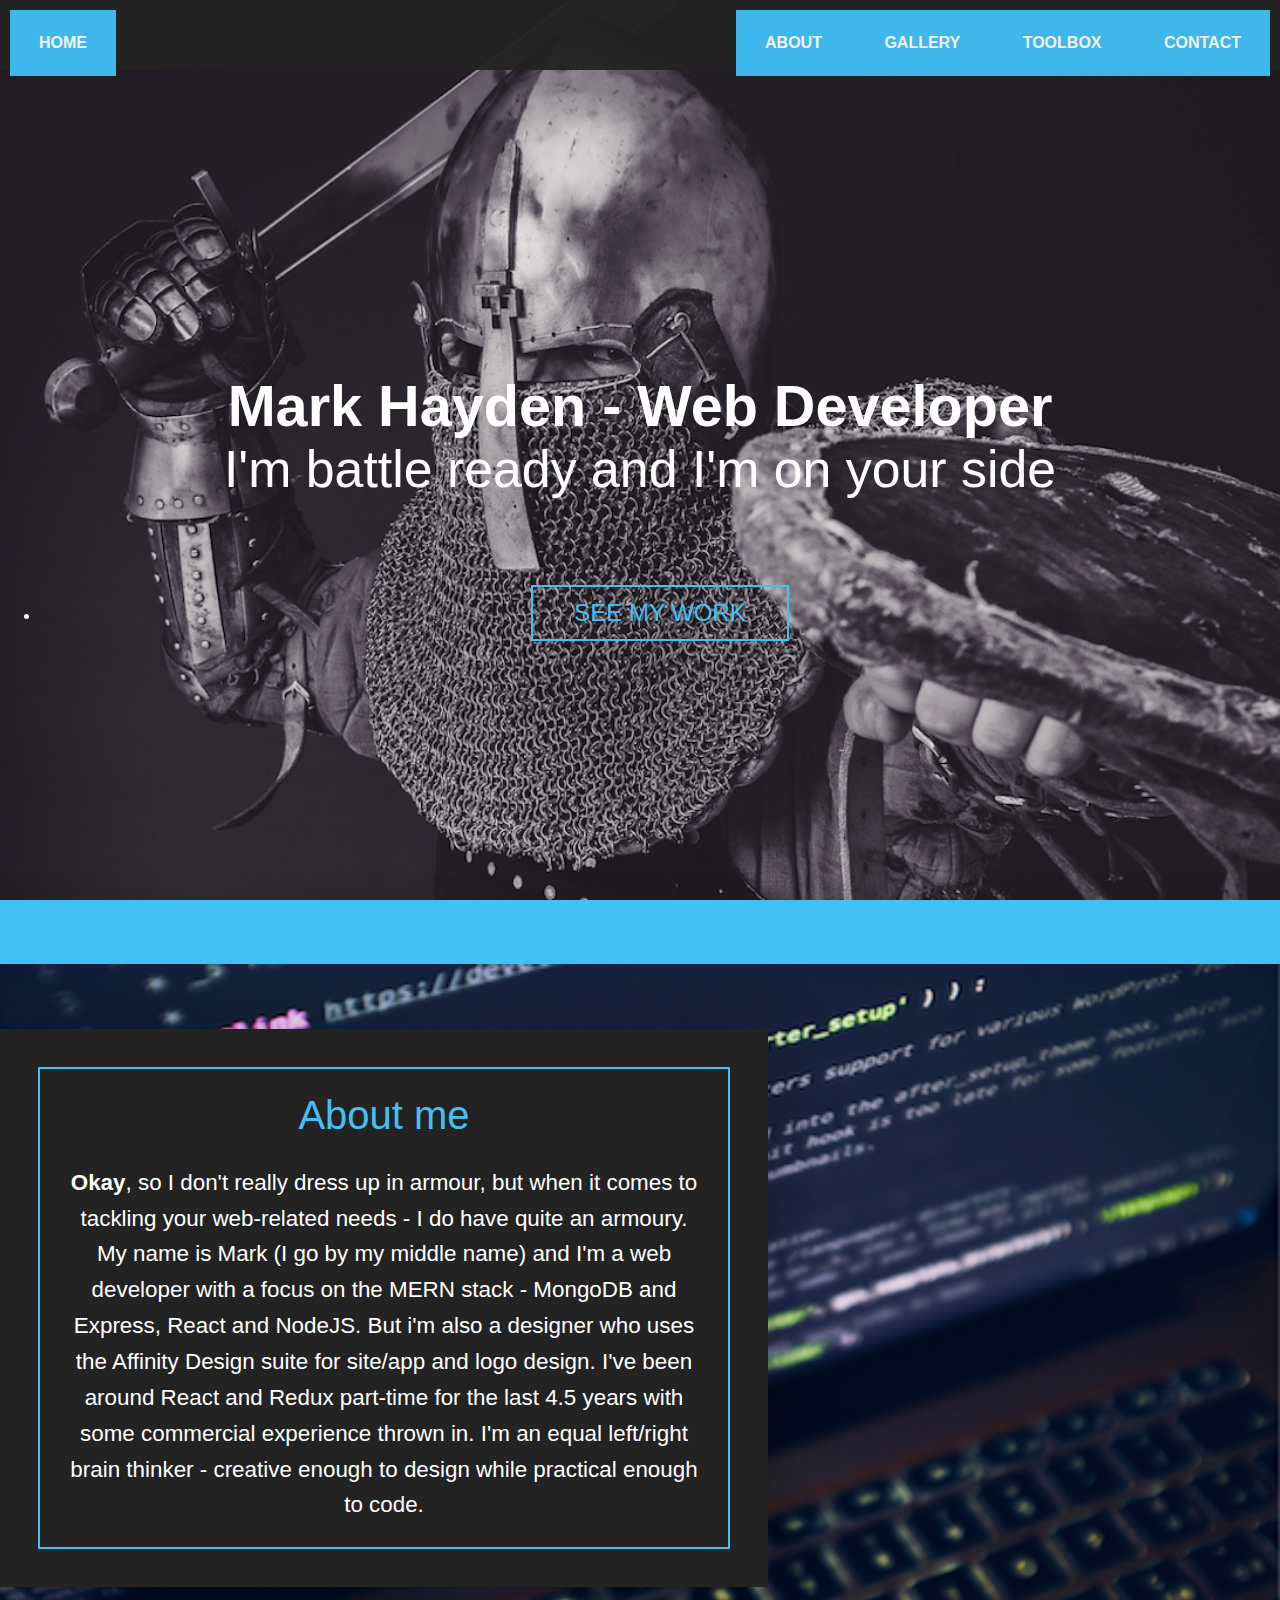
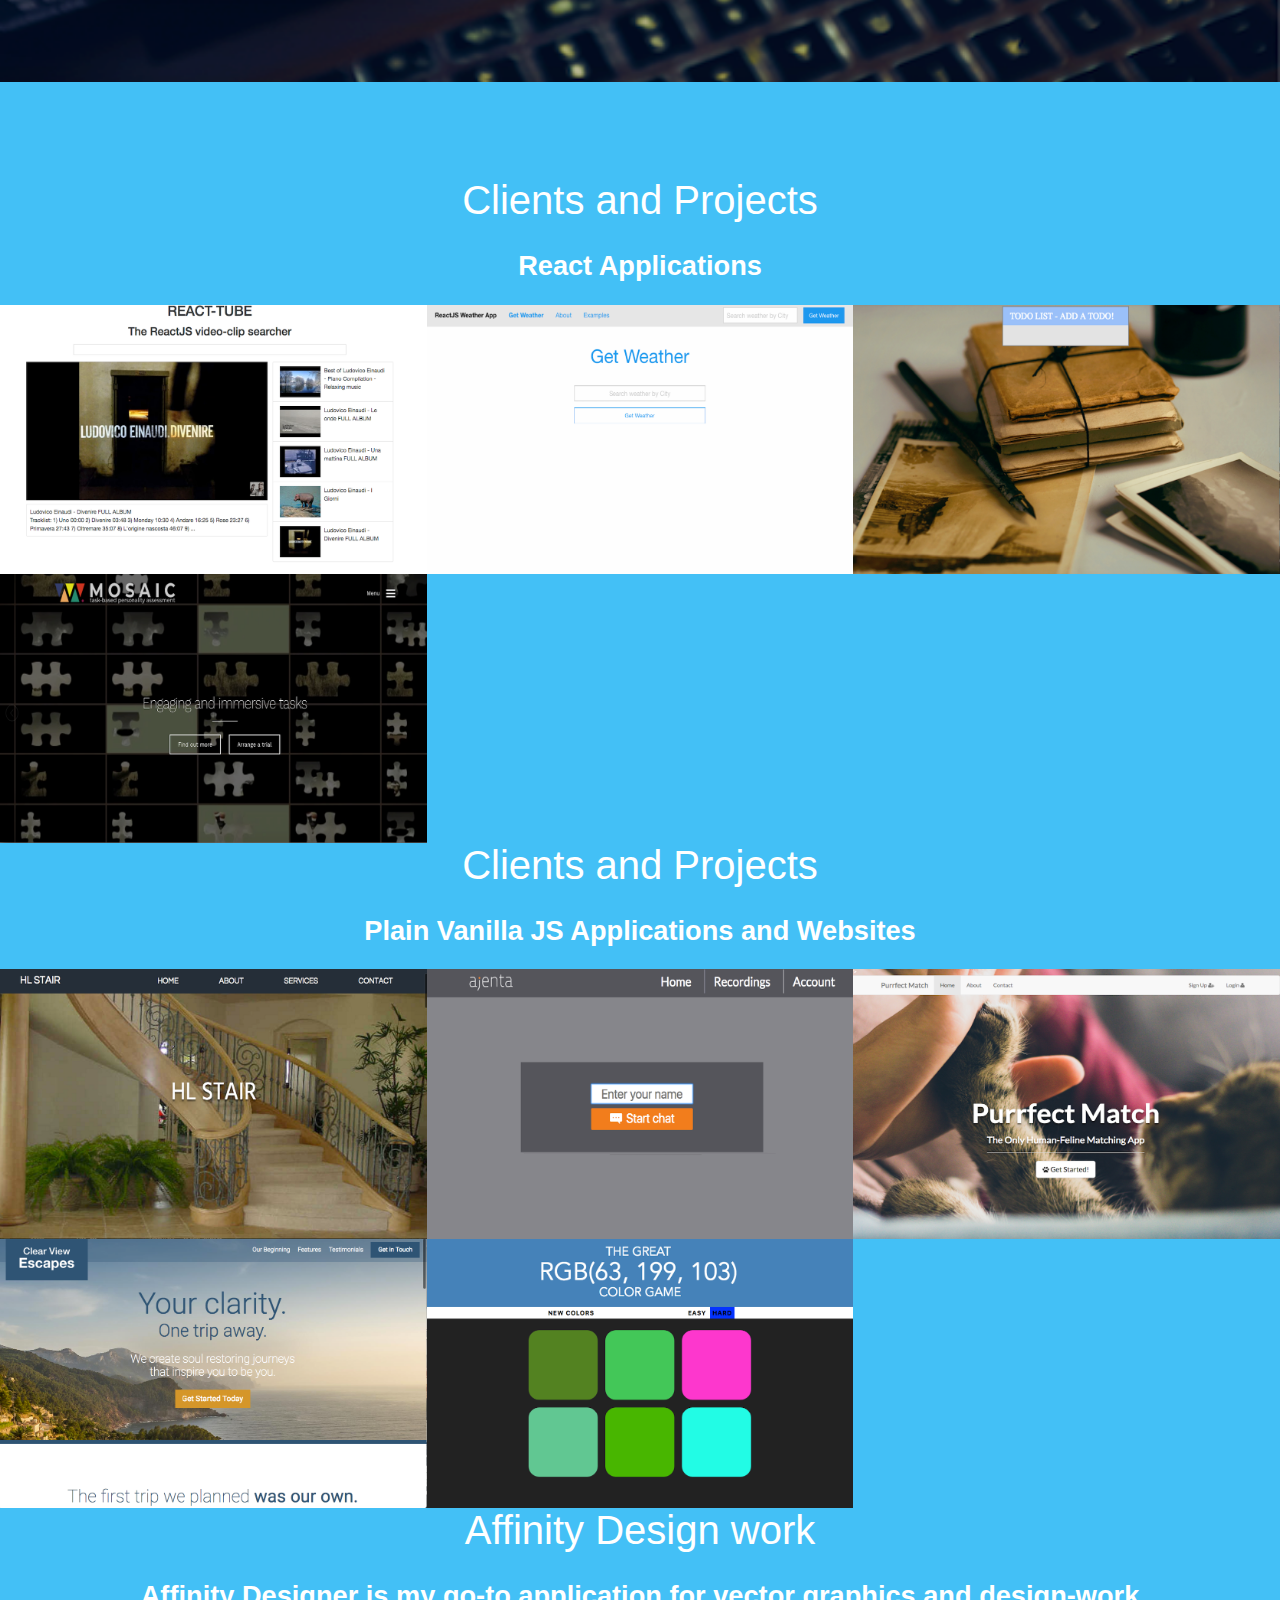
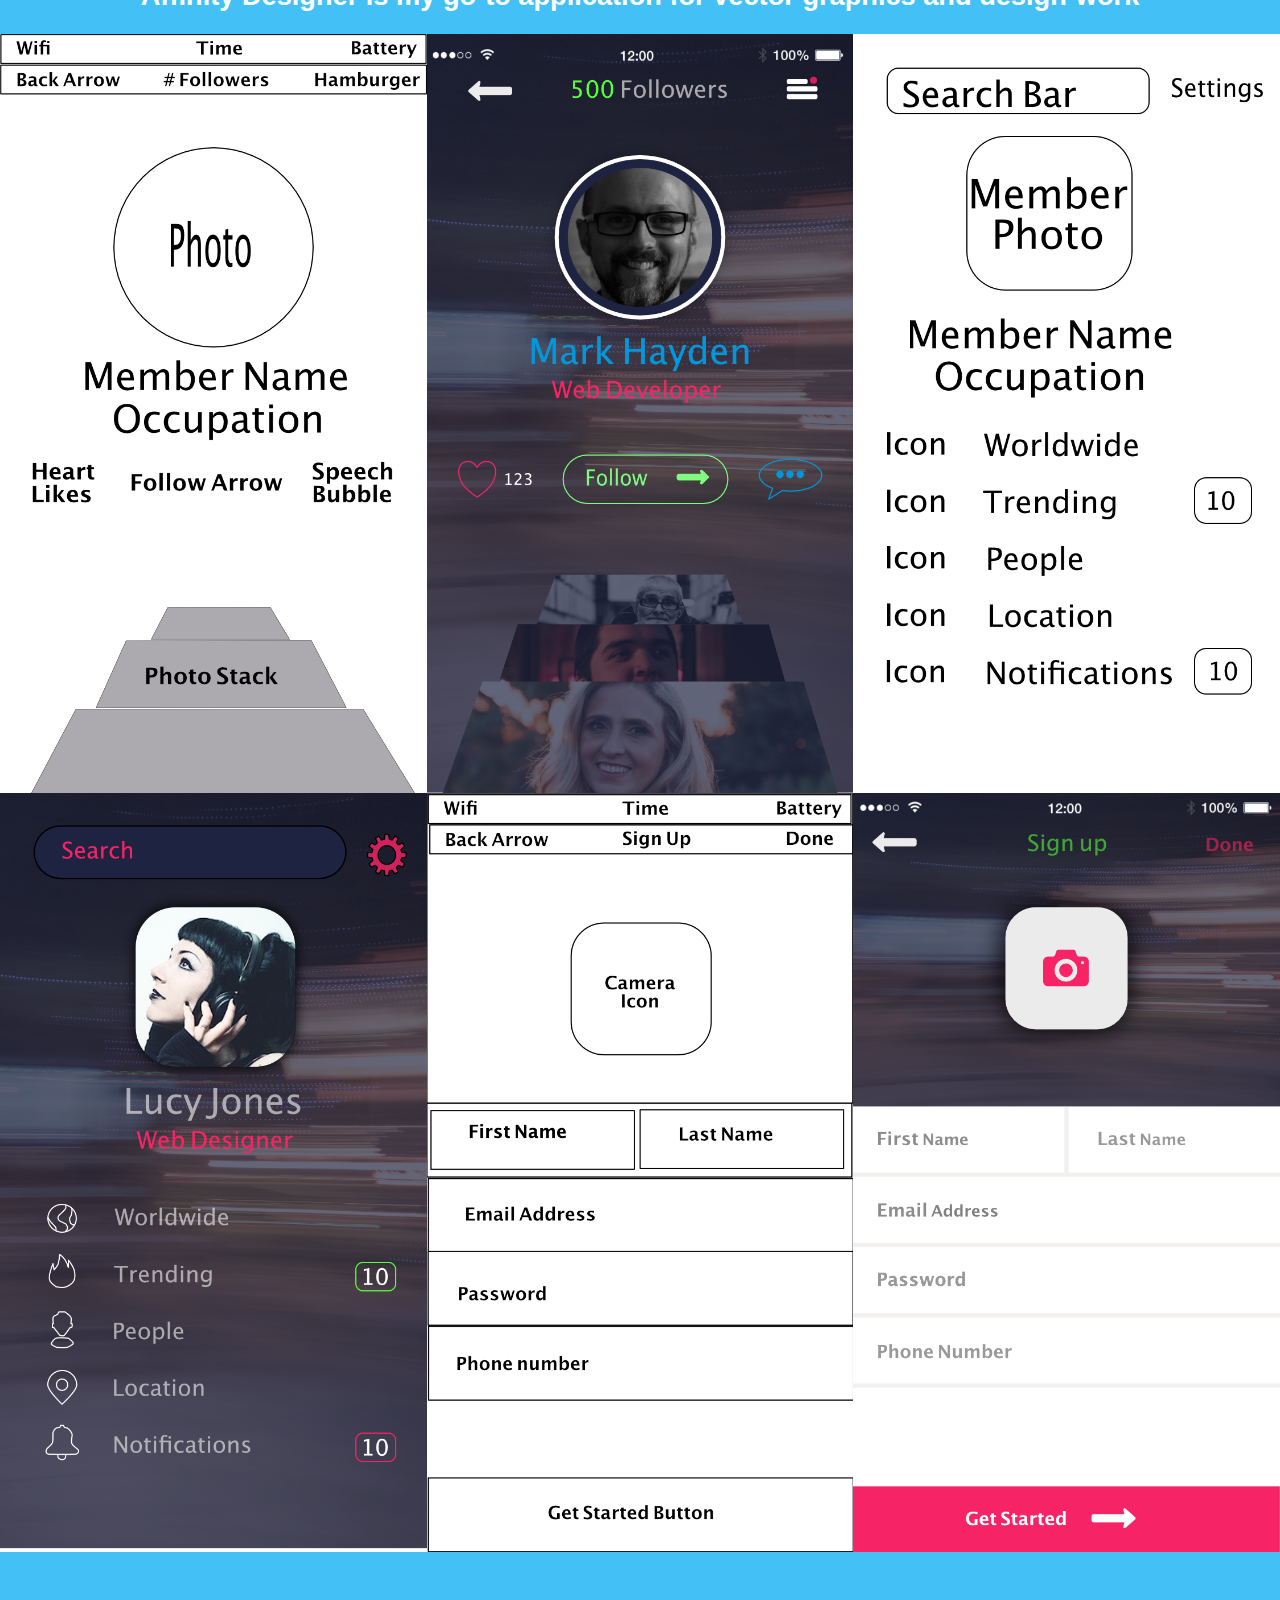
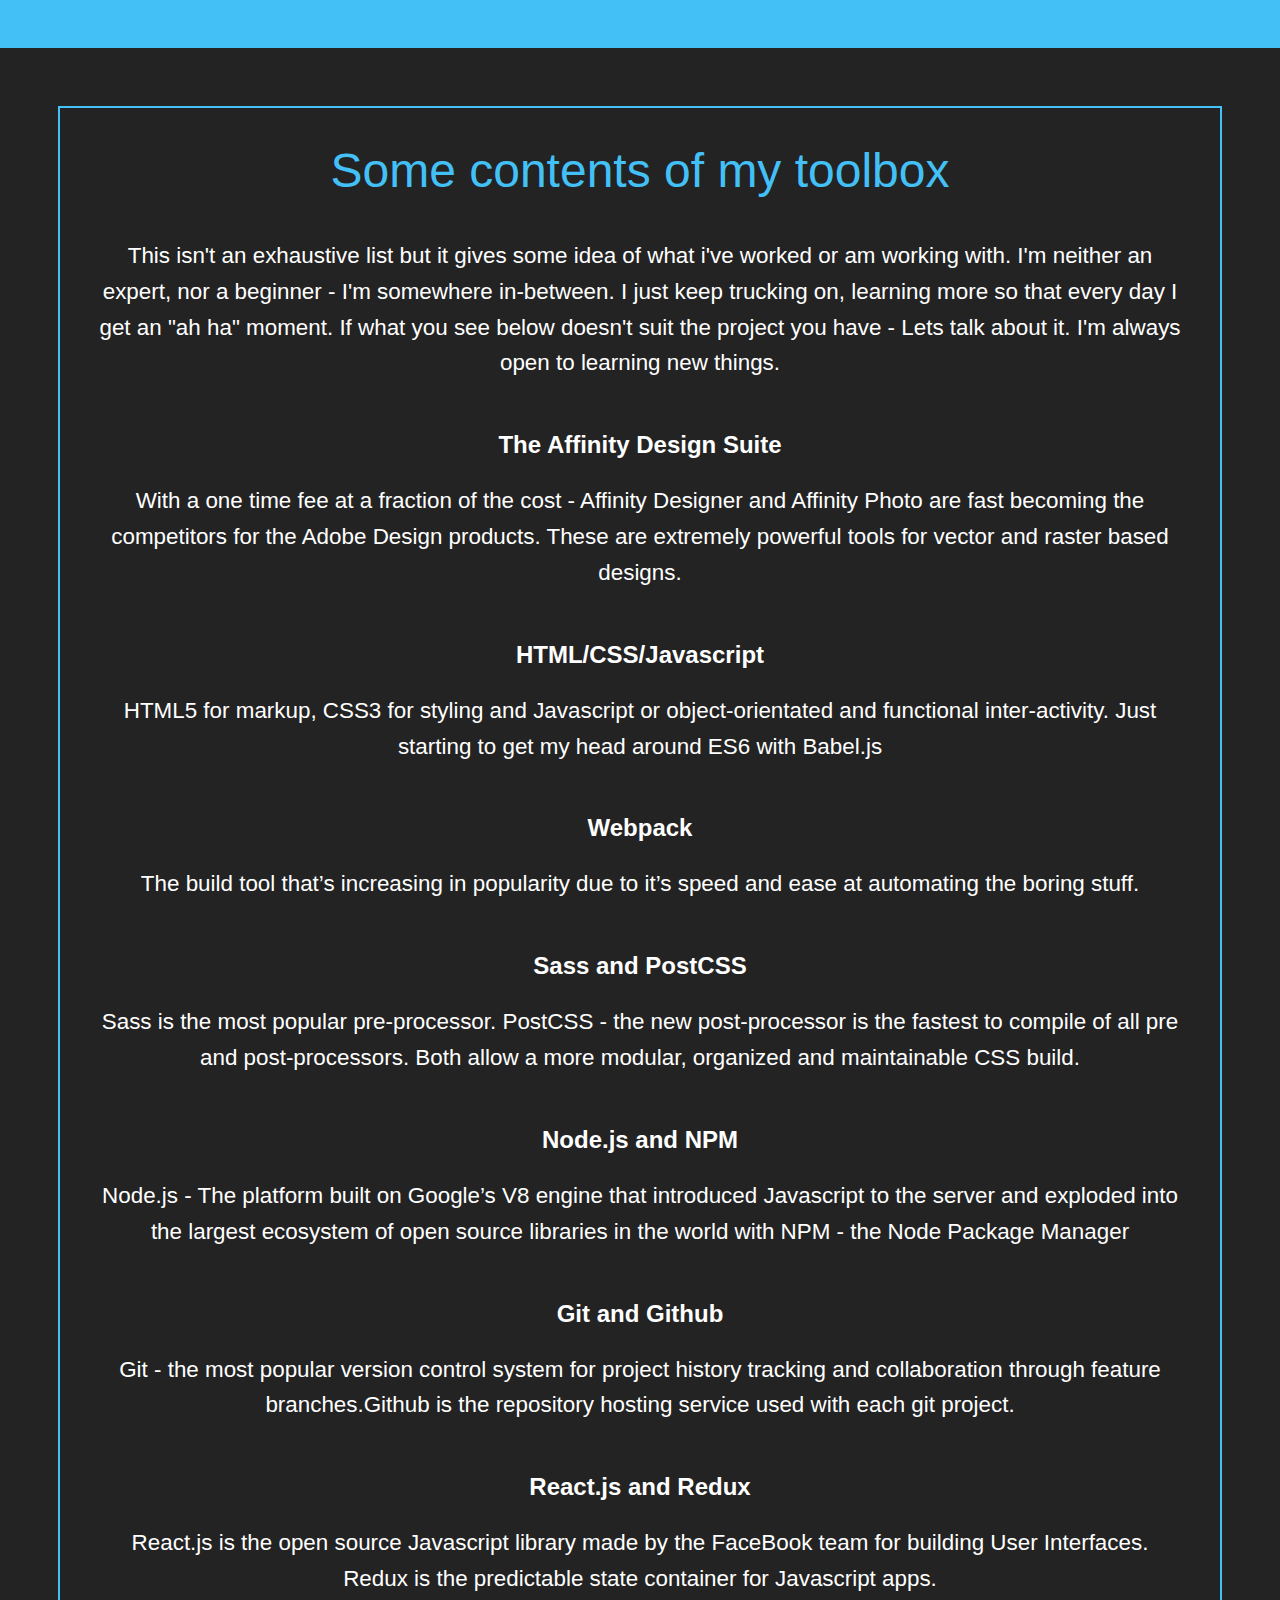
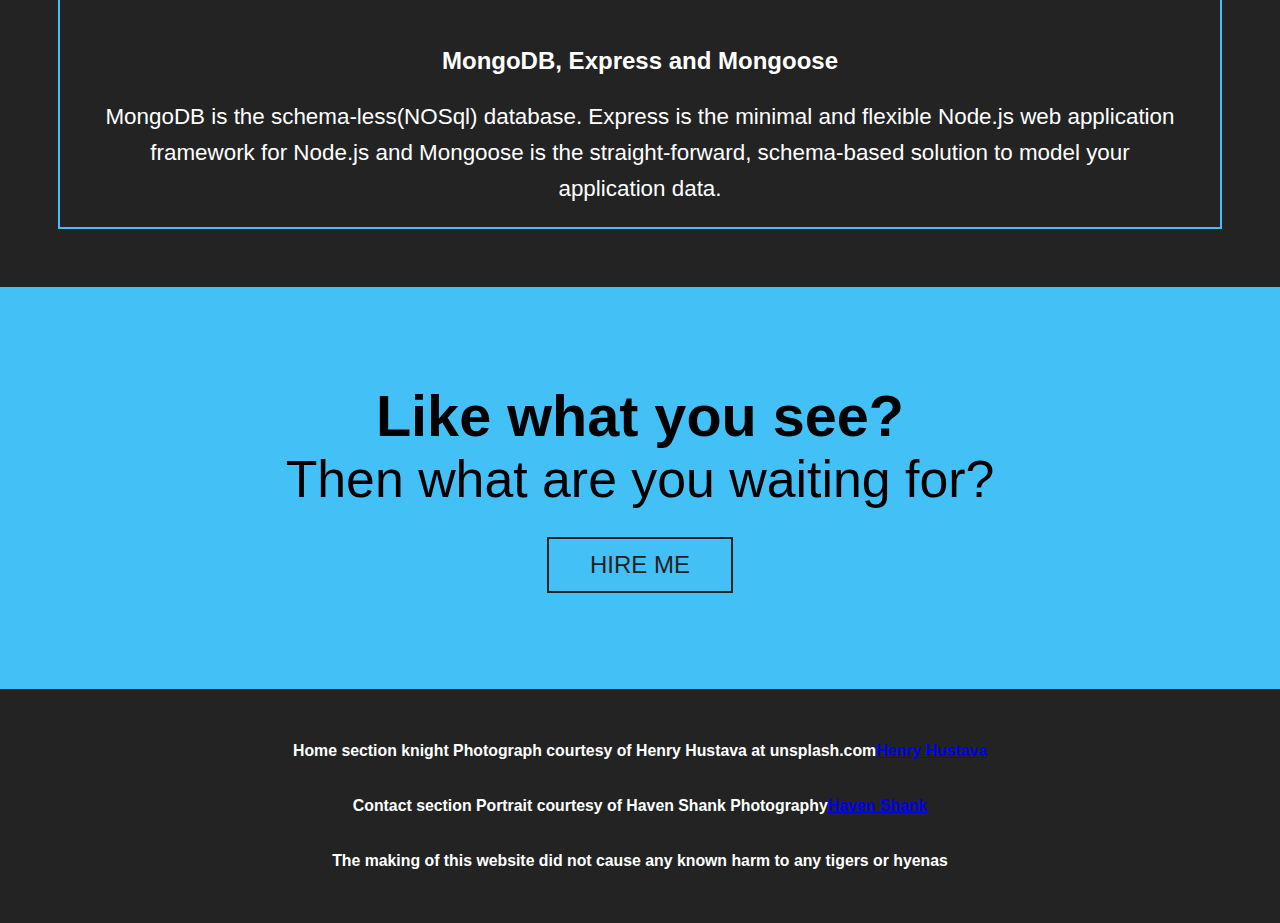
==== commit 8f97273b: "changed p tag to h2 for design section" ====
--- a/docs/index.html
+++ b/docs/index.html
@@ -144,7 +144,7 @@
         <section class="portfolio">
           <div class="row__medium-6">
             <h1>Affinity Design work</h1>
-            <p>Affinity Designer is my go-to application for vector graphics and design-work</p>
+            <h2>Affinity Designer is my go-to application for vector graphics and design-work</h2>
             <figure class="port-item">
               <img src="assets/img/Profile-swipe-Screen-rough-sketch-Mobile.png">
             </figure>
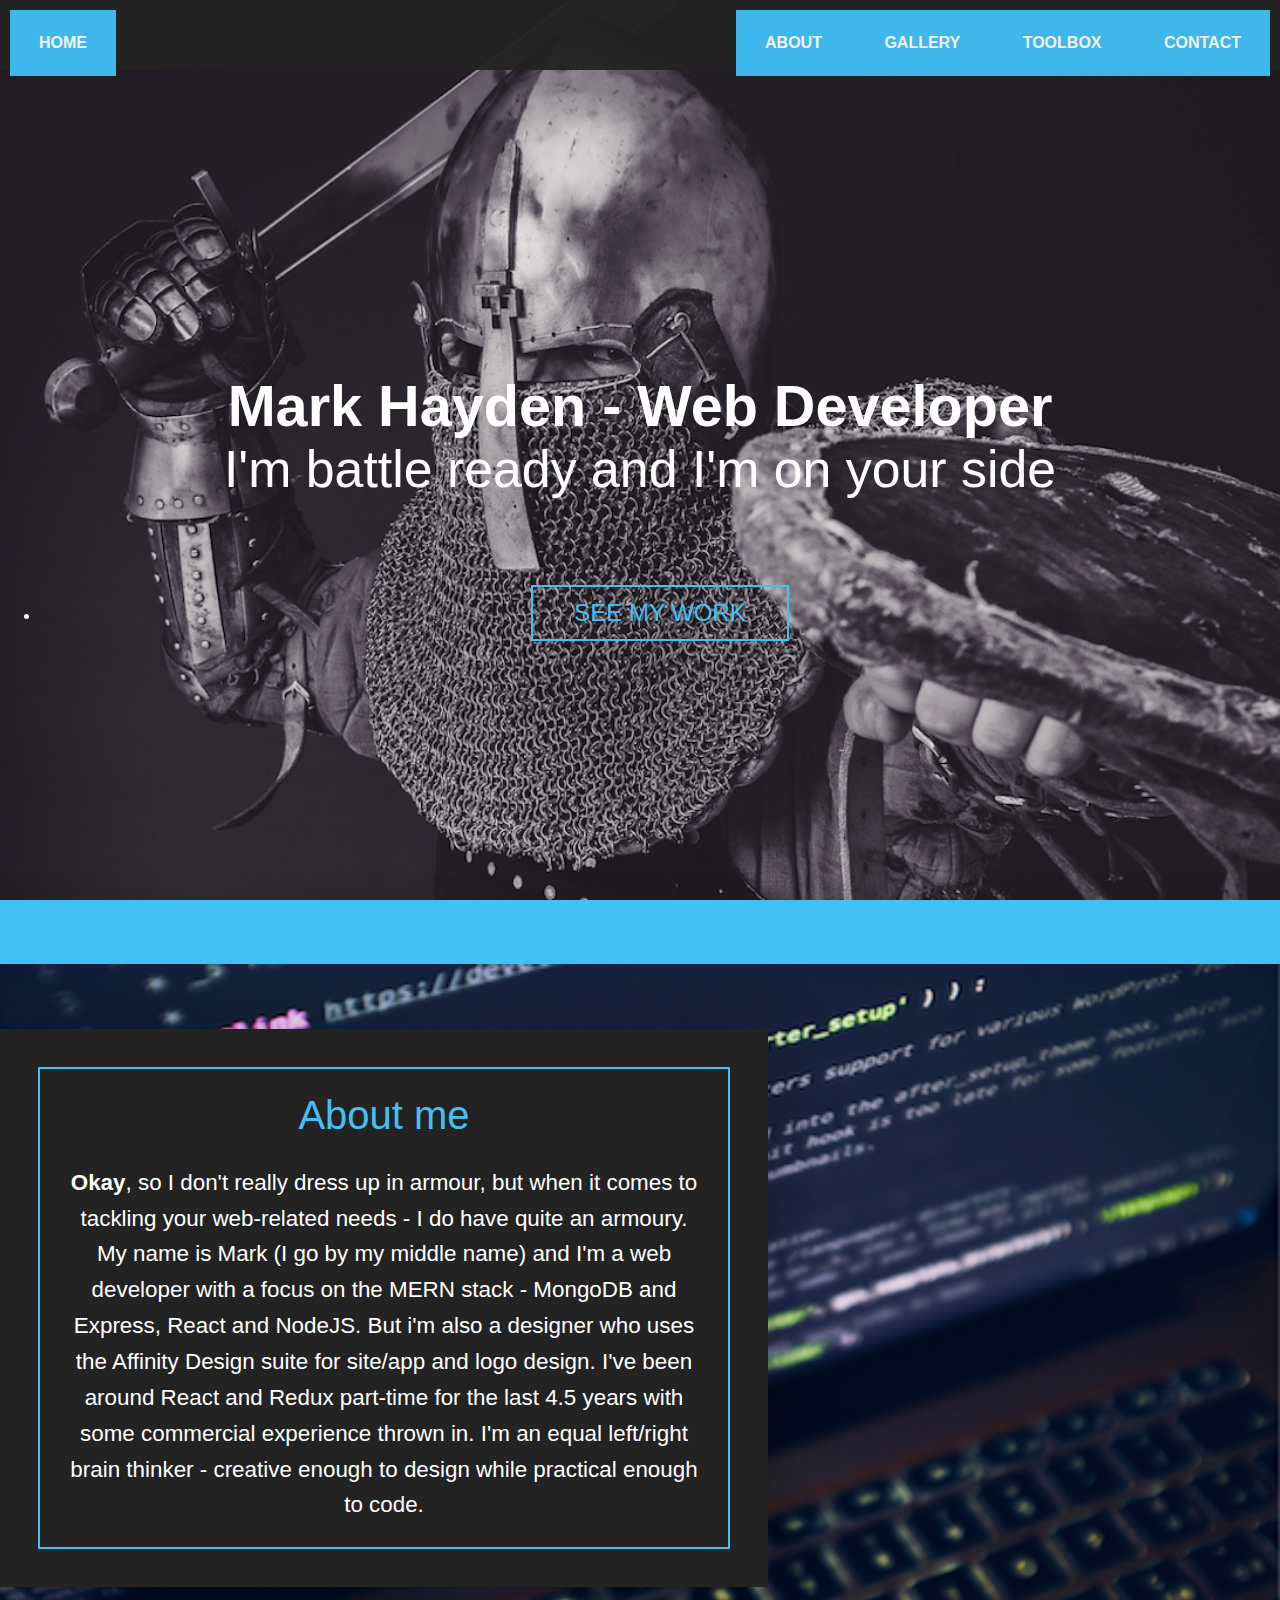
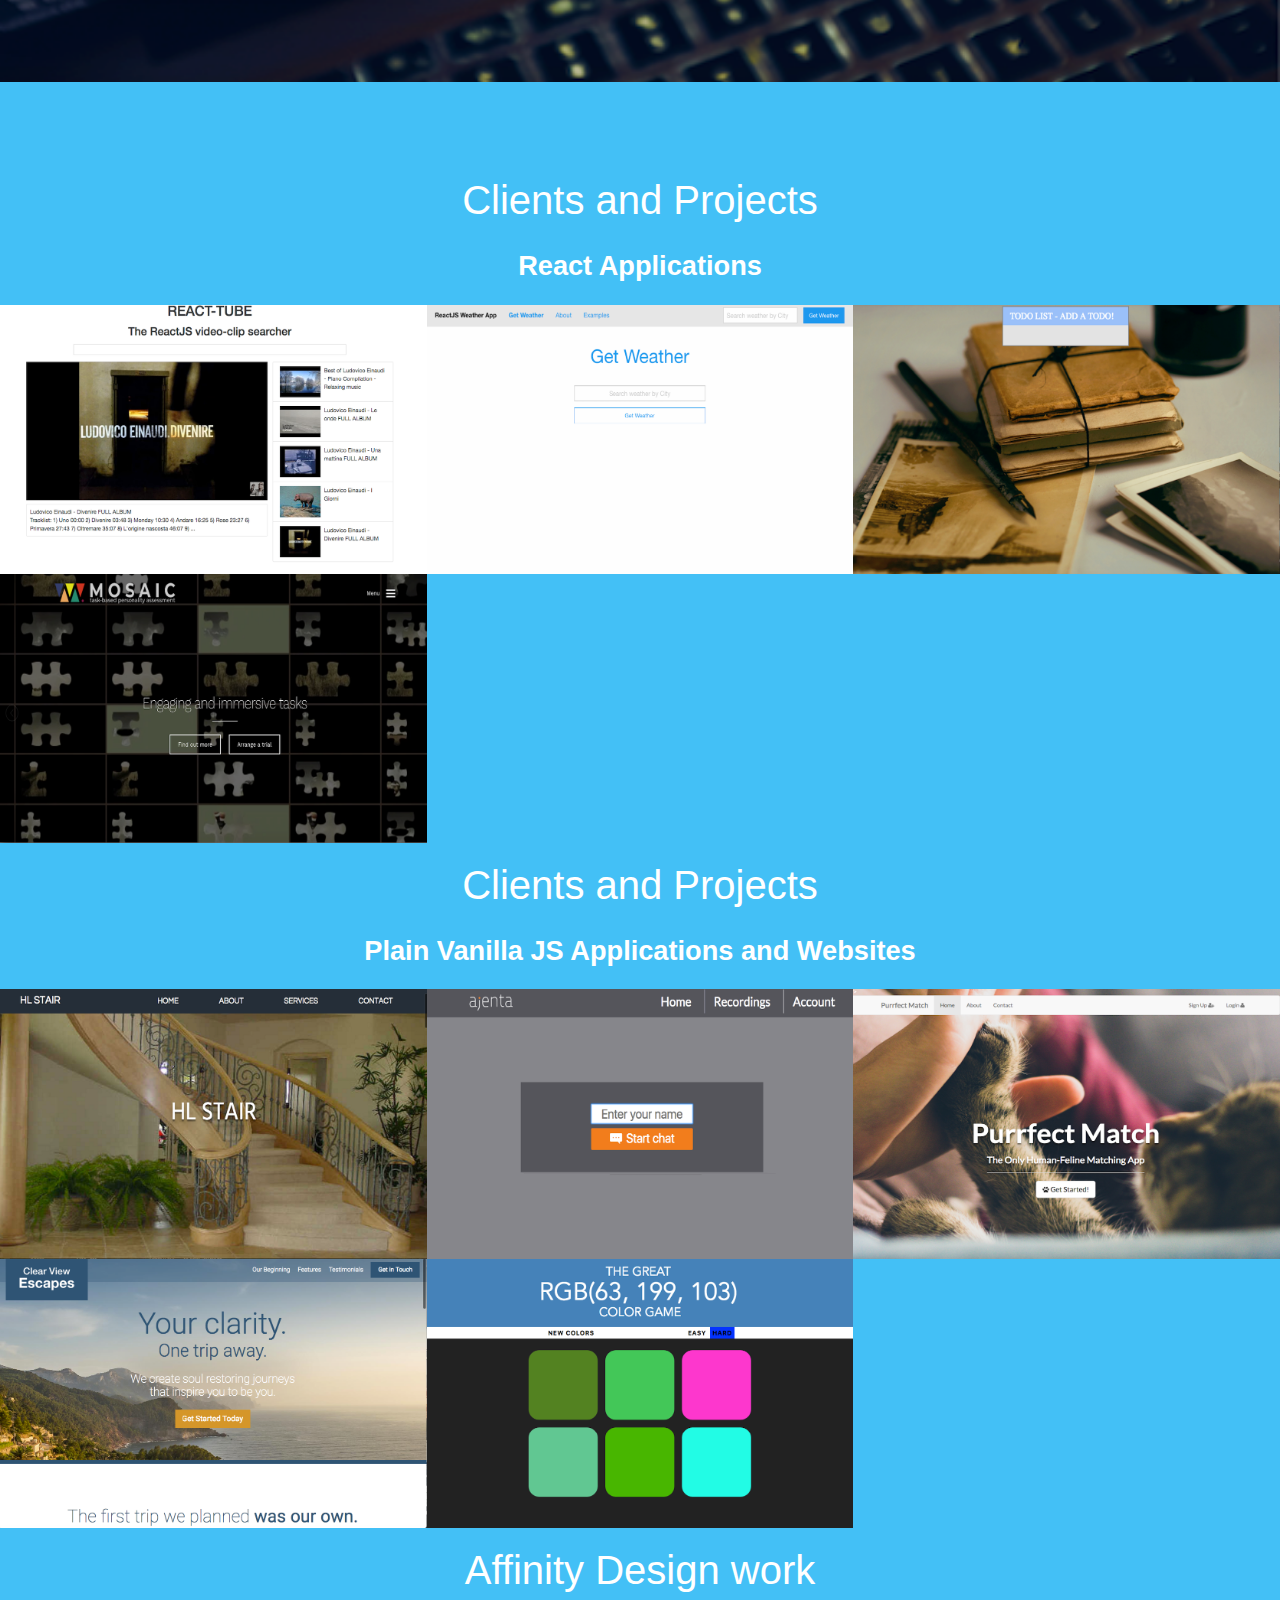
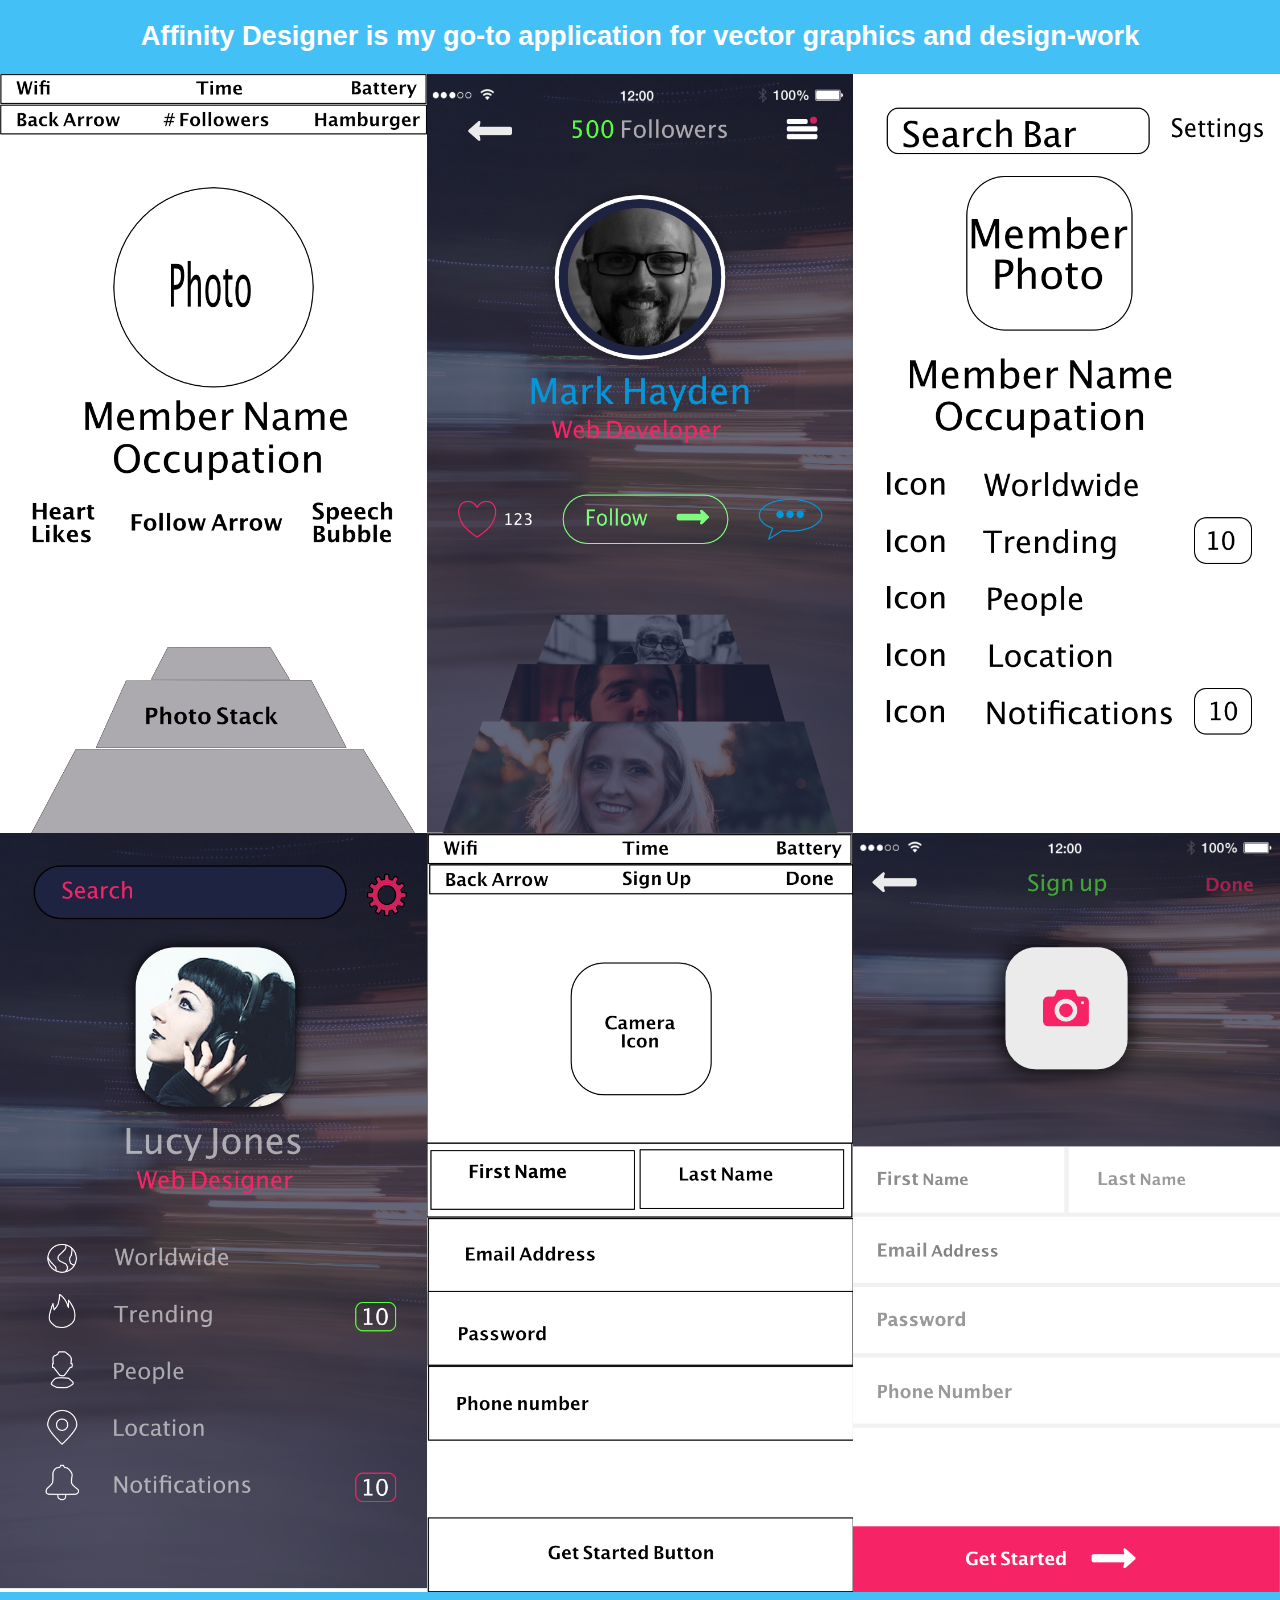
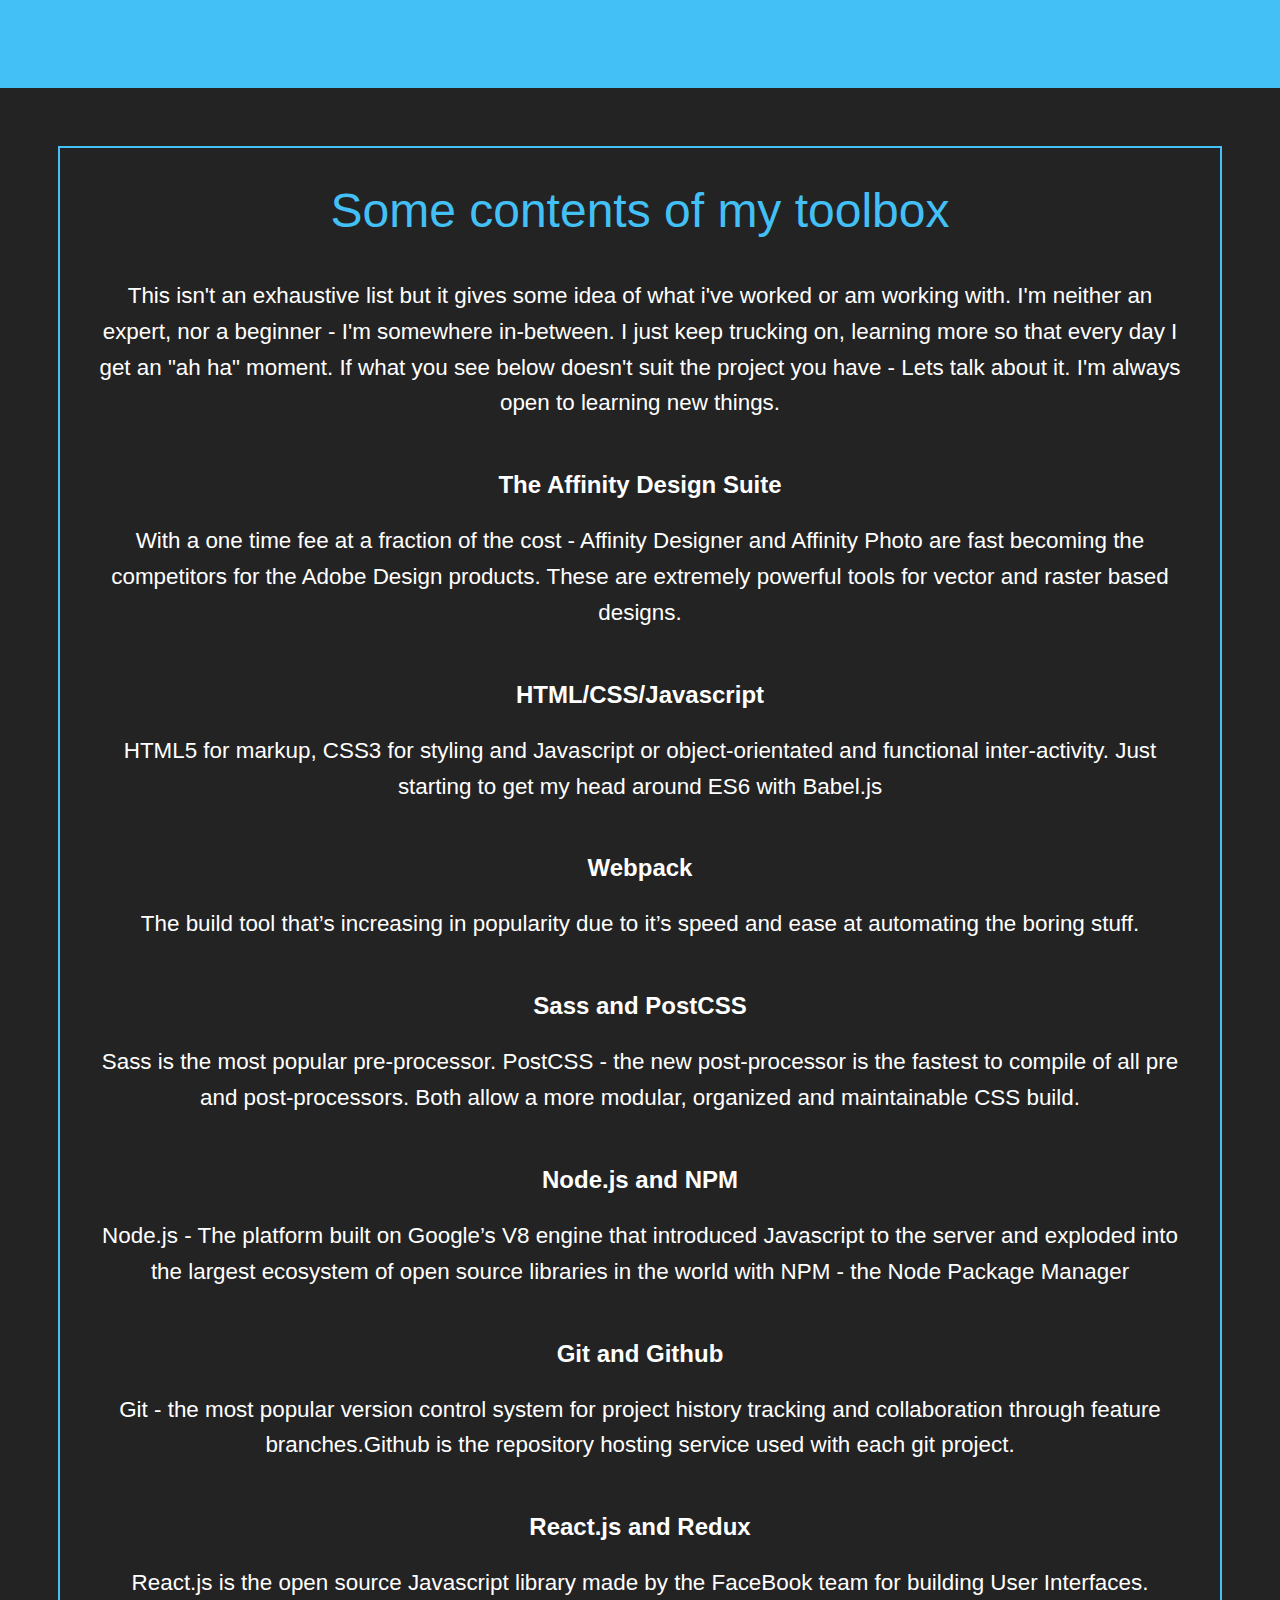
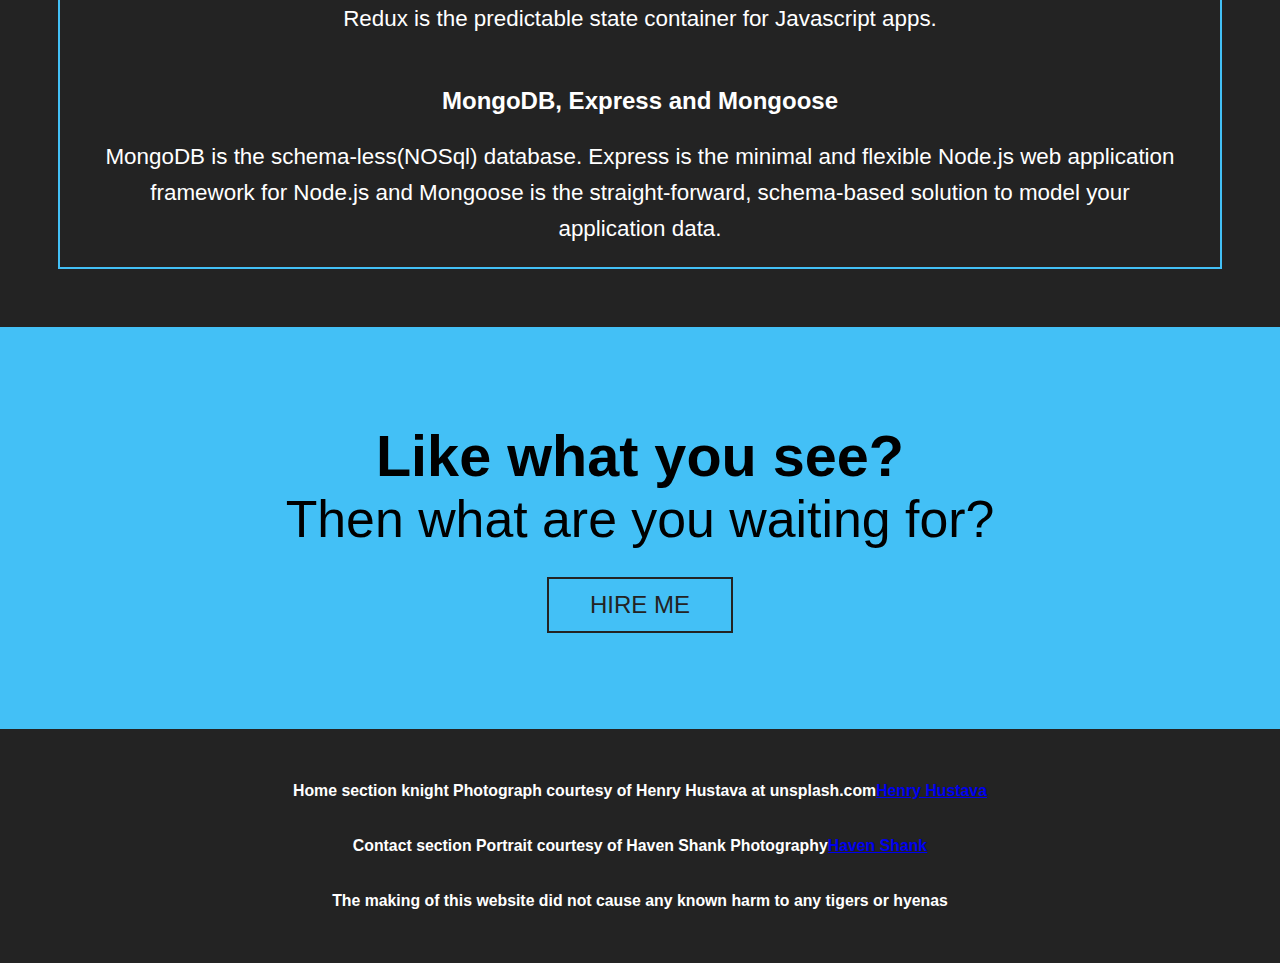
==== commit e8d55cdf: "added spacer class" ====
--- a/docs/index.html
+++ b/docs/index.html
@@ -94,7 +94,7 @@
       <section class="cta-clearfix">
         <section class="portfolio">
           <div class="row__medium-6">
-            <h1>Clients and Projects</h1>
+            <h1 class="spacer">Clients and Projects</h1>
             <h2>Plain Vanilla JS Applications and Websites</h2>
             <!-- portfolio item number 5 -->
             <figure class="port-item">
@@ -143,7 +143,7 @@
       <section class="cta-clearfix">
         <section class="portfolio">
           <div class="row__medium-6">
-            <h1>Affinity Design work</h1>
+            <h1 class="spacer">Affinity Design work</h1>
             <h2>Affinity Designer is my go-to application for vector graphics and design-work</h2>
             <figure class="port-item">
               <img src="assets/img/Profile-swipe-Screen-rough-sketch-Mobile.png">
--- a/docs/assets/styles/styles.css
+++ b/docs/assets/styles/styles.css
@@ -1,5 +1,9 @@
 html {
   background-color: #43C0F6;
+}
+
+.spacer {
+  margin-top: 20px;
 }
 
 @import url("https://fonts.googleapis.com/css?family=Raleway:300,400,700,900");
